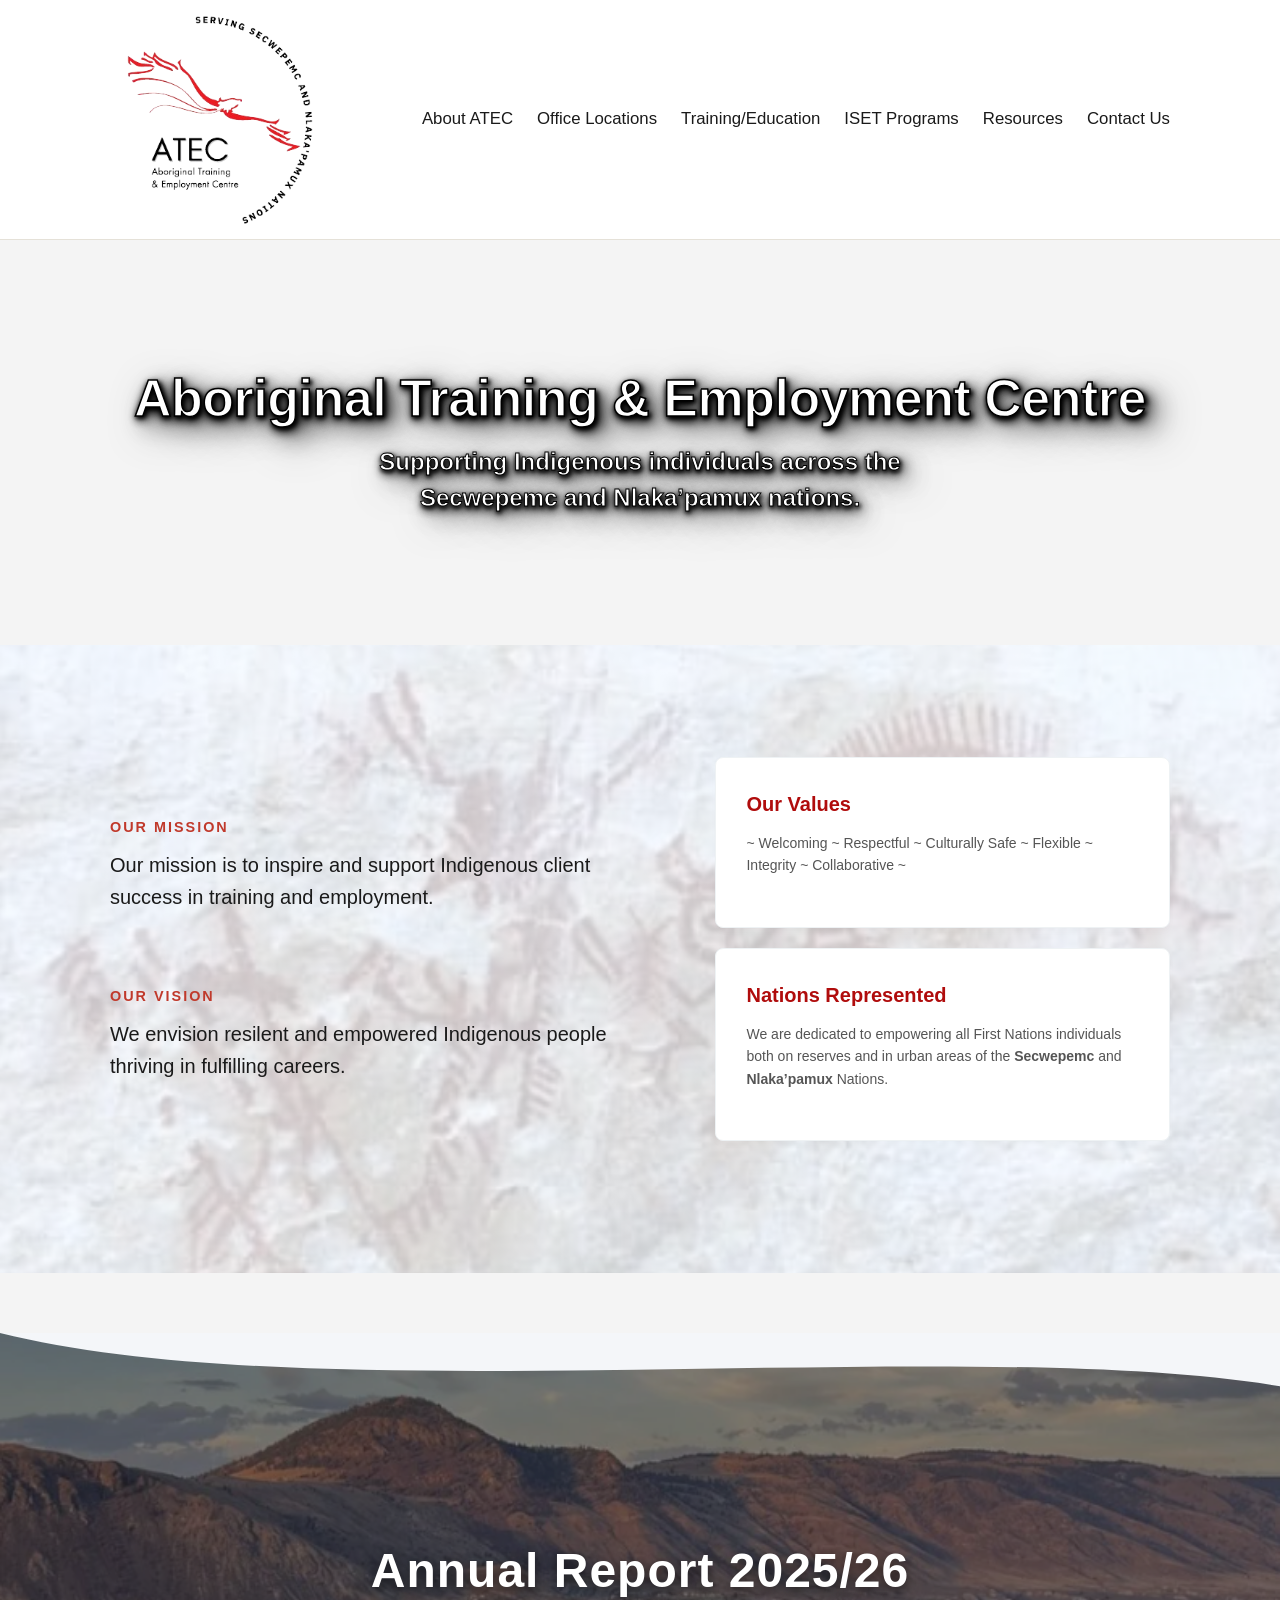
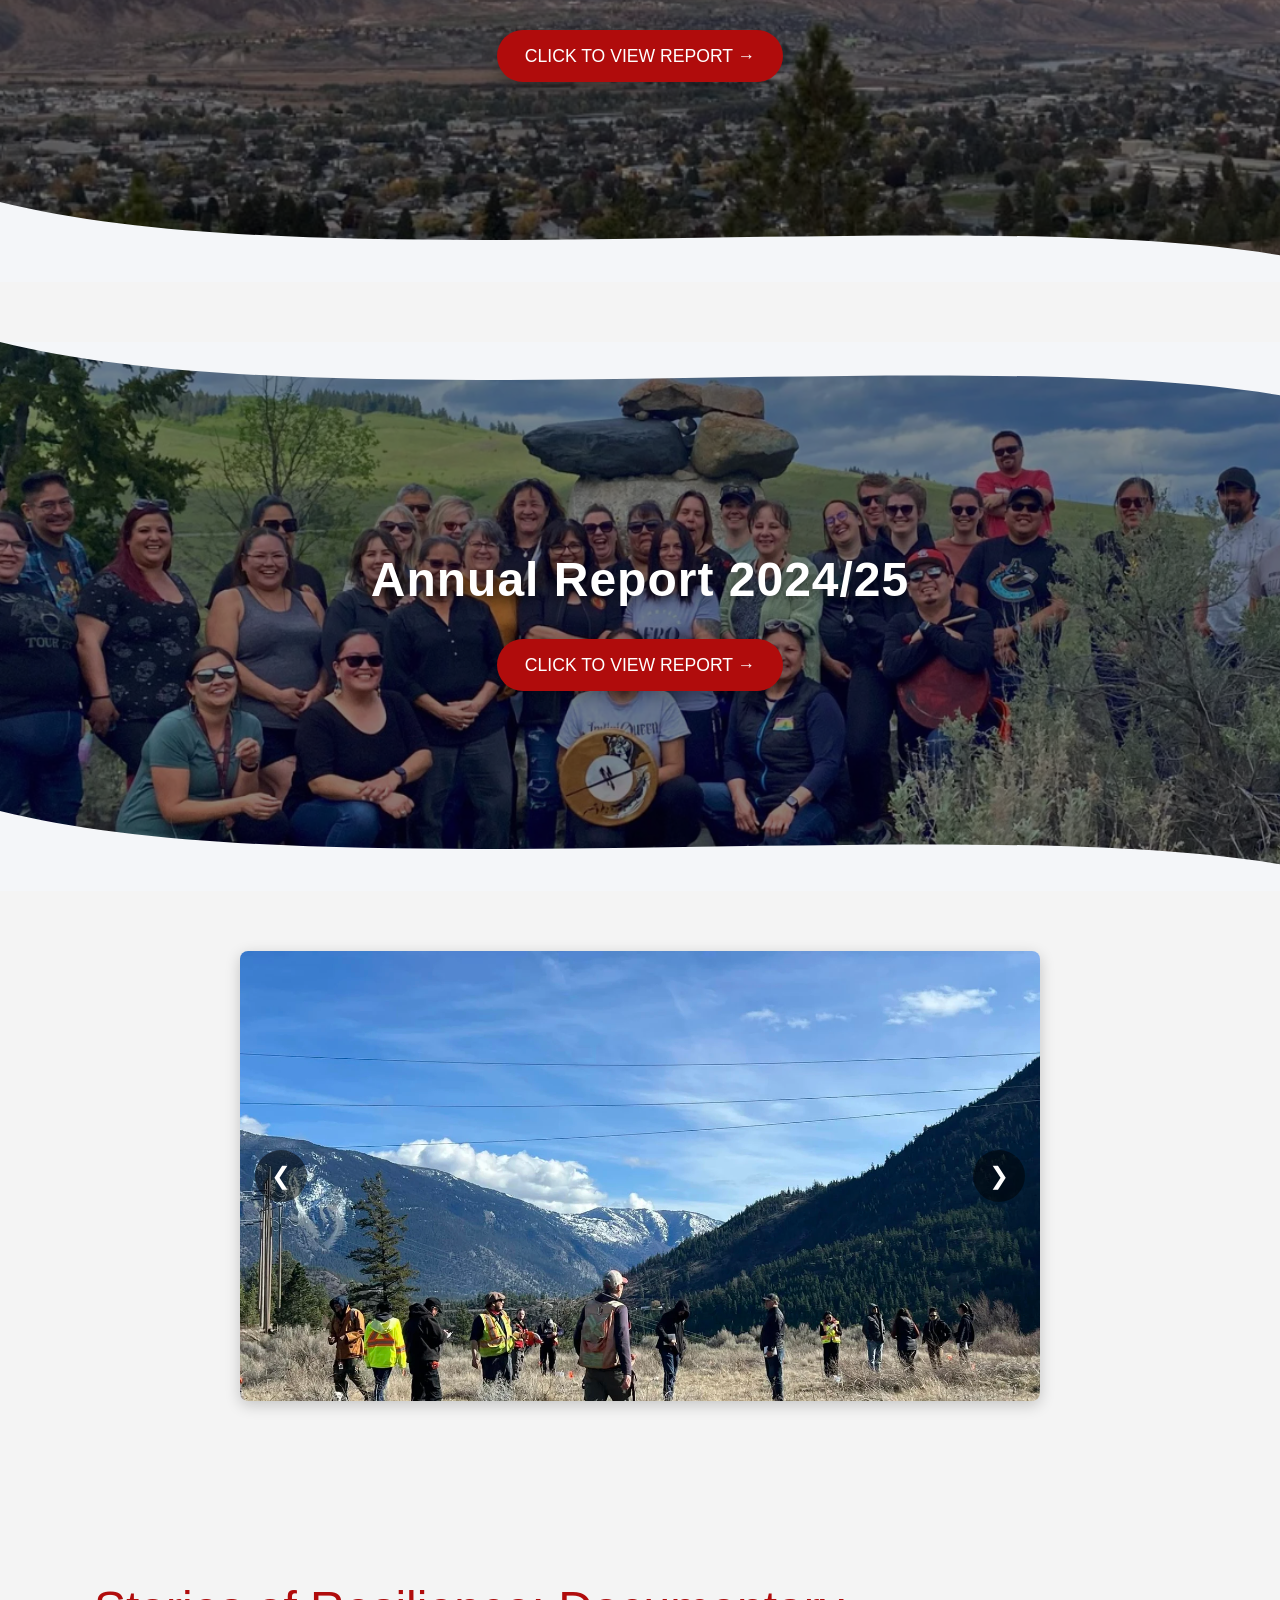
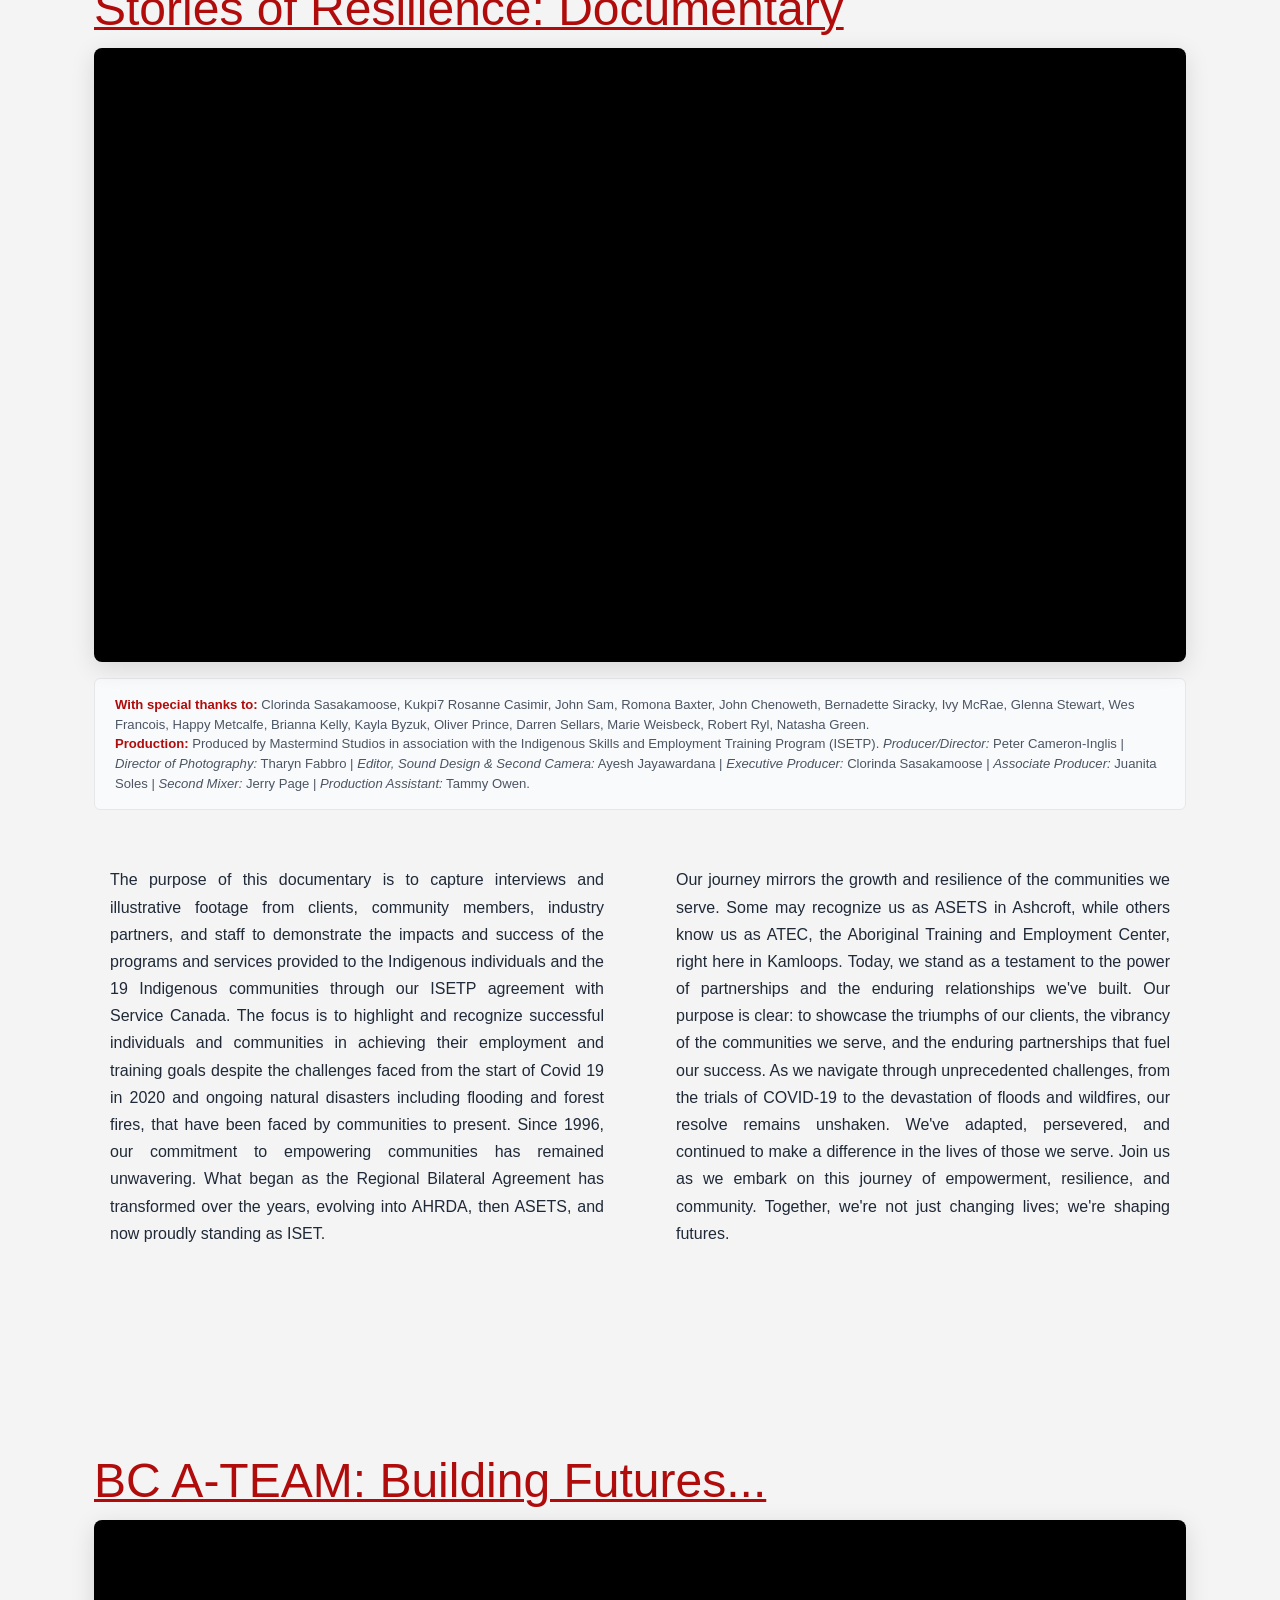
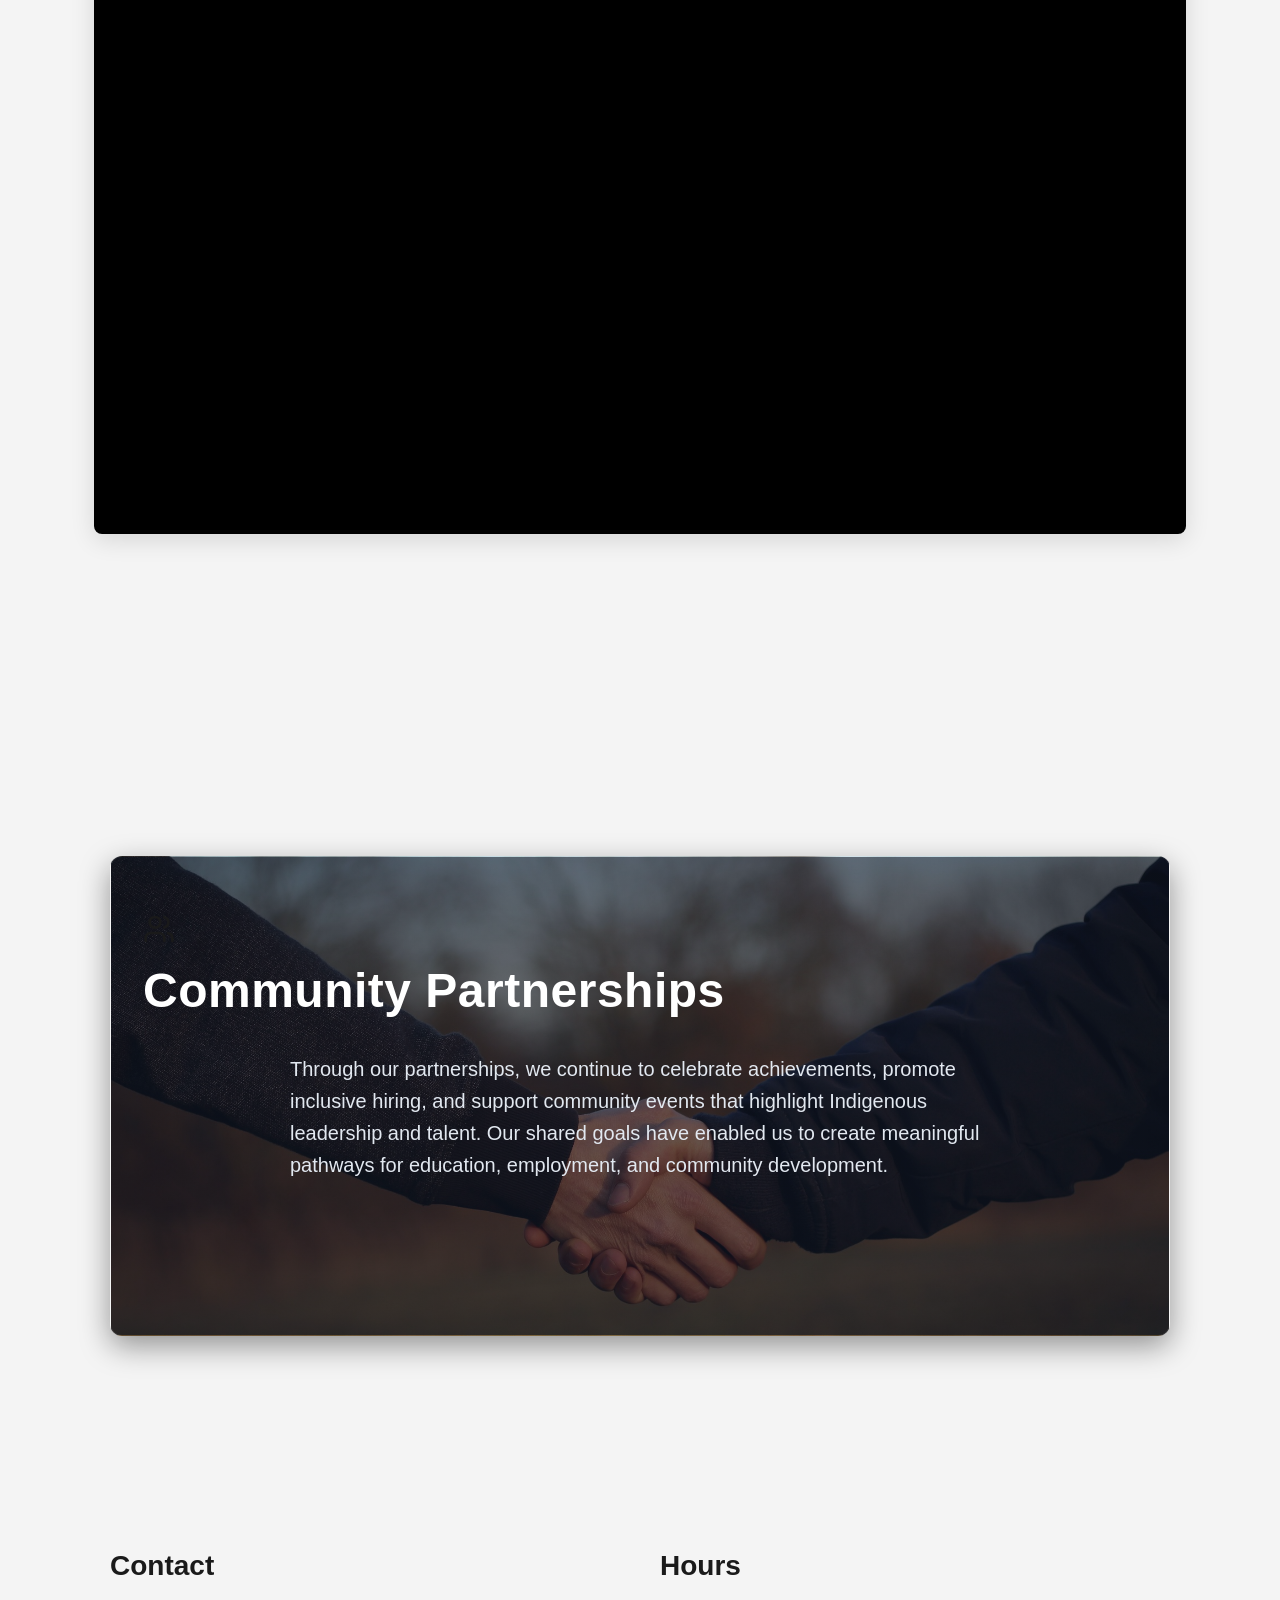
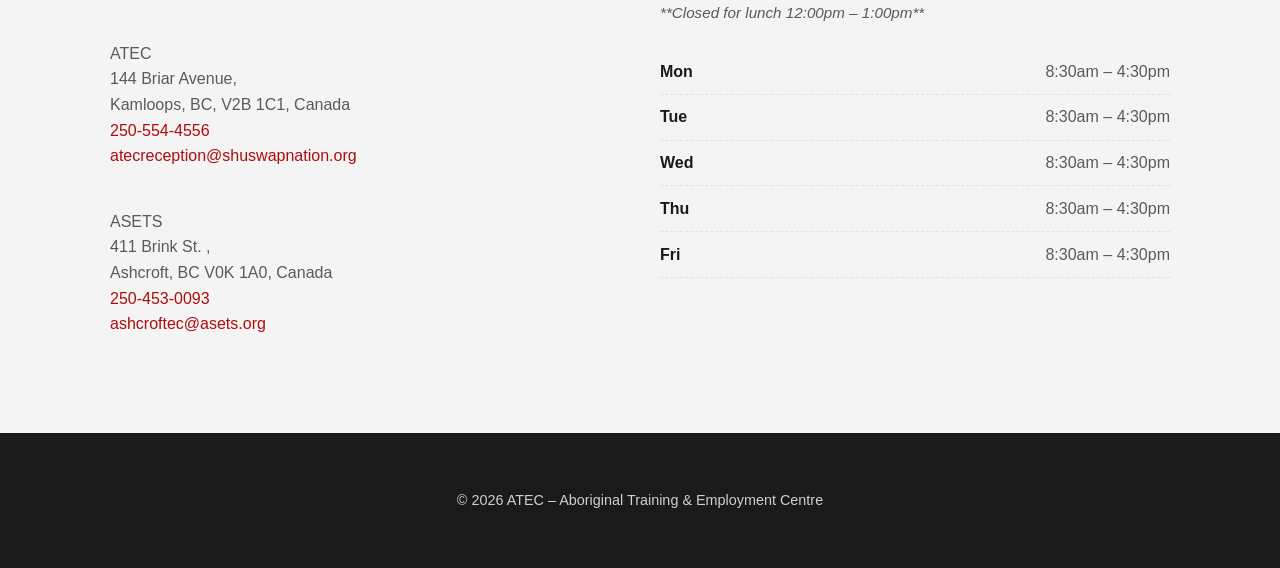
==== index.html @ bc49b2eb "Example change" ====
<!doctype html>
<html lang="en">
  <head>
    <meta charset="utf-8" />
    <meta name="viewport" content="width=device-width, initial-scale=1" />
    <title>ATEC – Home</title>
    <meta name="description" content="ATEC Programs &amp; Services: Access ISETS funding, job starts, training, tuition certificates, targeted wage subsidies, and summer student support." />
    <link rel="stylesheet" href="./styles.css" />
  </head>
  <body>
    <script async defer crossorigin="anonymous" 
        src="https://connect.facebook.net/en_US/sdk.js#xfbml=1&version=v18.0">
    </script>
    <header class="site-header">
      <div class="container header-inner">
        <div class="logo">
          <a href="../index.html" class="logo"><img src="./media/ATEC_LogoColor_SM-removebg-preview.webp" alt="ATEC Logo" height="225px"></a>
        </div>
        <button class="nav-toggle" id="menu-toggle" aria-label="Toggle Options Menu">
        <span></span>
        <span></span>
        <span></span>
        </button>
        <nav class="site-nav" aria-label="Primary">
          <ul>
            <li><a href="./pages/about.html">About ATEC</a></li>
            <li><a href="./pages/offices.html">Office Locations</a></li>
            <li><a href="./pages/train-educ.html">Training/Education</a></li>
            <li><a href="./pages/iset.html">ISET Programs</a></li>
            <li><a href="./pages/resources.html">Resources</a></li>
            <li><a href="./pages/contact.html">Contact Us</a></li>
          </ul>
        </nav>
      </div>
    </header>
    <main>
      <container class="hero-video-container">
        <div class="video-background">
          <iframe
            src="https://www.youtube.com/embed/l22CzhXIXtU?autoplay=1&mute=1&loop=1&playlist=l22CzhXIXtU&controls=0&rel=0&modestbranding=1&iv_load_policy=3&playsinline=1" 
            frameborder="0" 
            allow="autoplay; encrypted-media" 
            allowfullscreen>
          </iframe>
        </div>
        <div class="hero-content">
          <h1>Aboriginal Training &amp; Employment Centre</h1>
          <p class="tagline">Supporting Indigenous individuals across the<br> Secwepemc and Nlaka’pamux nations.</p>
        </div>
      </container>
      <section id="about" class="sntc-section">
        <div class="container sntc-grid">
          <div class="sntc-main-content">
            <span class="section-subtitle">Our Mission</span>
            <p>
            Our mission is to inspire and support Indigenous client success in training and employment.
            </p><br> <br>
            <span class="section-subtitle">Our Vision</span>
            <p>We envision resilent and empowered Indigenous people thriving in fulfilling careers.</p> 
          </div>
          <div class="sntc-sidebar-cards">
            <div class="info-card">
              <h3>Our Values</h3>
              <p>~ Welcoming ~ Respectful ~ Culturally Safe ~ Flexible ~ Integrity ~ Collaborative ~</p>
            </div>
            <div class="info-card">
              <h3>Nations Represented</h3>
              <p>We are dedicated to empowering all First Nations individuals both on reserves and in urban areas of the <strong>Secwepemc</strong> and <strong>Nlaka’pamux</strong> Nations.</p>
            </div>
          </div>
        </div>
      </section>
      <a href="https://www.canva.com/design/DAHDMt8v2Ac/VMEwxNXScUCpA0MEzL6cIg/view?utm_content=DAHDMt8v2Ac&utm_campaign=designshare&utm_medium=link2&utm_source=uniquelinks&utlId=h39ec8f95c3#1" class="wave-banner-link" aria-label="View Annual Report 2025/26" target="_blank" rel="noopener">
      <section class="wave-banner-section">
        <div class="banner-wave banner-wave-top">
          <svg viewBox="0 0 1200 120" preserveAspectRatio="none">
            <path d="M0,0 C300,120 900,0 1200,80 L1200,0 L0,0 Z"></path>
          </svg>
        </div>
        <div class="wave-banner-overlay"></div>
        <div class="wave-banner-content">
          <h2>Annual Report 2025/26</h2>
          <span class="wave-btn-text">Click to View Report &rarr;</span>
        </div>
        <div class="banner-wave banner-wave-bottom">
          <svg viewBox="0 0 1200 120" preserveAspectRatio="none">
            <path d="M0,0 C300,120 900,0 1200,80 L1200,120 L0,120 Z"></path>
          </svg>
        </div>
      </section>
      </a> 
      <a href="https://www.canva.com/design/DAGtdwN0d6k/UkdiqFKPItdoBWqsLdD60w/edit" class="wave-banner-link" aria-label="View Annual Report 2024/25" target="_blank" rel="noopener">
      <section class="wave-banner-section-second">
        <div class="banner-wave banner-wave-top">
          <svg viewBox="0 0 1200 120" preserveAspectRatio="none">
            <path d="M0,0 C300,120 900,0 1200,80 L1200,0 L0,0 Z"></path>
          </svg>
        </div>
        <div class="wave-banner-overlay"></div>
        <div class="wave-banner-content">
          <h2>Annual Report 2024/25</h2>
          <span class="wave-btn-text">Click to View Report &rarr;</span>
        </div>
        <div class="banner-wave banner-wave-bottom">
          <svg viewBox="0 0 1200 120" preserveAspectRatio="none">
            <path d="M0,0 C300,120 900,0 1200,80 L1200,120 L0,120 Z"></path>
          </svg>
        </div>
      </section>
      </a>
      <div class="slider-container">
        <div class="slider-track">
          <img src="./media/432918199_875356114390738_4407638475843739003_n.webp" alt="Slide 1">
          <img src="./media/434399449_880307880562228_9221238736794482046_n.webp" alt="Slide 2">
          <img src="media/apn+student.webp" alt="Slide 3">
          <img src="./media/20240222_133357.webp" alt="Slide 4">
          <img src="./media/20240306_134756.webp" alt="Slide 5">
          <img src="./media/433054110_875367834389566_7959805439407795964_n.webp" alt="Slide 6">
          <img src="./media/FB_IMG_1709776769969.webp" alt="Slide 7">
          <img src="./media/HEO-Grad.webp" alt="Slide 8">
          <img src="./media/HEO.webp" alt="Slide 8">
        </div>
        <button class="nav-btn prev-btn" id="prevBtn">&#10094;</button>
        <button class="nav-btn next-btn" id="nextBtn">&#10095;</button>
      </div>
      <section class="documentary-section">
        <p class="documentary-title">Stories of Resilience: Documentary</p>
        <div class="documentary-hero-media">
          <div class="video-responsive-wrapper">
            <iframe src="https://www.youtube.com/embed/l22CzhXIXtU" 
              title="Documentary: Stories of Resilience from SNTC and NNTC First Nations" frameborder="0" allow="accelerometer; autoplay; clipboard-write; encrypted-media; gyroscope; picture-in-picture; web-share" referrerpolicy="strict-origin-when-cross-origin" allowfullscreen>
            </iframe>
          </div>
            <p class="documentary-credits">
              <strong>With special thanks to:</strong> Clorinda Sasakamoose, Kukpi7 Rosanne Casimir, John Sam, Romona Baxter, John Chenoweth, Bernadette Siracky, Ivy McRae, Glenna Stewart, Wes Francois, Happy Metcalfe, Brianna Kelly, Kayla Byzuk, Oliver Prince, Darren Sellars, Marie Weisbeck, Robert Ryl, Natasha Green.<br>
              <strong>Production:</strong> Produced by Mastermind Studios in association with the Indigenous Skills and Employment Training Program (ISETP). <em>Producer/Director:</em> Peter Cameron-Inglis | <em>Director of Photography:</em> Tharyn Fabbro | <em>Editor, Sound Design & Second Camera:</em> Ayesh Jayawardana | <em>Executive Producer:</em> Clorinda Sasakamoose | <em>Associate Producer:</em> Juanita Soles | <em>Second Mixer:</em> Jerry Page | <em>Production Assistant:</em> Tammy Owen.
            </p>
        </div>
        <div class="documentary-text-columns">
          <p class="documentary-p">
            The purpose of this documentary is to capture interviews and illustrative footage from clients, community members, industry partners, and staff to demonstrate the impacts and success of the programs and services provided to the Indigenous individuals and the 19 Indigenous communities through our ISETP agreement with Service Canada. The focus is to highlight and recognize successful individuals and communities in achieving their employment and training goals despite the challenges faced from the start of Covid 19 in 2020 and ongoing natural disasters including flooding and forest fires, that have been faced by communities to present. Since 1996, our commitment to empowering communities has remained unwavering. What began as the Regional Bilateral Agreement has transformed over the years, evolving into AHRDA, then ASETS, and now proudly standing as ISET.
          </p>
          <p class="documentary-p">
            Our journey mirrors the growth and resilience of the communities we serve. Some may recognize us as ASETS in Ashcroft, while others know us as ATEC, the Aboriginal Training and Employment Center, right here in Kamloops. Today, we stand as a testament to the power of partnerships and the enduring relationships we've built. Our purpose is clear: to showcase the triumphs of our clients, the vibrancy of the communities we serve, and the enduring partnerships that fuel our success. As we navigate through unprecedented challenges, from the trials of COVID-19 to the devastation of floods and wildfires, our resolve remains unshaken. We've adapted, persevered, and continued to make a difference in the lives of those we serve. Join us as we embark on this journey of empowerment, resilience, and community. Together, we're not just changing lives; we're shaping futures.
          </p>
        </div>
      </section>
      <section class="bcateam-video-section">
        <p class="bcateam-title">BC A-TEAM: Building Futures...</p>
        <div class="documentary-hero-media">
          <div class="video-responsive-wrapper">
            <iframe src="https://www.youtube.com/embed/yAqPA67C9Ic" title="BCATEAM - Building Futures &amp; Strengthening Partnerships" frameborder="0" allow="accelerometer; autoplay; clipboard-write; encrypted-media; gyroscope; picture-in-picture; web-share" referrerpolicy="strict-origin-when-cross-origin" allowfullscreen>
            </iframe>
          </div>
        </div>
      </section>
      <section class="partners-section-alt">
        <div class="container">
          <div class="partners-glass-card">
            <div class="partners-icon">
              <svg xmlns="http://www.w3.org/2000/svg" width="32" height="32" viewBox="0 0 24 24" fill="none" stroke="currentColor" stroke-width="2" stroke-linecap="round" stroke-linejoin="round"><path d="M16 21v-2a4 4 0 0 0-4-4H6a4 4 0 0 0-4 4v2"/><circle cx="9" cy="7" r="4"/><path d="M22 21v-2a4 4 0 0 0-3-3.87"/><path d="M16 3.13a4 4 0 0 1 0 7.75"/></svg>
            </div>
            <h2>Community Partnerships</h2>
            <p>Through our partnerships, we continue to celebrate achievements, promote inclusive hiring, and support community events that highlight Indigenous leadership and talent. Our shared goals have enabled us to create meaningful pathways for education, employment, and community development.</p>
          </div>
        </div>
      </section>
      <section class="section" id="contact">
        <div class="container contact-grid">
          <div class="contact-grid">
            <h2>Contact</h2>
            <address>
              ATEC<br/>
              144 Briar Avenue,<br/>
              Kamloops, BC, V2B 1C1, Canada<br/>
              <a href="tel:+12505544556">250-554-4556</a><br />
              <a href="mailto:atecreception@shuswapnation.org">atecreception@shuswapnation.org</a>
            </address> 
            <address>
              ASETS<br/>
              411 Brink St. ,<br/>
              Ashcroft, BC V0K 1A0, Canada<br/>
              <a href="tel:+12504530093">250-453-0093</a><br/>
              <a href="mailto:ashcroftec@asets.org">ashcroftec@asets.org</a>
            </address>
          </div>
          <div>
            <h2>Hours</h2>
            <p>**Closed for lunch 12:00pm – 1:00pm**</p>
            <ul class="hours">
              <li><span>Mon</span><span>8:30am – 4:30pm</span></li>
              <li><span>Tue</span><span>8:30am – 4:30pm</span></li>
              <li><span>Wed</span><span>8:30am – 4:30pm</span></li>
              <li><span>Thu</span><span>8:30am – 4:30pm</span></li>
              <li><span>Fri</span><span>8:30am – 4:30pm</span></li>
            </ul>
          </div>
        </div>
      </section>
    </main>
    <footer class="site-footer">
      <div class="container">
        <p>&copy; <span id="year"></span> ATEC – Aboriginal Training &amp; Employment Centre</p>
      </div>
    </footer>
    <script src="./script.js"></script>
  </body>
</html>
---- styles.css ----
/* 1. GLOBAL RESETS & VARIABLES (Applies to all pages)*/
:root {
  --bg: #ffffff;
  --fg: #1a1a1a;
  --muted: #5a5a5a;
  --accent: rgba(176, 12, 12, 1);
  --accent-dark: #8a2614;
  --surface: #f6f4ef;
  --border: #e5e1d8;
  --maxw: 1100px;
  
  /* Resources Page Variables */
  --primary-color: rgba(176, 12, 12, 1);
  --accent-orange: rgba(176, 12, 12, 1);
  --accent-orange-hover: rgba(176, 12, 12, 1);
  --text-dark: #1f2937;
  --text-muted: #4b5563;
  --bg-light: #f9fafb;
  --bg-card: #ffffff;
  --bg-tint: #f3f4f6;
  --border-color: #e5e7eb;
  --max-width: 1140px;
  --font-stack: 'Plus+Jakarta+Sans', -apple-system, BlinkMacSystemFont, "Segoe UI", Roboto, sans-serif;
}

* { 
  box-sizing: border-box;
  margin: 0; 
  padding: 0; 
}

body {
  font-family: -apple-system, BlinkMacSystemFont, "Segoe UI", Roboto, Helvetica, Arial, sans-serif;
  color: var(--fg);
  background-color: #f4f4f4;
  line-height: 1.6;
  -webkit-font-smoothing: antialiased;
}

img {
  max-width: 100%; 
  display: block;
}

a { 
  color: var(--accent); 
  text-decoration: none; 
}

a:hover { 
  text-decoration: underline; 
}

/* Global Layout Components */
.container {
  width: 100%;
  max-width: var(--maxw);
  margin: 0 auto;
  padding: 2rem 1.25rem;
}

.section { 
  padding: 4rem 0; 
}

.section-alt { 
  background: var(--surface); 
}

.section h2 {
  font-size: 1.75rem;
  margin: 0 0 1rem;
}

.button {
  display: inline-block;
  background: var(--accent);
  color: #fff;
  padding: 0.7rem 1.4rem;
  border-radius: 6px;
  font-weight: 600;
  margin-top: 1rem;
}

.button:hover { 
  background: var(--accent-dark); 
  text-decoration: none; 
}


/*2. GLOBAL HEADER & NAVIGATION (Shared Across Pages)*/
.site-header {
  position: sticky;
  top: 0;
  background: var(--bg);
  height: auto; 
  min-height: 4.5rem;
  max-height: 15rem; 
  border-bottom: 1px solid var(--border);
  padding: 1rem 5%; 
  z-index: 100;
  display: flex;
  align-items: center;
}

.header-inner {
  display: flex;
  align-items: center;
  justify-content: space-between; 
  flex-direction: row;
  width: 100%; 
  max-width: var(--maxw);
  margin: 0 auto;
}

/* Explicitly enforces alignment for your logo container */
.logo {
  display: flex;
  align-items: center;
  justify-content: flex-start;
  margin-right: auto; 
  width: 220px;
  max-width: 280px;
}

/* Base structural sizing rule for image logos */
.logo img {
  display:block;
  height: auto;
  max-height: 3.5rem; 
  width: 100%;
  max-height:15rem;
  object-fit: contain;
}

.site-nav {
  margin-left: auto;
}

.site-nav ul {
  display: flex;
  flex-wrap: wrap; 
  gap: 1.5rem;
  list-style: none;
  margin: 0;
  padding: 0;
  align-items: center;
}

.site-nav a {
  color: var(--fg);
  font-size: 1.05rem; 
  font-weight: 500;
  white-space: nowrap; 
}

.site-nav a:hover { 
  color: var(--accent); 
  text-decoration: none; 
}

.nav-toggle {
  display: none;
  background: none;
  border: 0;
  width: 40px;
  height: 40px;
  cursor: pointer;
  padding: 0;
  margin-left: auto; 
}

.nav-toggle span {
  display: block;
  height: 2px;
  background: var(--fg);
  margin: 6px auto;
  width: 24px;
  transition: 0.2s;
}

/* Alternative Header Framework Variant Cleanup */
.main-header {
  background-color: #ffffff;
  box-shadow: 0 2px 10px rgba(0,0,0,0.05);
  position: sticky;
  top: 0;
  z-index: 100;
}

.header-container {
  max-width: 1200px;
  margin: 0 auto;
  padding: 15px 20px;
  display: flex;
  justify-content: space-between;
  align-items: center;
}
/* Interior Pages Main Branding Elements */
.page-hero.about-hero {
  position: relative;
  background-image: url('media/about-contact-hero.jpg'); 
  background-size: cover;
  background-position: center;
  background-repeat: no-repeat;
  padding: 5.5rem 0;
  border-bottom: none;
}

.about-hero .hero-overlay {
  position: absolute;
  top: 0;
  left: 0;
  width: 100%;
  height: 100%;
  background-color: rgba(0, 0, 0, 0.55); 
  z-index: 1;
}
/*changes */
.about-hero .hero-inner-content {
  position: relative;
  z-index: 2;
  text-align: center;
}

.about-hero h1 {
  color: #ffffff !important;
  font-size: clamp(2.25rem, 5vw, 3.25rem);
  font-weight: 800;
  margin-bottom: 0.75rem;
  letter-spacing: 0.5px;
  text-shadow: 0 2px 4px rgba(0,0,0,0.3);
}

.about-hero .tagline {
  color: #f3f4f6 !important;
  font-size: clamp(1.05rem, 2vw, 1.35rem);
  max-width: 800px;
  margin: 0 auto 1.25rem auto;
  line-height: 1.4;
}

.about-hero .hero-phrase {
  display: inline-block;
  color: #ffffff;
  font-size: clamp(1.15rem, 2.5vw, 1.55rem);
  font-weight: 600;
  font-style: italic;
  border-top: 2px solid rgba(255, 255, 255, 0.3);
  padding-top: 0.75rem;
  margin-top: 0.5rem;
  letter-spacing: 0.5px;
  opacity: 0.95;
  text-shadow: 0 2px 5px rgba(0, 0, 0, 0.4);
}
.page-hero.contact-hero {
  position: relative;
  background-image: url('media/about-contact-hero.jpg'); 
  background-size: cover;
  background-position: center;
  background-repeat: no-repeat;
  padding: 5.5rem 0; 
  border-bottom: none;
}
/* Connects the overlay layer to the contact hero */
.contact-hero .hero-overlay {
  position: absolute;
  top: 0;
  left: 0;
  width: 100%;
  height: 100%;
  background-color: rgba(0, 0, 0, 0.55); 
  z-index: 1;
}
/* Positions text above the veil layer */
.contact-hero .hero-inner-content {
  position: relative;
  z-index: 2;
  text-align: center;
}
/* Header text consistency rules */
.contact-hero h1 {
  color: #ffffff !important;
  font-size: clamp(2.25rem, 5vw, 3.25rem);
  font-weight: 800;
  margin-bottom: 0.75rem;
  letter-spacing: 0.5px;
  text-shadow: 0 2px 4px rgba(0,0,0,0.3);
}

.contact-hero .tagline {
  color: #f3f4f6 !important;
  font-size: clamp(1.05rem, 2vw, 1.35rem);
  max-width: 800px;
  margin: 0 auto 1.25rem auto;
  line-height: 1.4;
}
/* Signature tagline styling */
.contact-hero .hero-phrase {
  display: inline-block;
  color: #ffffff;
  font-size: clamp(1.15rem, 2.5vw, 1.55rem);
  font-weight: 600;
  font-style: italic;
  border-top: 2px solid rgba(255, 255, 255, 0.3);
  padding-top: 0.75rem;
  margin-top: 0.5rem;
  letter-spacing: 0.5px;
  opacity: 0.95;
  text-shadow: 0 2px 5px rgba(0, 0, 0, 0.4);
}
/*3. HOME PAGE (INDEX) UNIQUE COMPONENTS */
/* Hero Video Section */
.hero-video-container {
  position: relative;
  width: 100%;
  height: 45vh; 
  overflow: hidden;
  display: flex;
  align-items: center;
  justify-content: center;
}

.hero-video-container::before {
  content: '';
  position: absolute;
  top: 0;
  left: 0;
  width: 100%;
  height: 100%;
  z-index: 2;
  pointer-events: auto;
}

.video-background {
  position: absolute;
  top: 0;
  left: 0;
  width: 100%;
  height: 100%;
  z-index: 1; 
  pointer-events: none; 
}

.video-background iframe {
  position: absolute;
  top: 50%;
  left: 50%;
  width: 100vw;
  height: 56.25vw; 
  min-height: 100vh;
  min-width: 177.77vh; 
  transform: translate(-50%, -50%) scale(1.0); 
  pointer-events: none;
}

.hero-content {
  position: relative;
  z-index: 1;
  color: #ffffff;
  text-align: center;
  text-shadow: 0 6px 10px rgba(0,0,0,0.6); 
}

.hero-content h1 {
  font-size: clamp(2rem, 5vw, 3.25rem);
  margin: 0 0 1rem;
  line-height: 1.15;
  font-weight: 900;
  letter-spacing: -0.5px;
  -webkit-text-stroke: 1.5px #000000;
  text-shadow: 0 2px 4px rgba(0, 0, 0, 1),          
               0 4px 8px rgb(0, 0, 0),
               3px 2px 4px rgba(0, 0, 0, 0.9),  
               6px 4px 12px rgba(0, 0, 0, 0.85), 
               10px 8px 24px rgba(0, 0, 0, 0.8),  
               14px 12px 40px rgba(0, 0, 0, 0.7);
}

.hero-content .tagline {
  font-size: clamp(1rem, 2.5vw, 1.5rem);
  margin: 0;
  line-height: 1.5;
  font-weight: 600;
  -webkit-text-stroke: 0.9px #000000;
  text-shadow: 0 2px 4px rgba(0, 0, 0, 1), 
               0 4px 8px rgb(0, 0, 0),
               2px 2px 4px rgba(0, 0, 0, 0.9),  
               5px 4px 12px rgba(0, 0, 0, 0.85),
               8px 8px 24px rgba(0, 0, 0, 0.8), 
               12px 12px 40px rgba(0, 0, 0, 0.7);
}

/* Image Carousel / Slider Component */
.slider-container {
  max-width: 800px;
  width: 100%;
  height: 450px !important;
  position: relative;
  overflow: hidden;    
  border-radius: 8px;
  box-shadow: 0 4px 15px rgba(0,0,0,0.2);
  margin: 2rem auto;
}

.slider-track {
  display: flex;        
  width: 100% !important;
  transition: transform 0.4s ease-in-out; 
}

.slider-track img {
  height: 100% !important;
  width: 100% !important;
  object-fit: cover !important;
  flex-shrink: 0;       
}

.nav-btn {
  position: absolute;
  top: 50%;
  transform: translateY(-50%);
  background-color: rgba(0, 0, 0, 0.5);
  color: white;
  border: none;
  font-size: 24px;
  padding: 12px 16px;
  cursor: pointer;
  border-radius: 50%;
  transition: background-color 0.2s;
  z-index: 10;
}

.nav-btn:hover {
  background-color: rgba(0, 0, 0, 0.8);
}

.prev-btn { left: 15px; }
.next-btn { right: 15px; }

.carousel img, 
.slider img {
  width: 100%;
  height: 100rem; 
  object-fit: cover; 
  object-position: center; 
}

/* SNTC section */
.sntc-section {
  padding: 80px 0;
  background-color: #f9f9f9;
  background-image: linear-gradient(rgba(255, 255, 255, 0.75), rgba(255, 255, 255, 0.75)), url('media/oakland.secwepemc.1.jpg');
  background-size: cover;
  background-position: center;
  background-repeat: no-repeat;
}

.sntc-main-content p {
  font-size: 1.25rem;
  line-height: 1.6;
  margin-bottom: 20px;
}

.section-subtitle {
  display: block;
  font-size: 0.9rem;
  text-transform: uppercase;
  letter-spacing: 2px;
  color: #c0392b; 
  margin-bottom: 10px;
  font-weight: bold;
}

.sntc-grid {
  display: grid;
  grid-template-columns: 1fr;
  gap: 40px;
}

.info-card {
  background: rgba(255, 255, 255, 0.75); 
  backdrop-filter: blur(8px); 
  padding: 25px;
  border-left: 4px solid #c0392b; 
  border-radius: 4px;
  margin-bottom: 20px;
  box-shadow: 0 8px 20px rgba(0,0,0,0.06);
}

.info-card h3 {
  margin-top: 0;
  font-size: 1.2rem;
  margin-bottom: 10px;
}
/* DOCUMENTARY VIDEO UNIQUE COMPONENTS*/
.documentary-section, 
.bcateam-video-section {
  max-width: var(--max-width, 1140px);
  margin: 50px auto;
  padding: 10px 24px;
  margin-top: 10rem;
  margin-bottom: 10rem;
}

.documentary-title,
.bcateam-title {
  color: var(--accent);
  font-size: 3rem;
  text-align: start;
  text-decoration: underline 3px;
}

.documentary-hero-media {
  width: 100%;
  margin-bottom: 40px; 
}

.video-responsive-wrapper {
  position: relative;
  width: 100%;
  padding-bottom: 56.25%; 
  height: 0;
  overflow: hidden;
  border-radius: 8px;
  box-shadow: 0 6px 25px rgba(0, 0, 0, 0.12);
  background: #000000;
}

.video-responsive-wrapper iframe {
  position: absolute;
  top: 0;
  left: 0;
  width: 100%;
  height: 100%;
  border: 0;
}

.documentary-credits {
  margin-top: 16px;
  font-size: 0.82rem;
  line-height: 1.5;
  color: var(--text-muted, #6b7280);
  background: var(--bg-light, #f9fafb);
  padding: 16px 20px;
  border-radius: 6px;
  border: 1px solid var(--border-color, #e5e7eb);
}

.documentary-credits strong {
  color: var(--primary-color, #1b4d3e);
}

.documentary-text-columns {
  display: grid;
  grid-template-columns: 1fr 1fr; 
  gap: 40px;
}

.documentary-p {
  font-size: 1rem;
  line-height: 1.7;
  color: var(--text-dark, #1f2937);
  margin: 1rem;
  text-align: justify;
}
/* Wave photo */
.wave-banner-link {
  text-decoration: none;
  display: block;
  margin: 60px 0; 
}

/* Base Banner Setup */
.wave-banner-section {
  position: relative;
  min-height: 380px;
  display: flex;
  align-items: center;
  justify-content: center;
  background-image: url('./media/Screenshot 2026-07-02 142215.png'); 
  background-size: cover;
  background-position: center;
  padding: 200px 20px;
  box-sizing: border-box;
  overflow: hidden; 
}

.wave-banner-section-second {
  position: relative;
  min-height: 380px;
  display: flex;
  align-items: center;
  justify-content: center;
  background-image: url('media/Screenshot 2026-07-06 134817.png'); 
  background-size: cover;
  background-position: center;
  padding: 200px 20px;
  box-sizing: border-box;
  overflow: hidden; 
}

/* The SVG Wave Structural Engine */
.banner-wave {
  position: absolute;
  left: 0;
  width: 100%;
  height: 80px; 
  line-height: 0;
  z-index: 2;
}

.banner-wave svg {
  position: relative;
  display: block;
  width: 100%;
  height: 100%;
}

.banner-wave svg path {
  fill: var(--body-bg, #f4f6f9) !important; 
}

.banner-wave-top {
  top: 0;
}

.banner-wave-bottom {
  bottom: 0;
}

.wave-banner-overlay {
  position: absolute;
  top: 0;
  left: 0;
  width: 100%;
  height: 100%;
  background: rgba(0, 0, 0, 0.45);
  z-index: 1;
}

.wave-banner-content {
  position: relative;
  z-index: 3; 
  text-align: center;
  color: #ffffff;
}

.wave-banner-content h2 {
  font-size: 3rem;
  font-weight: 700;
  margin: 0 0 20px 0;
  letter-spacing: 1px;
  text-shadow: 0 4px 12px rgba(0, 0, 0, 0.6);
}

.wave-btn-text {
  font-size: 1.1rem;
  font-weight: 500;
  text-transform: uppercase;
  background: var(--accent, #c9a054);
  color: #ffffff;
  padding: 12px 28px;
  border-radius: 30px;
  display: inline-block;
  box-shadow: 0 4px 15px rgba(0,0,0,0.3);
  transition: all 0.3s ease;
}

.wave-banner-link:hover .wave-btn-text {
  transform: translateY(-2px);
  box-shadow: 0 8px 20px rgba(0,0,0,0.4);
  filter: brightness(1.15); 
}

.partners-section-alt {
  padding: 5rem 0;
}

.partners-glass-card {
  max-width: 75rem;
  height: 30rem;
  margin: 0 auto;
  padding: 3.5rem 2rem;
  border-radius: 12px;
  background-image: linear-gradient(rgba(17, 24, 39, 0.6), rgba(17, 24, 39, 0.68)), url('media/un-perfekt-handshake-4002834_1920.jpg');
  background-size: cover;
  background-position: center;
  background-repeat: no-repeat;
  border: 1px solid rgba(255, 255, 255, 0.1);
  box-shadow: 0 10px 30px rgba(0, 0, 0, 0.4);
}

.partners-glass-card h2 {
  font-size: 3rem;
  margin-bottom: 1.5rem;
  letter-spacing: 0.5px;
  color: #ffffff;
  font-weight: 700;
}

.partners-glass-card p {
  font-size: 1.25rem;
  line-height: 1.6;
  color: #e2e8f0;
  max-width: 700px;
  margin: 0 auto;
  display: flex;
  justify-content: center;
  align-items: center;
}

/*4. ABOUT PAGE PANEL SPECIFIC PAGE LAYOUT*/
.about-split-row {
  display: grid;
  grid-template-columns: 1fr;
  gap: 2.5rem;
  align-items: center; 
  max-width: 1100px;
  margin: 2rem auto;
  margin-bottom: 7rem;
  padding: 0 1rem;
}

/* Typography refinements */
.about-lead {
  font-size: 1.15rem;
  line-height: 1.6;
  margin-bottom: 1rem;
}

.about-sub-lead {
  font-size: 1.05rem;
  color: var(--muted);
  line-height: 1.5;
  margin: 0;
}

.impact-statement {
  background-color: rgba(255, 255, 255, 0.04);
  border-left: 4px solid var(--accent, #b38234);
  padding: 1.75rem 2rem;
  border-radius: 4px;
}

.impact-statement h3 {
  font-size: 1.2rem;
  margin-top: 0;
  margin-bottom: 1rem;
}

.impact-list {
  list-style: none;
  padding-left: 0;
  margin: 0;
}

.impact-list li {
  position: relative;
  padding-left: 1.5rem;
  margin-bottom: 0.75rem;
  font-size: 0.95rem;
}

.impact-list li:last-child {
  margin-bottom: 0;
}

.impact-list li::before {
  content: "•";
  position: absolute;
  left: 0;
  color: var(--accent, #b38234);
  font-weight: bold;
}

@media (min-width: 768px) {
  .about-split-row {
    grid-template-columns: 1.2fr 0.8fr;
  }
}

.nations-bg-section {
  background-image: linear-gradient(rgba(17, 24, 39, 0.60), rgba(17, 24, 39, 0.70)), url('media/oakland.secwepemc.2.png');
  background-size: cover;
  background-position: center;
  background-repeat: no-repeat;
  padding: 5rem 1.5rem;
  color: #ffffff;
}

.nations-container {
  max-width: 65rem;
  margin: 0 auto;
}

.nations-intro {
  font-size: 1.5rem;
  line-height: 1.6;
  margin-bottom: 2.5rem;
  font-weight: 500;
}

.nations {
  display: grid;
  gap: 3rem;
  grid-template-columns: repeat(auto-fit, minmax(250px, 1fr));
}

.nations h2 {
  font-size: 1.35rem;
  color: #ffffff; 
  border-bottom: 2px solid rgba(255, 255, 255, 0.2);
  padding-bottom: 0.5rem;
  margin-bottom: 1rem;
  text-transform: uppercase;
  letter-spacing: 1px;
}

.nations ul {
  list-style: none;
  padding: 0;
  margin: 0;
}


.nations li {
  padding: 0.45rem 0;
  border-bottom: 1px dashed rgba(255, 255, 255, 0.15);
}

.nations li a {
  color: rgba(255, 255, 255, 0.85);
  text-decoration: none;
  transition: all 0.2s ease-in-out;
  display: inline-block;
  font-size: 1.5rem;
}

.nations li a:hover {
  color: #ffffff;
  transform: translateX(4px);
  text-decoration: underline;
}

.client-info {
  padding: 4rem 0;
  background-color: var(--bg, #ffffff);
}

.client-info-main-title {
  text-align: center;
  font-size: clamp(1.5rem, 4vw, 2.25rem);
  color: var(--accent, #b00c0c);
  margin-bottom: 1rem;
  font-weight: 700;
  text-transform: uppercase;
}

.client-info-intro {
  text-align: center;
  font-size: 1.15rem;
  margin-bottom: 4rem;
  color: var(--muted, #5a5a5a);
}

.section-block-title {
  font-size: 1.35rem;
  color: var(--fg, #1a1a1a);
  text-align: center;
  max-width: 800px;
  margin: 4rem auto 2rem auto; 
  padding: 0.75rem 0;
  text-transform: uppercase;
  letter-spacing: 0.5px;
  line-height: 1.4;
  border-top: 2px solid var(--border, #e5e1d8);
  border-bottom: 2px solid var(--border, #e5e1d8);
}

.self-directed-header-group {
  text-align: center;
  margin-top: 5rem;
}

.section-block-subtitle {
  font-size: 1.1rem;
  color: var(--muted, #5a5a5a);
  margin: -1rem auto 2rem auto;
  max-width: 700px;
}

.client-info-grid {
  display: flex;
  margin-bottom: 4rem;
  border-radius: 10px;
  overflow: hidden;
  box-shadow: 0 4px 15px rgba(0, 0, 0, 0.05);
}

.client-info-grid.reverse {
  flex-direction: row-reverse;
}

.client-info-media, 
.client-info-box {
  flex: 1;
  min-width: 50%;
}

.client-info-image {
  width: 100%;
  height: 100%;
  min-height: 400px;
  object-fit: cover;
  display: block;
}

.client-info-box {
  padding: 3rem;
  display: flex;
  flex-direction: column;
  justify-content: center;
}

.client-info-box .box-intro-text {
  color: #ffffff;
  font-size: 1.1rem;
  font-weight: 600;
  margin-bottom: 1.25rem;
  line-height: 1.4;
  border-bottom: 1px solid rgba(255, 255, 255, 0.2);
  padding-bottom: 0.75rem;
}

.client-info-box.accent-box,
.client-info-box.brand-box {
  background-color: #b8341b; 
}

.client-info-list {
  list-style: disc;
  padding-left: 1.5rem;
  margin: 0;
}

.client-info-list li {
  margin-bottom: 0.75rem;
  font-size: 1.05rem;
  line-height: 1.5;
  color: #ffffff;
}

/*5.Office & Map Split Section styles */
.office-section {
  padding: 3rem 0;
}

.service-main-title {
  text-align: center;
  font-size: 2rem;
  margin-bottom: 0.5rem;
  color: rgba(176, 12, 12, 1);
}

.service-sub-title {
  text-align: center;
  font-size: 1.15rem;
  color: #5a5a5a;
  margin-bottom: 3rem;
  font-weight: 400;
}

.office-map-split {
  display: flex;
  gap: 3.5rem;
  align-items: flex-start; 
}

.map-column { flex: 1.2; }
.offices-column { flex: 1; }

.about-map {
  margin: 0;
  padding: 0;
  width: 100%;
  height: auto; 
  border-radius: 8px;
  box-shadow: 0 4px 15px rgba(0, 0, 0, 0.08);
}

.offices {
  display: flex;
  flex-direction: column;
  gap: 1.5rem;            
}

.office-card {
  background: #fdfdfd;
  padding: 1.5rem;
  border-left: 4px solid #b8341b; 
  border-radius: 4px;
  box-shadow: 0 2px 8px rgba(0, 0, 0, 0.04);
}

.office-card h3 {
  margin-top: 0;
  margin-bottom: 0.75rem;
  font-size: 1.25rem;
  color: #b8341b;
}

.office-card p {
  margin: 0 0 0.5rem 0;
  font-size: 1rem;
  line-height: 1.4;
}

.office-card p:last-child {
  margin-bottom: 0;
}

.notice-text {
  font-style: italic;
  color: #666;
  font-size: 0.95rem !important;
}
/*6.TRAINING/EDUCATION PAGE Generic Info Cards Grid Layout */

/* Main page Container holding the individual fb live feeds */
.facebook-card-wrapper {
  background: #ffffff;
  border-radius: 8px;
  box-shadow: 0 4px 12px rgba(0, 0, 0, 0.08);
  padding: 20px;
  width: 100%;
  box-sizing: border-box;
}

/* Forces the inner Facebook dynamic framework to scale smoothly */
.facebook-card-wrapper iframe {
  width: 100% !important;
  border: none !important;
}

/* Keeps your existing cards layout crisp and responsive */
.facebook-content .cards {
  display: grid;
  grid-template-columns: repeat(auto-fit, minmax(320px, 1fr));
  gap: 30px;
  margin-top: 20px;
}
/* Isolated layout grid for the glass links fb pages on training/edu */
.facebook-bg-section {
  position: relative;
  background-image: url('media/FB_IMG_1709776769969.webp');
  background-size: cover;
  background-position: center;
  background-repeat: no-repeat;
  padding: 150px 0;
  color: #ffffff ; 
  text-align: center;
  overflow: hidden;
}

.back-btn-container {
  position: relative;
  z-index: 3; 
  text-align: left; 
  margin-top: 7rem; 
}

.facebook-bg-section h2 {
  color: #fff !important;
  text-shadow: 0 2px 4px rgba(0, 0, 0, 0.4);
}
.facebook-bg-section .facebook-content {
  position: relative;
  z-index: 3; 
}
/* Dark tint over the background image */
.facebook-bg-section .section-overlay {
  position: absolute;
  top: 0;
  left: 0;
  width: 100%;
  height: 100%;
  background-color: rgba(0, 0, 0, 0.65);  
  z-index: 1;
}

.edu-glass-links-grid {
  display: grid;
  grid-template-columns: repeat(auto-fit, minmax(280px, 1fr));
  gap: 30px;
  max-width: 800px;
  margin: 40px auto 0 auto;
  position: relative;
  z-index: 2; 
}

/* The Frosted Glass Card Design */
.glass-action-card {
  display: block;
  text-decoration: none; 
  background: rgba(255, 255, 255, 0.15); 
  backdrop-filter: blur(12px);          
  -webkit-backdrop-filter: blur(12px);  
  border: 1px solid rgba(255, 255, 255, 0.3); 
  border-radius: 12px;
  padding: 30px 20px;
  box-shadow: 0 8px 32px 0 rgba(0, 0, 0, 0.2);
  transition: all 0.3s cubic-bezier(0.25, 0.8, 0.25, 1);
  text-align: center;
  box-sizing: border-box;
}

/* Interactive Hover State */
.glass-action-card:hover {
  transform: translateY(-5px);
  background: rgba(255, 255, 255, 0.25); /* Brightens up slightly on hover */
  border-color: rgba(255, 255, 255, 0.5); /* Crisp edge glow */
  box-shadow: 0 15px 35px rgba(0, 0, 0, 0.3);
}

/* Typography styles to ensure high contrast against the photo background */
.glass-action-card h3 {
  color: #ffffff;
  font-size: 1.4rem;
  margin: 0 0 10px 0;
  font-weight: 600;
  text-shadow: 0 2px 4px rgba(0, 0, 0, 0.3);
}

.glass-action-card p {
  color: rgba(255, 255, 255, 0.85);
  font-size: 1rem;
  margin: 0;
  font-weight: 400;
}

/*7. ISET / OFFICE INFO & PROGRAM BLOCK PAGE LAYOUTS*/
/* Layout Structural Wrapper */
.content-wrapper {
  max-width: 1200px;
  margin: 40px auto;
  padding: 0 20px;
}

.intro-section {
  text-align: center;
  margin-bottom: 50px;
}

.intro-section h2 {
  font-size: 32px;
  color: rgba(176, 12, 12, 1);
  margin-bottom: 15px;
}

.subtitle {
  font-size: 16px;
  color: #666;
  max-width: 700px;
  margin: 0 auto;
}

/* Flexbox/Grid Program Block layout */
.grid-section {
  display: grid;
  grid-template-columns: repeat(auto-fit, minmax(320px, 1fr));
  gap: 30px;
  margin-bottom: 60px;
}

.info-card {
  background-color: #ffffff;
  border-radius: 8px;
  padding: 30px;
  box-shadow: 0 4px 6px rgba(0,0,0,0.02);
  border: 1px solid #eef2f4;
  transition: transform 0.2s, box-shadow 0.2s;
}

.info-card:hover {
  transform: translateY(-4px);
  box-shadow: 0 10px 20px rgba(0,0,0,0.05);
}

.card-icon {
  font-size: 36px;
  margin-bottom: 15px;
}

/* ISET Program Photos specific adjustment inside card containers */
.card-icon img {
  width: 100%;          
  height: 220px;        
  object-fit: cover;    
  border-radius: 6px;   
  margin-bottom: 1.25rem; 
  display: block;
}

.info-card h3 {
  font-size: 20px;
  color: rgba(176, 12, 12, 1);
  margin-bottom: 12px;
}

.info-card p {
  color: #555;
  font-size: 14px;
  margin-bottom: 20px;
}

.card-btn {
  background-color: #e2e8f0;
  border: none;
  color: #4a5568;
  padding: 10px 16px;
  font-weight: 600;
  border-radius: 4px;
  cursor: pointer;
  width: 100%;
  transition: background-color 0.2s;
}

.card-btn:hover {
  background-color: #cbd5e0;
}

/* JS Interactive Dropdowns */
.details-content {
  display: none;
  margin-top: 15px;
  padding: 12px;
  border-top: 1px dashed #e2e8f0;
  font-size: 13.5px;
  background-color: #fafbfc;
  border-radius: 4px;
}

/*8. RESOURCES PAGE*/
.resource-hero .resource-h1 {
  color: rgba(176, 12, 12, 1);
  padding: 60px 0 50px 0;
  text-align: center;
}

.resource-hero-content h1 {
  color: #ffffff;
  font-size: 2.5rem;
  font-weight: 700;
  margin-bottom: 16px;
  letter-spacing: -0.03em;
}

.resource-hero-subtitle {
  font-size: 1.15rem;
  max-width: 800px;
  margin: 0 auto 30px auto;
  opacity: 0.9;
  font-weight: 300;
}

.toc {
  background: rgba(176, 12, 12, 1);
  padding: 16px 24px;
  margin: 0 auto 20px auto; 
  border-radius: 8px;
  display: flex;
  justify-content: center;
  align-items: center;
  gap: 15px;
  max-width: 70%;
  backdrop-filter: blur(5px);
}

.toc-title {
  font-weight: 600;
  font-size: 0.9rem;
  text-transform: uppercase;
  letter-spacing: 0.05em;
  color: #ffffff;
}

.toc-links {
  display: flex;
  gap: 15px;
  flex-wrap: wrap;
}

.toc-links a {
  color: #ffffff;
  text-decoration: none;
  font-size: 0.95rem;
  background: rgba(255, 255, 255, 0.15);
  padding: 6px 14px;
  border-radius: 20px;
  transition: all 0.2s ease;
}

.toc-links a:hover {
  background: #ffffff;
  color: var(--primary-color);
}

.main-content-wrapper {
  padding-top: 40px;
  padding-bottom: 60px;
}

.section-block {
  margin-bottom: 50px;
  background: var(--bg-card);
  padding: 35px;
  border-radius: 12px;
  box-shadow: 0 4px 20px rgba(0,0,0,0.02);
  border: 1px solid var(--border-color);
}

.section-block h2 {
  font-size: 1.85rem;
  color: var(--primary-color);
  margin-bottom: 25px;
  border-bottom: 2px solid var(--border-color);
  padding-bottom: 10px;
}

.section-block h3 {
  font-size: 1.4rem;
  color: var(--primary-color);
  margin-bottom: 15px;
}

.section-header {
  margin-bottom: 20px;
}

.check-card h4 {
  font-size: 1.1rem;
  margin-bottom: 15px;
  color: var(--primary-color);
}

ul.checks {
  list-style: none;
}

ul.checks li {
  position: relative;
  padding-left: 28px;
  margin-bottom: 12px;
}

ul.checks li::before {
  content: "✓";
  position: absolute;
  left: 0;
  top: -1px;
  color: var(--accent-orange);
  font-weight: bold;
  font-size: 1.2rem;
}

.highlight-text {
  margin-top: 15px;
  font-weight: 500;
  color: var(--primary-color);
}

.styled-list {
  padding-left: 20px;
  margin: 15px 0;
}

.styled-list li {
  margin-bottom: 8px;
}

/* Interview Guides Styling */
.interview-guide-group {
  display: flex;
  flex-direction: column;
  gap: 20px;
  margin-top: 20px;
}

.guide-block {
  display: flex;
  gap: 20px;
  background: var(--bg-light, #f9fafb);
  border: 1px solid var(--border-color, #e5e7eb);
  padding: 24px;
  border-radius: 8px;
  align-items: flex-start;
  transition: transform 0.2s ease, box-shadow 0.2s ease;
}

.guide-block:hover {
  transform: translateX(4px);
  border-color: var(--primary-color, #1b4d3e);
  background: #ffffff;
  box-shadow: 0 4px 12px rgba(0, 0, 0, 0.02);
}

.guide-number {
  background: var(--primary-color, #1b4d3e);
  color: #ffffff;
  font-weight: 700;
  font-size: 1.1rem;
  width: 36px;
  height: 36px;
  display: flex;
  align-items: center;
  justify-content: center;
  border-radius: 50%;
  flex-shrink: 0;
}

.guide-body {
  flex: 1;
}

.guide-body h4 {
  font-size: 1.15rem;
  color: var(--primary-color, #1b4d3e);
  margin-bottom: 6px;
  font-weight: 600;
}

.guide-body p {
  color: var(--text-dark, #1f2937);
  font-size: 0.98rem;
  line-height: 1.5;
}

.avoid-box {
  margin-top: 15px;
  background: #fff5f5;
  border: 1px solid #fed7d7;
  padding: 15px;
  border-radius: 6px;
  color: #c53030;
  font-size: 0.92rem;
  line-height: 1.5;
}

.avoid-box strong {
  display: block;
  margin-bottom: 4px;
  color: #9b2c2c;
}
/* Main Section Header Styling */
.interview-section-title {
  color: var(--primary-color, #1b4d3e);
  font-size: 2rem;
  font-weight: 700;
  text-align: center;
  margin-bottom: 20px;
}

.guide-body details summary {
  outline: none;
  cursor: pointer;
  list-style: none; 
}

.guide-body details summary::-webkit-details-marker {
  display: none;
}

.guide-body details summary:hover h4 {
  opacity: 0.85;
}

.guide-body h4 {
  display: inline-block;
  margin: 0;
  padding-top: 6px; 
}

.dropdown-content {
  padding-top: 12px;
  animation: fadeSlideIn 0.3s ease-out;
}

.guide-trigger {
  position: relative;
  padding-right: 40px; 
  cursor: pointer;
  outline: none;
  list-style: none; 
  display: block;   
}

/* Safari standard triangle marker reset */
.guide-trigger::-webkit-details-marker {
  display: none;
}

/* Create and anchor the icon in the top-right corner of the text space */
.guide-trigger::after {
  content: '+';
  position: absolute;
  top: 0;          
  right: 5px;      
  font-size: 1.5rem;
  font-weight: 500;
  line-height: 1;
  color: var(--primary-color, #1b4d3e);
  transition: transform 0.3s ease, content 0.3s ease;
}

/* Flip to a minus sign smoothly when the guide card drops open */
.guide-block details[open] .guide-trigger::after {
  content: '−';
  transform: rotate(180deg);
}

/* Optional: Smooth entry animation for the dropped-down copy */
@keyframes fadeSlideIn {
  from {
    opacity: 0;
    transform: translateY(-4px);
  }
  to {
    opacity: 1;
    transform: translateY(0);
  }
}

.video-wrapper {
  margin-top: 30px;
  width: 100%;
  max-width: 1000px;
  align-self: center;
}

.video-wrapper iframe {
  max-width: 100%;
  height: auto;
  aspect-ratio: 16 / 9;
}
/* Link Matrices and Callouts */
.link-grid {
  display: grid;
  grid-template-columns: repeat(auto-fill, minmax(240px, 1fr));
  gap: 14px;
  margin: 20px 0 0 0;
}

.link-grid a {
  display: flex;
  align-items: center;
  justify-content: center;
  background: #ffffff;
  color: var(--text-dark);
  text-decoration: none;
  font-weight: 500;
  font-size: 0.95rem;
  padding: 16px 20px;
  border-radius: 8px;
  border: 1px solid var(--border-color);
  text-align: center;
  box-shadow: 0 2px 4px rgba(0,0,0,0.01);
  transition: all 0.2s ease-in-out;
}

.link-grid a:hover {
  border-color: var(--primary-color);
  color: var(--primary-color);
  transform: translateY(-2px);
  box-shadow: 0 4px 12px rgba(27, 77, 62, 0.1);
}
/* Container Spacing */
.job-board-dropdown {
  width: 100%;
  border-bottom: 1px solid var(--border-color, #e5e7eb) !important;
  padding-bottom: 20px;
  margin-bottom: 20px;
}

/* Turns headings into wide interactive triggers */
.job-board-trigger {
  position: relative;
  cursor: pointer;
  outline: none;
  list-style: none; 
  display: block;
  padding-right: 40px; 
}

/* Specific Webkit/Safari indicator reset override */
.job-board-trigger::-webkit-details-marker {
  display: none;
}

/* Targets the h3 to clean up standard margin gaps */
.job-board-trigger h3 {
  margin: 0;
  display: inline-block;
}

/* Inject and style the initial plus icon */
.job-board-trigger::after {
  content: '+';
  position: absolute;
  top: 0;          
  right: 5px;       
  font-size: 1.6rem;
  font-weight: 500;
  line-height: 1;
  color: var(--primary-color, #1b4d3e);
  transition: transform 0.3s ease, content 0.3s ease;
}

/* Swap into a minus sign and spin it cleanly when open */
.job-board-dropdown[open] .job-board-trigger::after {
  content: '−';
  transform: rotate(180deg);
}

/* Sets a smooth slide reveal padding container for the grids */
.dropdown-link-content {
  padding-top: 15px;
  animation: slideGridDown 0.35s cubic-bezier(0.25, 1, 0.5, 1);
}

@keyframes slideGridDown {
  from {
    opacity: 0;
    transform: translateY(-8px);
  }
  to {
    opacity: 1;
    transform: translateY(0);
  }
  
}
/* Turn the entire Employment and Training sections into image banners */
#employment, #training {
  background-size: cover;
  background-position: center;
  background-repeat: no-repeat;
  border-radius: 12px;
  padding: 50px 40px; 
  margin-bottom: 40px;
  box-shadow: 0 4px 20px rgba(0,0,0,0.08);
}

/* Image 1: Employment Opportunities Panel Background */
#employment {
  background-image: linear-gradient(rgba(17, 24, 39, 0.75), rgba(17, 24, 39, 0.85)), url('media/433234102_875367477722935_4318586014014157203_n.webp');
}

/* Image 2: Training & Resources Panel Background */
#training {
  background-image: linear-gradient(rgba(17, 24, 39, 0.75), rgba(17, 24, 39, 0.85)), url('media/HEO-Grad.webp');
}

/* Force all standard titles within these sections to stand out in bright white */
#employment h2, #training h2,
.job-board-trigger h3, .driver-prep-container h3 {
  color: #ffffff !important;
}

/* Ensure the divider lines fade subtly into the image instead of being dark borders */
.job-board-dropdown {
  border-bottom: 1px solid rgba(255, 255, 255, 0.15) !important;
  margin-bottom: 20px;
  padding-bottom: 20px;
  width: 100%;
}

/* Adjust the Driver's Prep line to match the bright divider theme */
.driver-prep-container {
  border-top: 1px solid rgba(255, 255, 255, 0.15) !important;
  margin-top: 20px;
  padding-top: 20px;
}

/* Make the trigger text blocks transparent backgrounds with white text */
.job-board-trigger {
  position: relative;
  cursor: pointer;
  outline: none;
  list-style: none;
  display: block;
  padding-right: 40px;
}

.job-board-trigger::-webkit-details-marker {
  display: none;
}

/* Turn the interactive plus sign icon pure white */
.job-board-trigger::after {
  content: '+';
  position: absolute;
  top: 0;
  right: 5px;
  font-size: 1.6rem;
  font-weight: 500;
  line-height: 1;
  color: #ffffff; /* Turns icon white */
  transition: transform 0.3s ease, content 0.3s ease;
}
/* Open configuration: spin and convert to minus */
.job-board-dropdown[open] .job-board-trigger::after {
  content: '−';
  transform: rotate(180deg);
}
/* Padding to give the dropped down grids space inside the panel */
.dropdown-link-content {
  padding-top: 20px;
  animation: slideGridDown 0.35s cubic-bezier(0.25, 1, 0.5, 1);
}

.driver-prep-container {
  padding-top: 15px;
  border-top: none !important;
  margin-top: 20px;
  padding-top: 20px;
}

.driver-prep-container h3 {
  margin: 0 0 20px 0;
}

.indigenous-callout {
  background: rgba(176, 12, 12, 0.15);
  border-left: 4px solid var(--accent-orange);
  padding: 20px;
  border-radius: 0 8px 8px 0;
  margin: 40px;
  
}

.community-dropdown {
  width: 100%;
  margin-bottom: 20px;
}

summary.indigenous-callout {
  cursor: pointer;
  outline: none;
  list-style: none; 
  user-select: none;
}

summary.indigenous-callout::-webkit-details-marker {
  display: none;
}

summary.indigenous-callout:hover {
  filter: brightness(0.97);
}

.community-grid a {
  background: rgba(176, 12, 12, 0.15);
}

.community-grid a:hover {
  border-color: var(--accent-orange);
  color: var(--accent-orange-hover);
  box-shadow: 0 4px 12px rgba(217, 119, 6, 0.1);
}
summary.indigenous-callout {
  position: relative;
  padding-right: 50px !important; 
}

/* 2. Create and position the interactive symbol */
summary.indigenous-callout::after {
  content: '+';
  position: absolute;
  top: 25px;
  right: 25px;
  transform: translateY(-50%);
  font-size: 1.6rem;
  font-weight: 500;
  line-height: 1;
  color: var(--primary-color, #1b4d3e); 
  transition: transform 0.3s ease, content 0.3s ease;
}

/* 3. Swap the plus to a minus and rotate it smoothly when the container opens */
.community-dropdown[open] summary.indigenous-callout::after {
  content: '−'; 
  transform: rotate(180deg);
}

.btn {
  display: inline-block;
  text-decoration: none;
  padding: 12px 28px;
  font-weight: 600;
  border-radius: 6px;
  transition: all 0.2s ease;
  text-align: center;
  cursor: pointer;
}

.btn-primary {
  background-color: var(--accent-orange);
  color: #ffffff;
}

.btn-primary:hover {
  background-color: var(--accent-orange-hover);
  transform: translateY(-1px);
}

.btn-secondary {
  background-color: var(--primary-color);
  color: #ffffff;
}

.btn-secondary:hover {
  background-color: var(--accent-orange-hover);
}

.inline-cta-card {
  display: flex;
  justify-content: space-between;
  align-items: center;
  flex-wrap: wrap;
  gap: 20px;
}

.primary-cta-card {
  background: var(--primary-color);
  color: #ffffff;
  border: none;
  border-radius: 12px;
  padding: 40px;
  text-align: center;
}

.primary-cta-card h2 {
  color: #ffffff !important;
  border: none !important;
  margin-bottom: 10px;
}

.primary-cta-card p {
  margin-bottom: 25px;
  opacity: 0.9;
  font-size: 1.1rem;
}

.back-home-wrap {
  margin-top: 20px;
}

.back-link {
  color: var(--primary-color);
  text-decoration: none;
  font-weight: 500;
}

.back-link:hover {
  text-decoration: underline;
}

/*9. CONTACT PAGE FORM LAYOUTS */
.contact-section {
  display: flex;
  align-items: flex-end;
  padding: 60px 20px; 
  width: 100%;
  background-color: #f9f9f9;
  background-image: url('media/unsplash-image-npxXWgQ33ZQ.webp');
  background-size: cover;
  background-position: center;
}

.contact-layout-wrapper {
  max-width: 1200px;
  width: 100%;
  margin: 0 auto;
  display: grid;
  grid-template-columns: 1fr 2fr; 
  gap: 55px; 
  align-items: center;
}

.form-container {
  background: #b8341b;
  padding: 40px;
  border-radius: 10px;
  display: flex;
  flex-direction: column;
  align-items: center;
  width: 100%;
  margin: 40px auto;
  max-width: 650px;
}

.form-container h2 {
  color: #fff;
  margin-bottom: 10px;
  font-size: 40px;
}

.form-container p {
  color: #fff;
  margin-bottom: 30px;
  font-size: 14px;
  display: flex;
  flex-direction: column;
  align-items: center;
  padding: 2rem;
}

.form-row {
  display: flex;
  gap: 20px;
  width: 100%;
}

.form-row .form-group {
  flex: 1;
}

.form-group {
  display: flex;
  flex-direction: column;
  margin-bottom: 20px;
  width: 100%;
}

label {
  margin-bottom: 8px;
  font-weight: 600;
  color: #fff;
  font-size: 14px;
}

input[type="text"],
input[type="email"],
input[type="tel"],
select,
textarea {
  width: 100%;
  padding: 12px;
  border: 1px solid #ccc;
  border-radius: 6px;
  font-size: 15px;
  background-color: #fff;
  transition: border-color 0.2s ease, box-shadow 0.2s ease;
}

input:focus, select:focus, textarea:focus {
  outline: none;
  border-color: #00766c;
  box-shadow: 0 0 0 3px rgba(0, 118, 108, 0.15);
}

textarea {
  resize: vertical;
}

/*10.CONTACT FORM PAGE Validation System Messages */
.error-message {
  color: #fff;
  font-size: 12px;
  margin-top: 5px;
  display: none;
}

.form-group.invalid input, 
.form-group.invalid select, 
.form-group.invalid textarea {
  border-color: #d93025;
  background-color: #fff8f8;
}

.form-group.invalid .error-message {
  display: block;
}

button[type="submit"] {
  background-color: black;
  color: white;
  border: none;
  padding: 14px 20px;
  font-size: 16px;
  font-weight: 600;
  border-radius: 6px;
  cursor: pointer;
  width: 100%;
  transition: background-color 0.2s ease;
}

button[type="submit"]:hover {
  background-color: #626867;
}

.form-status {
  margin-top: 20px;
  padding: 12px;
  border-radius: 6px;
  font-size: 14px;
  text-align: center;
  display: none;
}

.form-status.success {
  display: block;
  background-color: #e6f4ea;
  color: #137333;
  border: 1px solid #ceead6;
}

/* Operational Contact Grid above footer */
.contact-grid {
  display: grid;
  gap: 2.5rem;
  grid-template-columns: repeat(auto-fit, minmax(260px, 1fr));
}

.contact-grid h2 {
  grid-column: 1 / -1;
  margin-bottom: -1rem;
}

address { 
  font-style: normal; 
  color: var(--muted); 
}

#contact h2 {
  margin-bottom: 0.75rem;
}

#contact p {
  font-style:italic;
  font-size: 0.95rem;
  color: var(--muted);
  margin-bottom: 1.5rem;
}

.hours { 
  list-style: none; 
}

.hours li {
  display: flex;
  justify-content: space-between;
  border-bottom: 1px dashed var(--border);
  padding: 0.6rem 0;
  color: var(--muted);
}

.hours li span:first-child { 
  color: var(--fg); 
  font-weight: 600; 
}
/* 11. GLOBAL FOOTER (Shared Across Pages)*/
.site-footer {
  background: #1a1a1a;
  color: #cfcfcf;
  padding: 1.5rem 0;
  text-align: center;
  font-size: 0.9rem;
}
/* 12. SYSTEM MEDIA QUERIES (Global Responsiveness*/
/* Layout Shift on Medium Desktop & Tablet viewports */
@media (max-width: 920px) {
  .site-header {
    padding: 0.75rem 1.5rem;
    min-height: auto;
    height: auto; 
    position: relative;
  }

  .header-inner {
    height: 100%;
    display: flex;
    justify-content: space-between;
    align-items: center;
  }

  /* Reveal the Options Tab Button */
  .nav-toggle {
    display: block;
    z-index: 110;
  }

  /* Turn Navigation List into a Hidden Dropdown Pane */
  .site-nav {
    position: absolute;
    top: 100%; 
    left: 0;
    right: 0;
    background: #ffffff;
    border-bottom: 2px solid var(--border);
    max-height: 0; 
    overflow: hidden;
    z-index: 100;
    box-shadow: 0 10px 15px rgba(0,0,0,0.08);
    transition: max-height 0.35s ease-in-out; 
  }

  /* The class JavaScript will apply to show the options dropdown */
  .site-nav.open {
    max-height: 400px;
  }

  .site-nav ul {
    flex-direction: column; 
    gap: 0;
    padding: 1rem 1.5rem;
  }

  .site-nav li {
    width: 100%;
    border-bottom: 1px solid rgba(0, 0, 0, 0.05);
  }

  .site-nav li:last-child {
    border-bottom: none;
  }

  .site-nav a {
    display: block;
    padding: 0.85rem 0;
    font-size: 1.15rem;
    width: 100%;
    color: var(--fg);
  }

  /* Animate the Hamburger button into an 'X' when open */
  .site-nav.open ~ .nav-toggle span:nth-child(1),
  .site-nav.open + .nav-toggle span:nth-child(1) {
    transform: translateY(8px) rotate(45deg);
  }
  .site-nav.open ~ .nav-toggle span:nth-child(2),
  .site-nav.open + .nav-toggle span:nth-child(2) {
    opacity: 0;
  }
  .site-nav.open ~ .nav-toggle span:nth-child(3),
  .site-nav.open + .nav-toggle span:nth-child(3) {
    transform: translateY(-8px) rotate(-45deg);
  }
}

/* Tablet & Mobile Fallbacks for Page Layouts */
@media (max-width: 768px) {
  .contact-layout-wrapper,
  .office-map-split,
  .documentary-text-columns,
  .client-info-grid,
  .client-info-grid.reverse {
    grid-template-columns: 1fr;
    flex-direction: column;
    gap: 30px;
  }

  .client-info-media, .client-info-box { width: 100%; }
  .client-info-image { min-height: 280px; }
  .carousel img, .slider img { height: 300px !important; }
}
/* Switches to side-by-side layout on desktop for sntc section*/
@media (min-width: 768px) {
  .sntc-grid {
    grid-template-columns: 1.2fr 1fr;
    align-items: center;
    gap: 60px;
  }
}
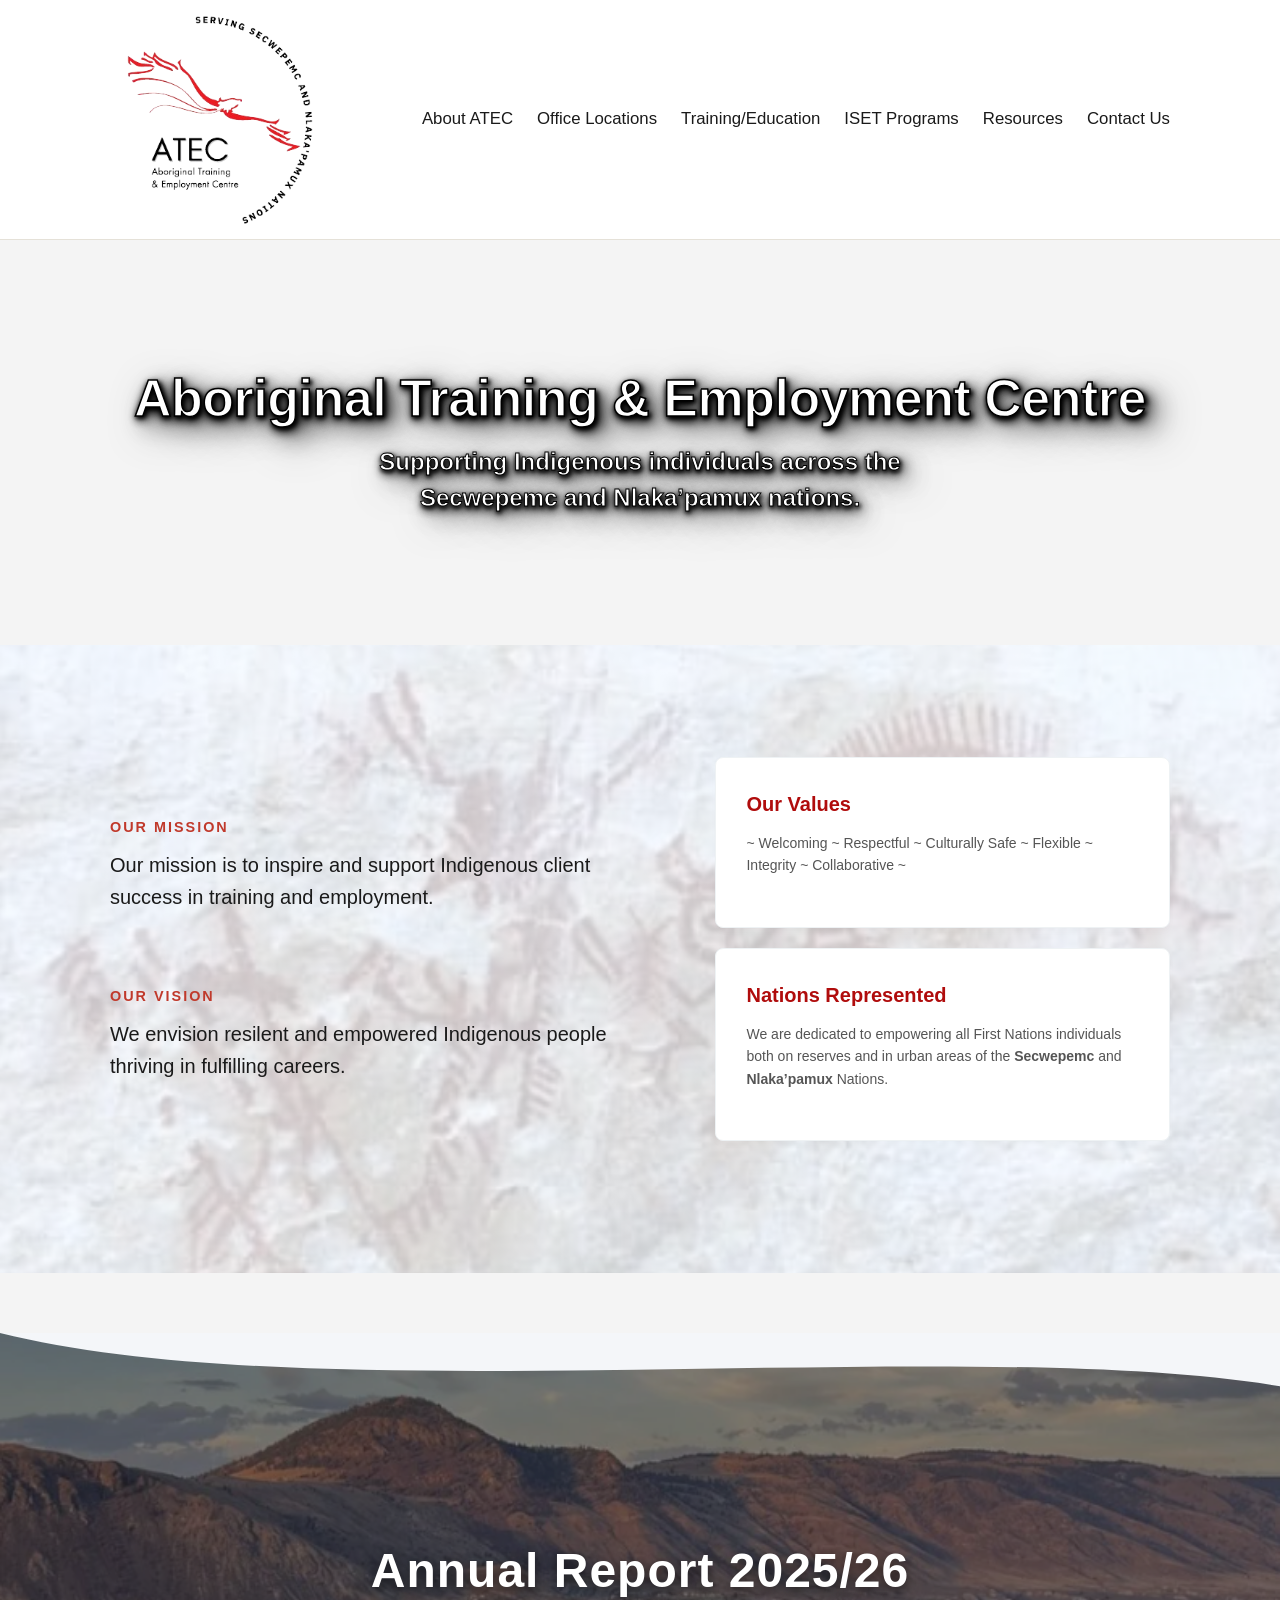
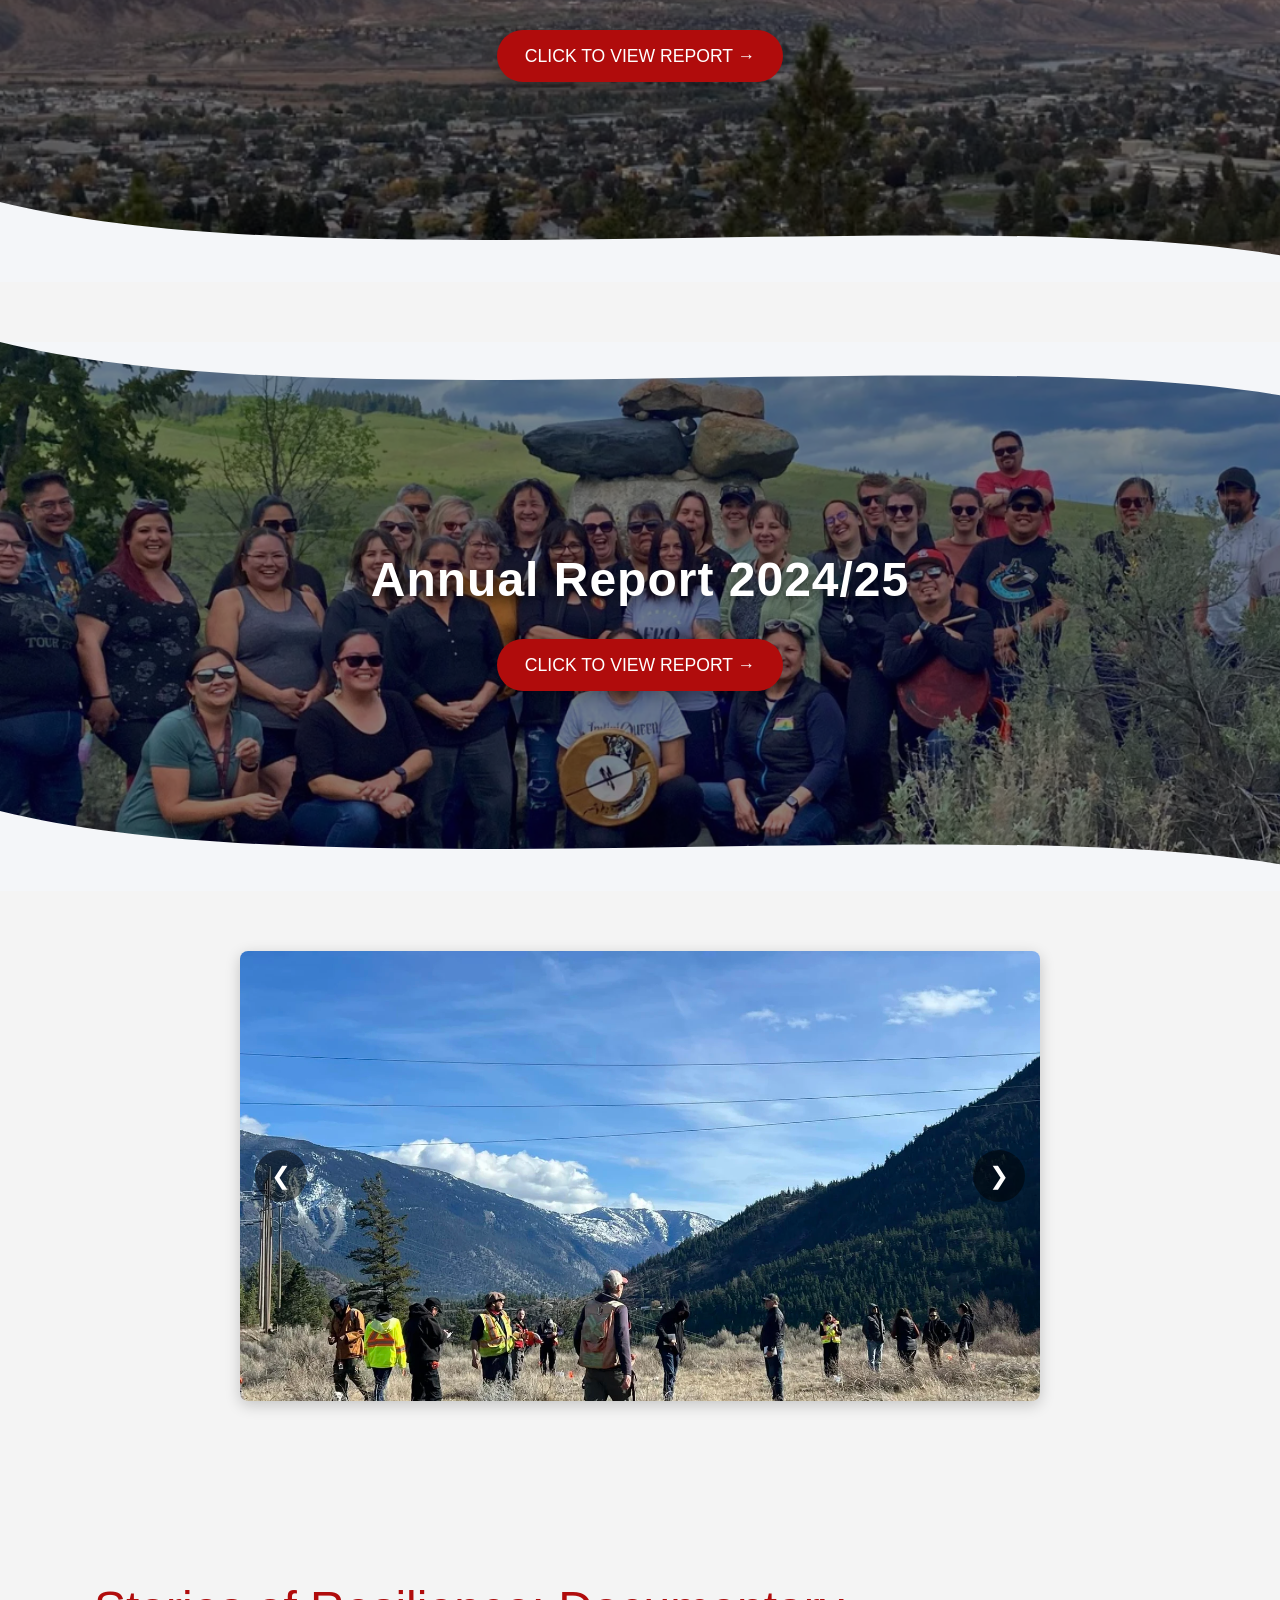
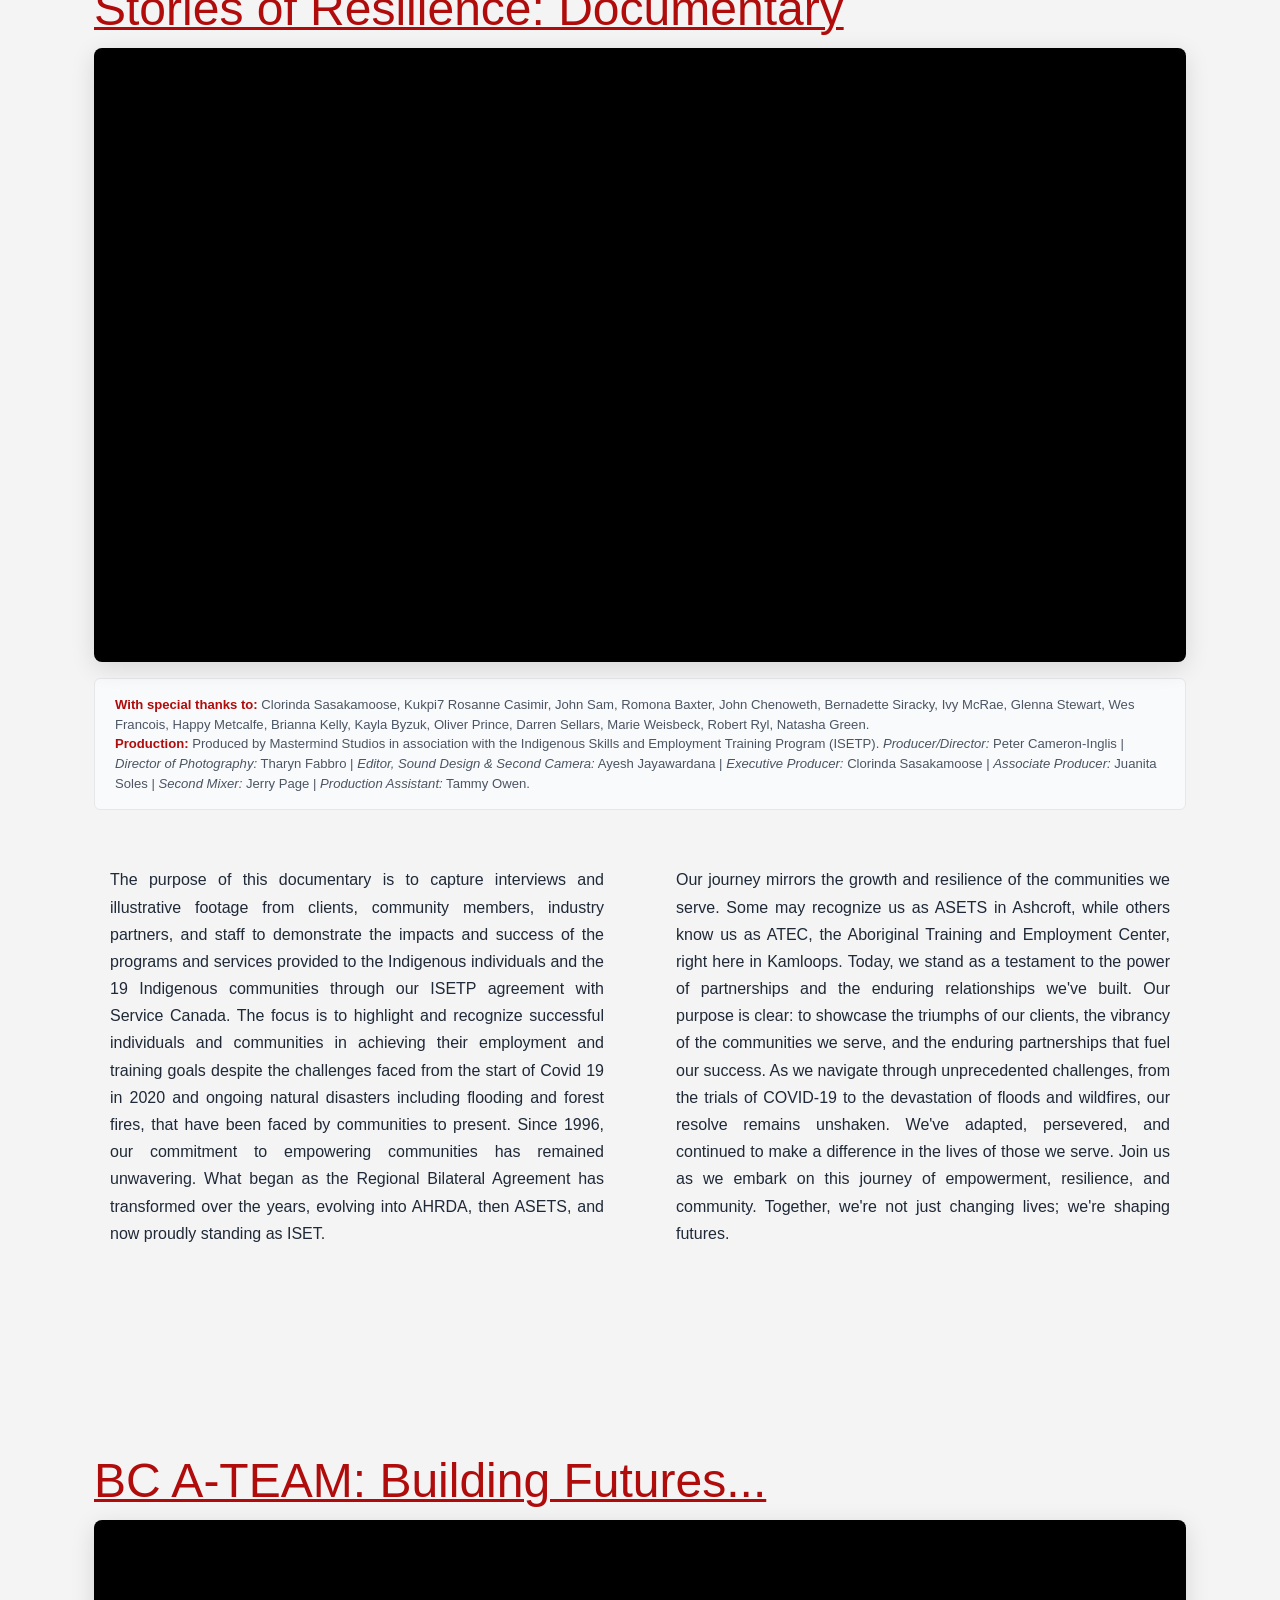
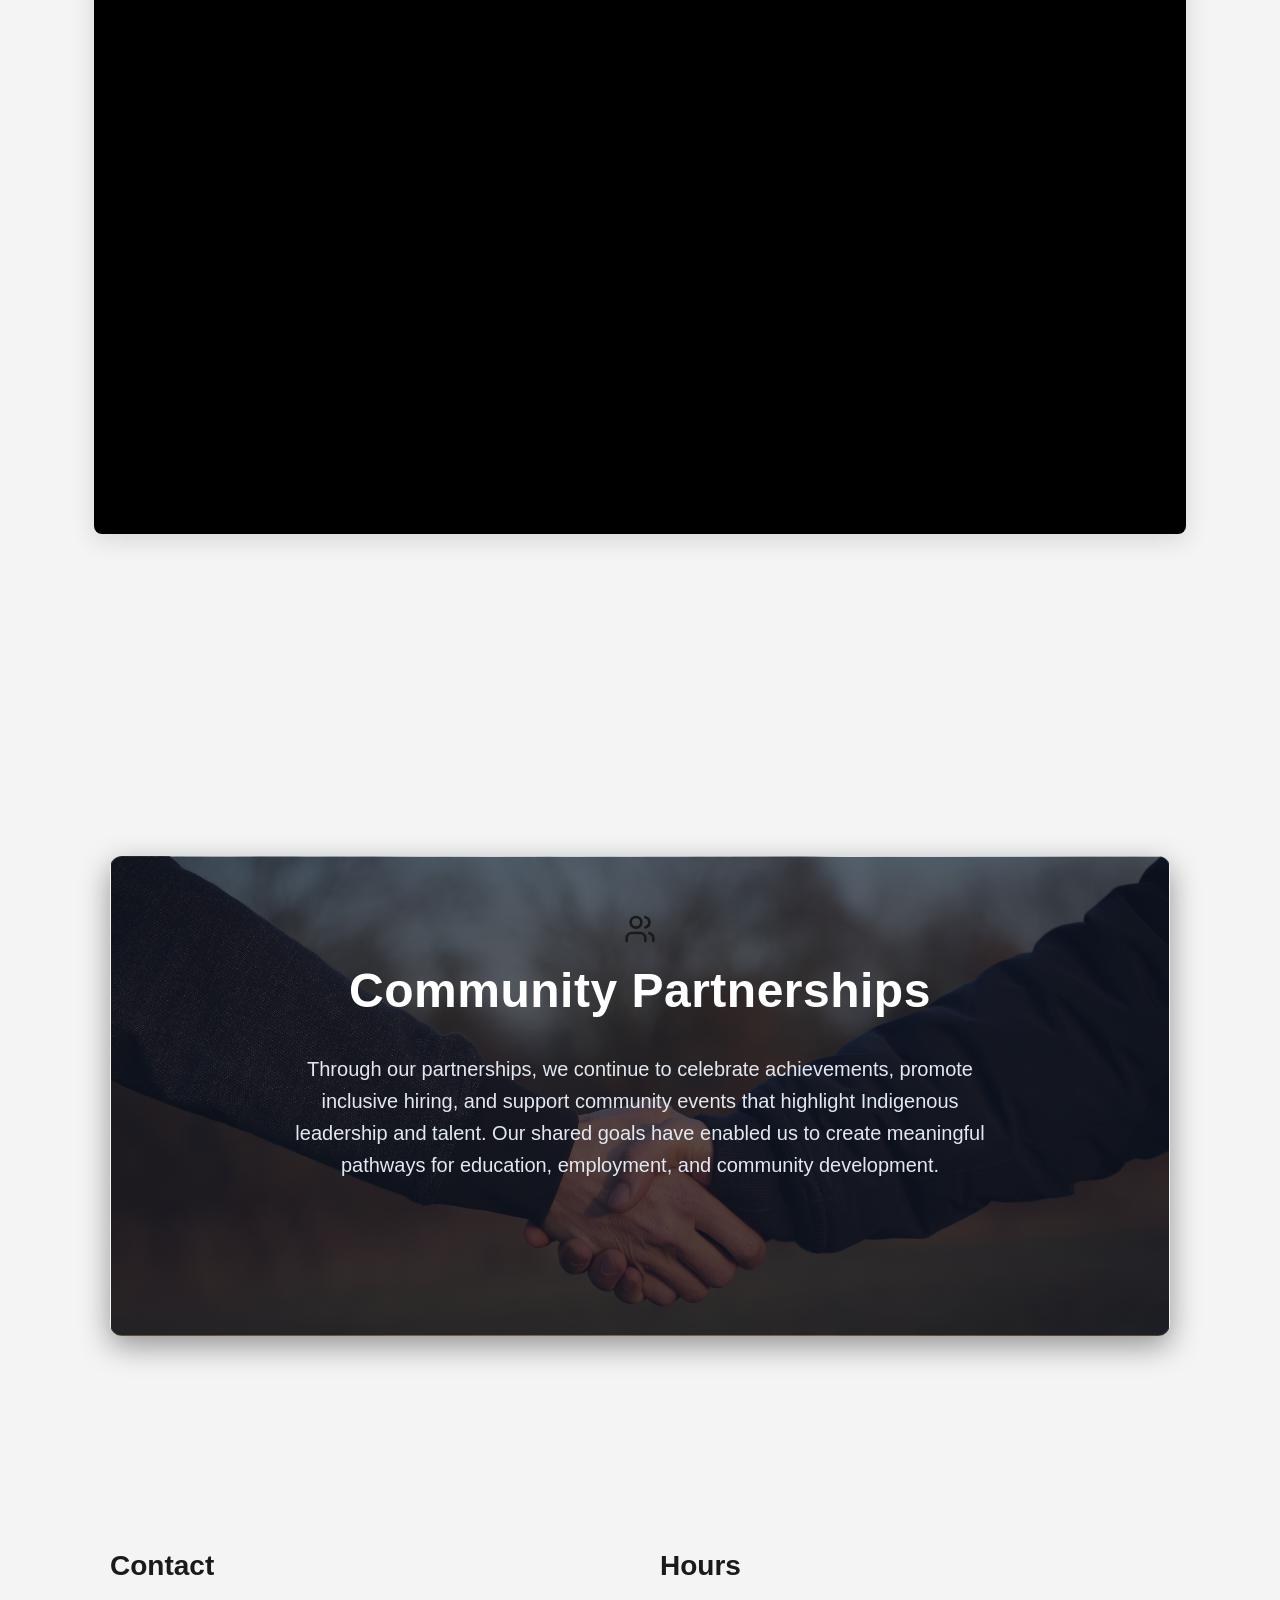
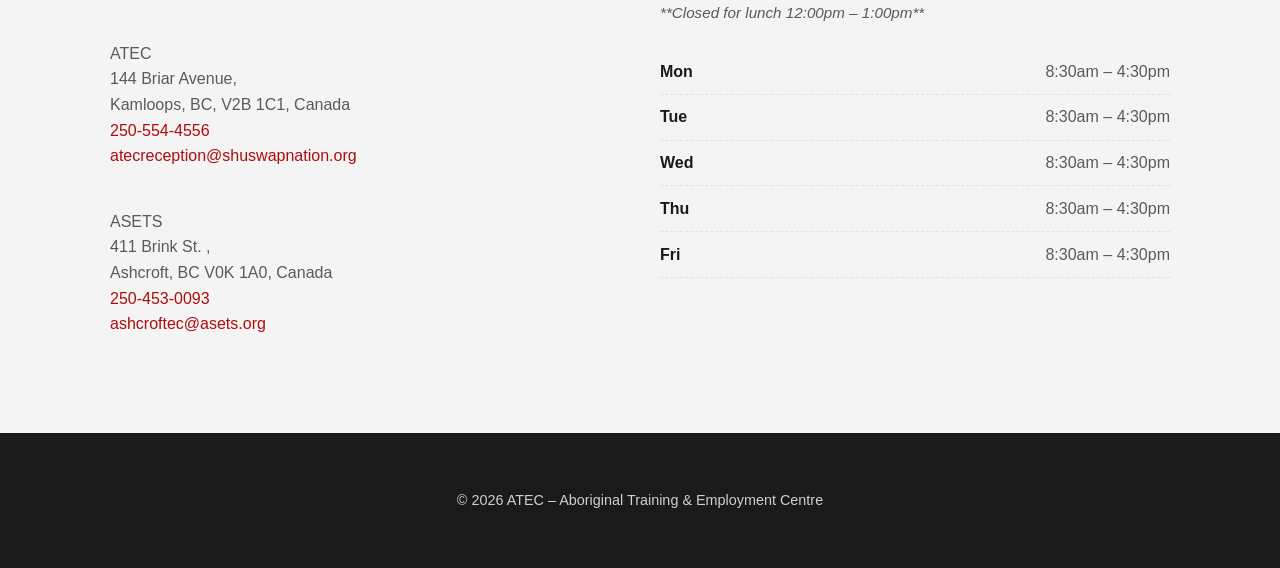
==== commit 0c9e8311: "mobile device media fix" ====
--- a/index.html
+++ b/index.html
@@ -118,7 +118,7 @@
           <img src="./media/433054110_875367834389566_7959805439407795964_n.webp" alt="Slide 6">
           <img src="./media/FB_IMG_1709776769969.webp" alt="Slide 7">
           <img src="./media/HEO-Grad.webp" alt="Slide 8">
-          <img src="./media/HEO.webp" alt="Slide 8">
+          <img src="./media/HEO.webp" alt="Slide 9">
         </div>
         <button class="nav-btn prev-btn" id="prevBtn">&#10094;</button>
         <button class="nav-btn next-btn" id="nextBtn">&#10095;</button>
--- a/styles.css
+++ b/styles.css
@@ -199,7 +199,7 @@
 /* Interior Pages Main Branding Elements */
 .page-hero.about-hero {
   position: relative;
-  background-image: url('media/about-contact-hero.jpg'); 
+  background-image: url('media/507652268_3507046752765410_8198095611458683913_n.jpg'); 
   background-size: cover;
   background-position: center;
   background-repeat: no-repeat;
@@ -255,7 +255,7 @@
 }
 .page-hero.contact-hero {
   position: relative;
-  background-image: url('media/about-contact-hero.jpg'); 
+  background-image: url('media/507652268_3507046752765410_8198095611458683913_n.jpg'); 
   background-size: cover;
   background-position: center;
   background-repeat: no-repeat;
@@ -578,7 +578,7 @@
   display: flex;
   align-items: center;
   justify-content: center;
-  background-image: url('./media/Screenshot 2026-07-02 142215.png'); 
+  background-image: url('media/Screenshot 2026-07-02 142215.png'); 
   background-size: cover;
   background-position: center;
   padding: 200px 20px;
@@ -679,16 +679,18 @@
 
 .partners-glass-card {
   max-width: 75rem;
-  height: 30rem;
+  min-height: 30rem; 
+  height: auto; 
   margin: 0 auto;
   padding: 3.5rem 2rem;
   border-radius: 12px;
-  background-image: linear-gradient(rgba(17, 24, 39, 0.6), rgba(17, 24, 39, 0.68)), url('media/un-perfekt-handshake-4002834_1920.jpg');
+  background-image: linear-gradient(rgba(17, 24, 39, 0.65), rgba(17, 24, 39, 0.75)), url('media/un-perfekt-handshake-4002834_1920.jpg');
   background-size: cover;
   background-position: center;
   background-repeat: no-repeat;
   border: 1px solid rgba(255, 255, 255, 0.1);
   box-shadow: 0 10px 30px rgba(0, 0, 0, 0.4);
+  text-align: center; 
 }
 
 .partners-glass-card h2 {
@@ -705,9 +707,26 @@
   color: #e2e8f0;
   max-width: 700px;
   margin: 0 auto;
-  display: flex;
-  justify-content: center;
-  align-items: center;
+}
+
+/* FIX 3: Mobile Media Query */
+@media (max-width: 768px) {
+  .partners-section-alt {
+    padding: 3rem 0; 
+  }
+  
+  .partners-glass-card {
+    min-height: auto; 
+    padding: 2.5rem 1.5rem; 
+  }
+  
+  .partners-glass-card h2 {
+    font-size: 2rem; 
+  }
+  
+  .partners-glass-card p {
+    font-size: 1.1rem; 
+  }
 }
 
 /*4. ABOUT PAGE PANEL SPECIFIC PAGE LAYOUT*/
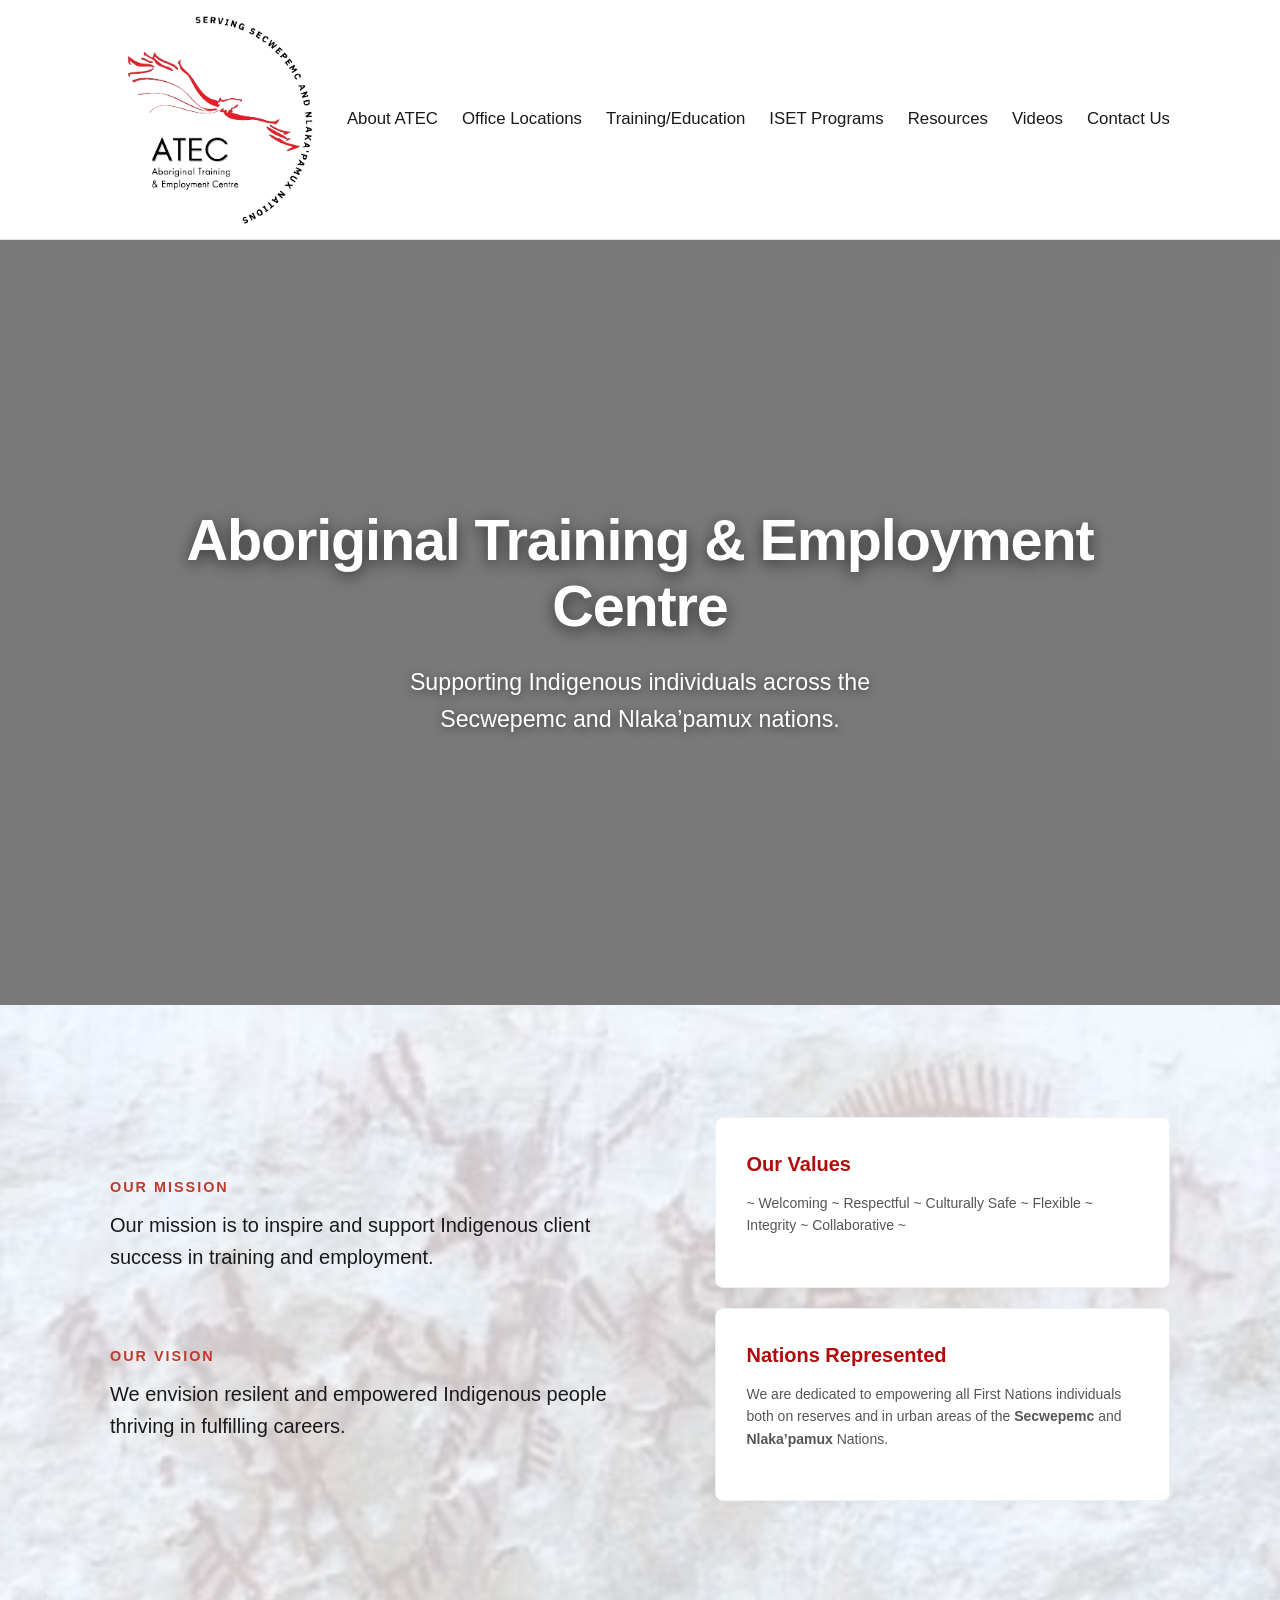
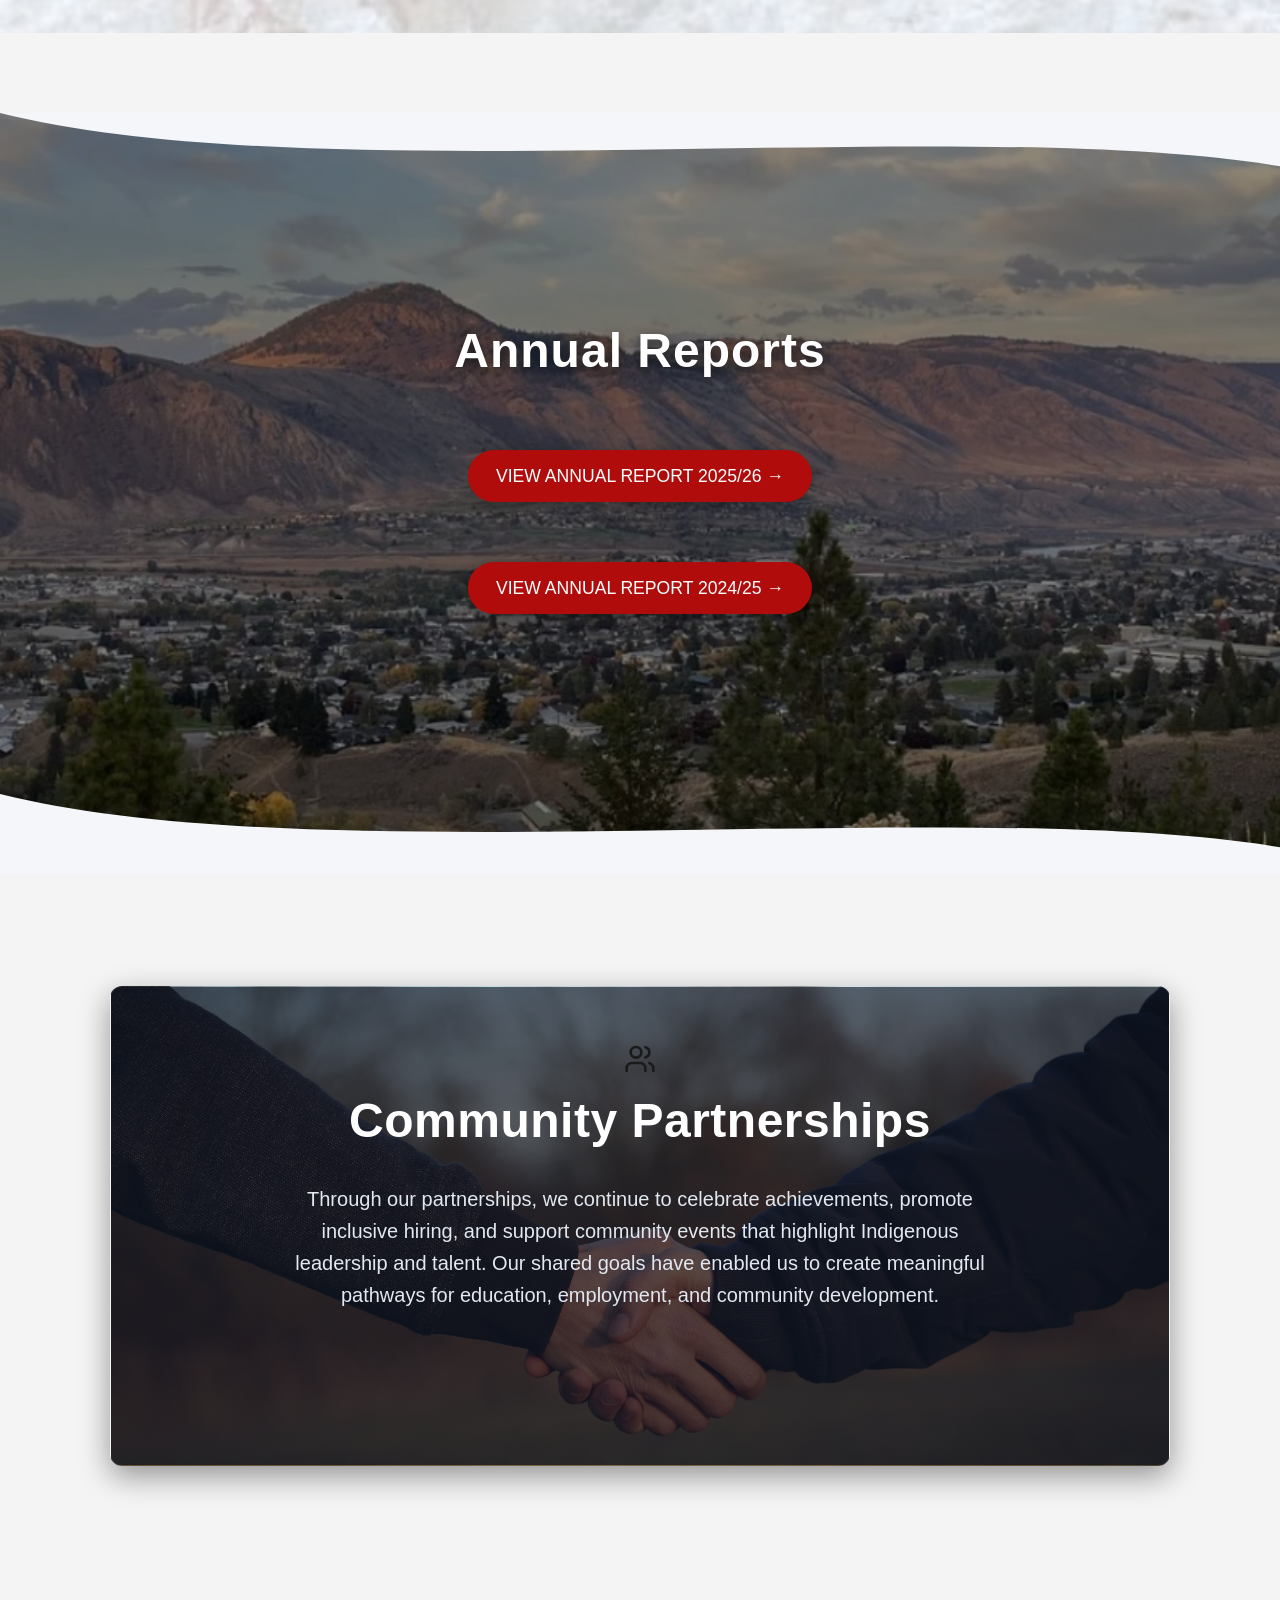
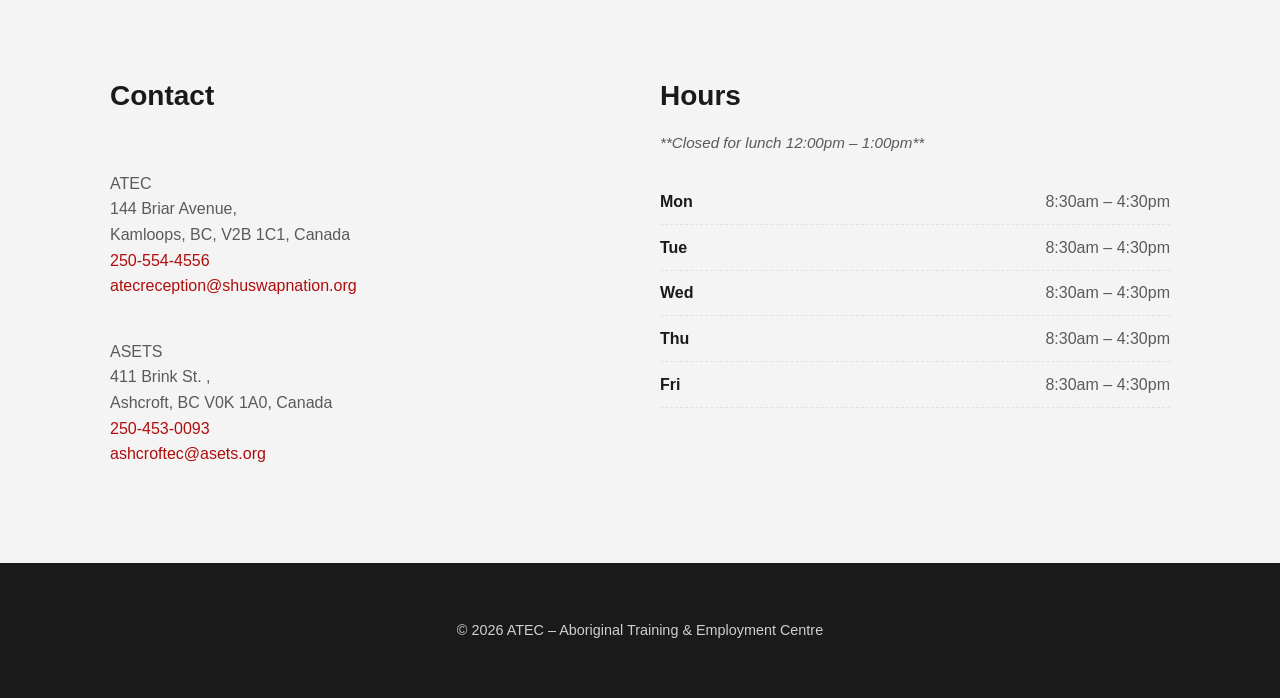
==== commit 53eb302f: "suggestions update" ====
--- a/index.html
+++ b/index.html
@@ -28,26 +28,31 @@
             <li><a href="./pages/train-educ.html">Training/Education</a></li>
             <li><a href="./pages/iset.html">ISET Programs</a></li>
             <li><a href="./pages/resources.html">Resources</a></li>
+            <li><a href="../pages/videos.html">Videos</a></li>
             <li><a href="./pages/contact.html">Contact Us</a></li>
           </ul>
         </nav>
       </div>
     </header>
     <main>
-      <container class="hero-video-container">
-        <div class="video-background">
-          <iframe
-            src="https://www.youtube.com/embed/l22CzhXIXtU?autoplay=1&mute=1&loop=1&playlist=l22CzhXIXtU&controls=0&rel=0&modestbranding=1&iv_load_policy=3&playsinline=1" 
-            frameborder="0" 
-            allow="autoplay; encrypted-media" 
-            allowfullscreen>
-          </iframe>
-        </div>
-        <div class="hero-content">
-          <h1>Aboriginal Training &amp; Employment Centre</h1>
-          <p class="tagline">Supporting Indigenous individuals across the<br> Secwepemc and Nlaka’pamux nations.</p>
-        </div>
-      </container>
+    <section class="hero-video-container">
+      <div class="hero-slideshow-background">
+        <img src="./media/432918199_875356114390738_4407638475843739003_n.webp" alt="ATEC Training Background 1">
+        <img src="./media/434399449_880307880562228_9221238736794482046_n.webp" alt="ATEC Training Background 2">
+        <img src="media/apn+student.webp" alt="Indigenous Student Working">
+        <img src="./media/20240222_133357.webp" alt="ATEC Programs Overview">
+        <img src="./media/20240306_134756.webp" alt="Classroom Interaction">
+        <img src="./media/433054110_875367834389566_7959805439407795964_n.webp" alt="ATEC Group Event">
+        <img src="./media/FB_IMG_1709776769969.webp" alt="Secwepemc Community Event">
+        <img src="./media/HEO-Grad.webp" alt="Heavy Equipment Operator Graduation">
+        <img src="./media/HEO.webp" alt="Heavy Equipment Operator Training">
+      </div>
+      <div class="hero-overlay"></div>
+      <div class="hero-content">
+        <h1>Aboriginal Training &amp; Employment Centre</h1>
+        <p class="tagline">Supporting Indigenous individuals across the<br> Secwepemc and Nlaka’pamux nations.</p>
+      </div>
+    </section>
       <section id="about" class="sntc-section">
         <div class="container sntc-grid">
           <div class="sntc-main-content">
@@ -70,7 +75,6 @@
           </div>
         </div>
       </section>
-      <a href="https://www.canva.com/design/DAHDMt8v2Ac/VMEwxNXScUCpA0MEzL6cIg/view?utm_content=DAHDMt8v2Ac&utm_campaign=designshare&utm_medium=link2&utm_source=uniquelinks&utlId=h39ec8f95c3#1" class="wave-banner-link" aria-label="View Annual Report 2025/26" target="_blank" rel="noopener">
       <section class="wave-banner-section">
         <div class="banner-wave banner-wave-top">
           <svg viewBox="0 0 1200 120" preserveAspectRatio="none">
@@ -79,79 +83,26 @@
         </div>
         <div class="wave-banner-overlay"></div>
         <div class="wave-banner-content">
-          <h2>Annual Report 2025/26</h2>
-          <span class="wave-btn-text">Click to View Report &rarr;</span>
+          <h2>Annual Reports</h2>
+          <a href="https://www.canva.com/design/DAHDMt8v2Ac/VMEwxNXScUCpA0MEzL6cIg/view?utm_content=DAHDMt8v2Ac&utm_campaign=designshare&utm_medium=link2&utm_source=uniquelinks&utlId=h39ec8f95c3#1" 
+            class="wave-banner-link" 
+            aria-label="View Annual Report 2025/26" 
+            target="_blank" 
+            rel="noopener">
+            <span class="wave-btn-text">View Annual Report 2025/26 &rarr;</span>
+          </a>
+          <a href="https://www.canva.com/design/DAGtdwN0d6k/UkdiqFKPItdoBWqsLdD60w/edit" 
+            class="wave-banner-link" 
+            aria-label="View Annual Report 2024/25" 
+            target="_blank" 
+            rel="noopener">
+            <span class="wave-btn-text">View Annual Report 2024/25 &rarr;</span>
+          </a>
         </div>
         <div class="banner-wave banner-wave-bottom">
           <svg viewBox="0 0 1200 120" preserveAspectRatio="none">
             <path d="M0,0 C300,120 900,0 1200,80 L1200,120 L0,120 Z"></path>
           </svg>
-        </div>
-      </section>
-      </a> 
-      <a href="https://www.canva.com/design/DAGtdwN0d6k/UkdiqFKPItdoBWqsLdD60w/edit" class="wave-banner-link" aria-label="View Annual Report 2024/25" target="_blank" rel="noopener">
-      <section class="wave-banner-section-second">
-        <div class="banner-wave banner-wave-top">
-          <svg viewBox="0 0 1200 120" preserveAspectRatio="none">
-            <path d="M0,0 C300,120 900,0 1200,80 L1200,0 L0,0 Z"></path>
-          </svg>
-        </div>
-        <div class="wave-banner-overlay"></div>
-        <div class="wave-banner-content">
-          <h2>Annual Report 2024/25</h2>
-          <span class="wave-btn-text">Click to View Report &rarr;</span>
-        </div>
-        <div class="banner-wave banner-wave-bottom">
-          <svg viewBox="0 0 1200 120" preserveAspectRatio="none">
-            <path d="M0,0 C300,120 900,0 1200,80 L1200,120 L0,120 Z"></path>
-          </svg>
-        </div>
-      </section>
-      </a>
-      <div class="slider-container">
-        <div class="slider-track">
-          <img src="./media/432918199_875356114390738_4407638475843739003_n.webp" alt="Slide 1">
-          <img src="./media/434399449_880307880562228_9221238736794482046_n.webp" alt="Slide 2">
-          <img src="media/apn+student.webp" alt="Slide 3">
-          <img src="./media/20240222_133357.webp" alt="Slide 4">
-          <img src="./media/20240306_134756.webp" alt="Slide 5">
-          <img src="./media/433054110_875367834389566_7959805439407795964_n.webp" alt="Slide 6">
-          <img src="./media/FB_IMG_1709776769969.webp" alt="Slide 7">
-          <img src="./media/HEO-Grad.webp" alt="Slide 8">
-          <img src="./media/HEO.webp" alt="Slide 9">
-        </div>
-        <button class="nav-btn prev-btn" id="prevBtn">&#10094;</button>
-        <button class="nav-btn next-btn" id="nextBtn">&#10095;</button>
-      </div>
-      <section class="documentary-section">
-        <p class="documentary-title">Stories of Resilience: Documentary</p>
-        <div class="documentary-hero-media">
-          <div class="video-responsive-wrapper">
-            <iframe src="https://www.youtube.com/embed/l22CzhXIXtU" 
-              title="Documentary: Stories of Resilience from SNTC and NNTC First Nations" frameborder="0" allow="accelerometer; autoplay; clipboard-write; encrypted-media; gyroscope; picture-in-picture; web-share" referrerpolicy="strict-origin-when-cross-origin" allowfullscreen>
-            </iframe>
-          </div>
-            <p class="documentary-credits">
-              <strong>With special thanks to:</strong> Clorinda Sasakamoose, Kukpi7 Rosanne Casimir, John Sam, Romona Baxter, John Chenoweth, Bernadette Siracky, Ivy McRae, Glenna Stewart, Wes Francois, Happy Metcalfe, Brianna Kelly, Kayla Byzuk, Oliver Prince, Darren Sellars, Marie Weisbeck, Robert Ryl, Natasha Green.<br>
-              <strong>Production:</strong> Produced by Mastermind Studios in association with the Indigenous Skills and Employment Training Program (ISETP). <em>Producer/Director:</em> Peter Cameron-Inglis | <em>Director of Photography:</em> Tharyn Fabbro | <em>Editor, Sound Design & Second Camera:</em> Ayesh Jayawardana | <em>Executive Producer:</em> Clorinda Sasakamoose | <em>Associate Producer:</em> Juanita Soles | <em>Second Mixer:</em> Jerry Page | <em>Production Assistant:</em> Tammy Owen.
-            </p>
-        </div>
-        <div class="documentary-text-columns">
-          <p class="documentary-p">
-            The purpose of this documentary is to capture interviews and illustrative footage from clients, community members, industry partners, and staff to demonstrate the impacts and success of the programs and services provided to the Indigenous individuals and the 19 Indigenous communities through our ISETP agreement with Service Canada. The focus is to highlight and recognize successful individuals and communities in achieving their employment and training goals despite the challenges faced from the start of Covid 19 in 2020 and ongoing natural disasters including flooding and forest fires, that have been faced by communities to present. Since 1996, our commitment to empowering communities has remained unwavering. What began as the Regional Bilateral Agreement has transformed over the years, evolving into AHRDA, then ASETS, and now proudly standing as ISET.
-          </p>
-          <p class="documentary-p">
-            Our journey mirrors the growth and resilience of the communities we serve. Some may recognize us as ASETS in Ashcroft, while others know us as ATEC, the Aboriginal Training and Employment Center, right here in Kamloops. Today, we stand as a testament to the power of partnerships and the enduring relationships we've built. Our purpose is clear: to showcase the triumphs of our clients, the vibrancy of the communities we serve, and the enduring partnerships that fuel our success. As we navigate through unprecedented challenges, from the trials of COVID-19 to the devastation of floods and wildfires, our resolve remains unshaken. We've adapted, persevered, and continued to make a difference in the lives of those we serve. Join us as we embark on this journey of empowerment, resilience, and community. Together, we're not just changing lives; we're shaping futures.
-          </p>
-        </div>
-      </section>
-      <section class="bcateam-video-section">
-        <p class="bcateam-title">BC A-TEAM: Building Futures...</p>
-        <div class="documentary-hero-media">
-          <div class="video-responsive-wrapper">
-            <iframe src="https://www.youtube.com/embed/yAqPA67C9Ic" title="BCATEAM - Building Futures &amp; Strengthening Partnerships" frameborder="0" allow="accelerometer; autoplay; clipboard-write; encrypted-media; gyroscope; picture-in-picture; web-share" referrerpolicy="strict-origin-when-cross-origin" allowfullscreen>
-            </iframe>
-          </div>
         </div>
       </section>
       <section class="partners-section-alt">
--- a/styles.css
+++ b/styles.css
@@ -314,138 +314,102 @@
 .hero-video-container {
   position: relative;
   width: 100%;
-  height: 45vh; 
-  overflow: hidden;
+  height: 85vh; /* Increased slightly for a grand look */
+  min-height: 500px;
   display: flex;
   align-items: center;
   justify-content: center;
-}
-
-.hero-video-container::before {
-  content: '';
+  overflow: hidden;
+}
+
+/* --- BACKGROUND SLIDESHOW LAYER --- */
+.hero-video-container {
+  position: relative;
+  width: 100%;
+  height: 85vh;
+  min-height: 500px;
+  display: flex;
+  align-items: center;
+  justify-content: center;
+  overflow: hidden;
+}
+
+/* --- BACKGROUND SLIDESHOW --- */
+.hero-slideshow-background {
   position: absolute;
   top: 0;
   left: 0;
   width: 100%;
   height: 100%;
-  z-index: 2;
-  pointer-events: auto;
-}
-
-.video-background {
+  z-index: 1;
+}
+
+.hero-slideshow-background img {
   position: absolute;
   top: 0;
   left: 0;
   width: 100%;
   height: 100%;
-  z-index: 1; 
-  pointer-events: none; 
-}
-
-.video-background iframe {
+  object-fit: cover;
+  opacity: 0;
+  animation: heroFadeSequence 45s infinite ease-in-out;
+}
+
+/* --- TIMING DELAYS FOR EACH OF THE 9 IMAGES --- */
+.hero-slideshow-background img:nth-child(1) { animation-delay: 0s; }
+.hero-slideshow-background img:nth-child(2) { animation-delay: 5s; }
+.hero-slideshow-background img:nth-child(3) { animation-delay: 10s; }
+.hero-slideshow-background img:nth-child(4) { animation-delay: 15s; }
+.hero-slideshow-background img:nth-child(5) { animation-delay: 20s; }
+.hero-slideshow-background img:nth-child(6) { animation-delay: 25s; }
+.hero-slideshow-background img:nth-child(7) { animation-delay: 30s; }
+.hero-slideshow-background img:nth-child(8) { animation-delay: 35s; }
+.hero-slideshow-background img:nth-child(9) { animation-delay: 40s; }
+
+/* --- SMOOTH CROSS-FADE KEYFRAMES --- */
+@keyframes heroFadeSequence {
+  0% { opacity: 0; }
+  2% { opacity: 1; }    /* Smooth fade in */
+  11% { opacity: 1; }   /* Stay fully visible (~4-5 seconds) */
+  13% { opacity: 0; }   /* Smooth fade out */
+  100% { opacity: 0; }  /* Stay hidden until the loop repeats */
+}
+
+/* --- CONTRAST PROTECTION & TYPOGRAPHY --- */
+.hero-overlay {
   position: absolute;
-  top: 50%;
-  left: 50%;
-  width: 100vw;
-  height: 56.25vw; 
-  min-height: 100vh;
-  min-width: 177.77vh; 
-  transform: translate(-50%, -50%) scale(1.0); 
-  pointer-events: none;
+  top: 0;
+  left: 0;
+  width: 100%;
+  height: 100%;
+  background: rgba(0, 0, 0, 0.5);
+  z-index: 2;
 }
 
 .hero-content {
   position: relative;
-  z-index: 1;
+  z-index: 3; 
+  text-align: center;
   color: #ffffff;
-  text-align: center;
-  text-shadow: 0 6px 10px rgba(0,0,0,0.6); 
+  padding: 0 30px;
+  max-width: 1100px;
 }
 
 .hero-content h1 {
-  font-size: clamp(2rem, 5vw, 3.25rem);
-  margin: 0 0 1rem;
+  font-size: 3.6rem;
+  font-weight: 800;
   line-height: 1.15;
-  font-weight: 900;
-  letter-spacing: -0.5px;
-  -webkit-text-stroke: 1.5px #000000;
-  text-shadow: 0 2px 4px rgba(0, 0, 0, 1),          
-               0 4px 8px rgb(0, 0, 0),
-               3px 2px 4px rgba(0, 0, 0, 0.9),  
-               6px 4px 12px rgba(0, 0, 0, 0.85), 
-               10px 8px 24px rgba(0, 0, 0, 0.8),  
-               14px 12px 40px rgba(0, 0, 0, 0.7);
+  margin-bottom: 1.5rem;
+  letter-spacing: -0.02em;
+  text-shadow: 0 4px 15px rgba(0, 0, 0, 0.6);
 }
 
 .hero-content .tagline {
-  font-size: clamp(1rem, 2.5vw, 1.5rem);
-  margin: 0;
-  line-height: 1.5;
-  font-weight: 600;
-  -webkit-text-stroke: 0.9px #000000;
-  text-shadow: 0 2px 4px rgba(0, 0, 0, 1), 
-               0 4px 8px rgb(0, 0, 0),
-               2px 2px 4px rgba(0, 0, 0, 0.9),  
-               5px 4px 12px rgba(0, 0, 0, 0.85),
-               8px 8px 24px rgba(0, 0, 0, 0.8), 
-               12px 12px 40px rgba(0, 0, 0, 0.7);
-}
-
-/* Image Carousel / Slider Component */
-.slider-container {
-  max-width: 800px;
-  width: 100%;
-  height: 450px !important;
-  position: relative;
-  overflow: hidden;    
-  border-radius: 8px;
-  box-shadow: 0 4px 15px rgba(0,0,0,0.2);
-  margin: 2rem auto;
-}
-
-.slider-track {
-  display: flex;        
-  width: 100% !important;
-  transition: transform 0.4s ease-in-out; 
-}
-
-.slider-track img {
-  height: 100% !important;
-  width: 100% !important;
-  object-fit: cover !important;
-  flex-shrink: 0;       
-}
-
-.nav-btn {
-  position: absolute;
-  top: 50%;
-  transform: translateY(-50%);
-  background-color: rgba(0, 0, 0, 0.5);
-  color: white;
-  border: none;
-  font-size: 24px;
-  padding: 12px 16px;
-  cursor: pointer;
-  border-radius: 50%;
-  transition: background-color 0.2s;
-  z-index: 10;
-}
-
-.nav-btn:hover {
-  background-color: rgba(0, 0, 0, 0.8);
-}
-
-.prev-btn { left: 15px; }
-.next-btn { right: 15px; }
-
-.carousel img, 
-.slider img {
-  width: 100%;
-  height: 100rem; 
-  object-fit: cover; 
-  object-position: center; 
-}
-
+  font-size: 1.45rem;
+  font-weight: 500;
+  line-height: 1.6;
+  text-shadow: 0 2px 8px rgba(0, 0, 0, 0.5);
+}
 /* SNTC section */
 .sntc-section {
   padding: 80px 0;
@@ -493,84 +457,12 @@
   font-size: 1.2rem;
   margin-bottom: 10px;
 }
-/* DOCUMENTARY VIDEO UNIQUE COMPONENTS*/
-.documentary-section, 
-.bcateam-video-section {
-  max-width: var(--max-width, 1140px);
-  margin: 50px auto;
-  padding: 10px 24px;
-  margin-top: 10rem;
-  margin-bottom: 10rem;
-}
-
-.documentary-title,
-.bcateam-title {
-  color: var(--accent);
-  font-size: 3rem;
-  text-align: start;
-  text-decoration: underline 3px;
-}
-
-.documentary-hero-media {
-  width: 100%;
-  margin-bottom: 40px; 
-}
-
-.video-responsive-wrapper {
-  position: relative;
-  width: 100%;
-  padding-bottom: 56.25%; 
-  height: 0;
-  overflow: hidden;
-  border-radius: 8px;
-  box-shadow: 0 6px 25px rgba(0, 0, 0, 0.12);
-  background: #000000;
-}
-
-.video-responsive-wrapper iframe {
-  position: absolute;
-  top: 0;
-  left: 0;
-  width: 100%;
-  height: 100%;
-  border: 0;
-}
-
-.documentary-credits {
-  margin-top: 16px;
-  font-size: 0.82rem;
-  line-height: 1.5;
-  color: var(--text-muted, #6b7280);
-  background: var(--bg-light, #f9fafb);
-  padding: 16px 20px;
-  border-radius: 6px;
-  border: 1px solid var(--border-color, #e5e7eb);
-}
-
-.documentary-credits strong {
-  color: var(--primary-color, #1b4d3e);
-}
-
-.documentary-text-columns {
-  display: grid;
-  grid-template-columns: 1fr 1fr; 
-  gap: 40px;
-}
-
-.documentary-p {
-  font-size: 1rem;
-  line-height: 1.7;
-  color: var(--text-dark, #1f2937);
-  margin: 1rem;
-  text-align: justify;
-}
 /* Wave photo */
 .wave-banner-link {
   text-decoration: none;
   display: block;
   margin: 60px 0; 
 }
-
 /* Base Banner Setup */
 .wave-banner-section {
   position: relative;
@@ -584,22 +476,8 @@
   padding: 200px 20px;
   box-sizing: border-box;
   overflow: hidden; 
-}
-
-.wave-banner-section-second {
-  position: relative;
-  min-height: 380px;
-  display: flex;
-  align-items: center;
-  justify-content: center;
-  background-image: url('media/Screenshot 2026-07-06 134817.png'); 
-  background-size: cover;
-  background-position: center;
-  padding: 200px 20px;
-  box-sizing: border-box;
-  overflow: hidden; 
-}
-
+  margin-top: 5rem;
+}
 /* The SVG Wave Structural Engine */
 .banner-wave {
   position: absolute;
@@ -672,7 +550,7 @@
   box-shadow: 0 8px 20px rgba(0,0,0,0.4);
   filter: brightness(1.15); 
 }
-
+/* PARTNERS SECTION */
 .partners-section-alt {
   padding: 5rem 0;
 }
@@ -708,27 +586,6 @@
   max-width: 700px;
   margin: 0 auto;
 }
-
-/* FIX 3: Mobile Media Query */
-@media (max-width: 768px) {
-  .partners-section-alt {
-    padding: 3rem 0; 
-  }
-  
-  .partners-glass-card {
-    min-height: auto; 
-    padding: 2.5rem 1.5rem; 
-  }
-  
-  .partners-glass-card h2 {
-    font-size: 2rem; 
-  }
-  
-  .partners-glass-card p {
-    font-size: 1.1rem; 
-  }
-}
-
 /*4. ABOUT PAGE PANEL SPECIFIC PAGE LAYOUT*/
 .about-split-row {
   display: grid;
@@ -791,12 +648,6 @@
   left: 0;
   color: var(--accent, #b38234);
   font-weight: bold;
-}
-
-@media (min-width: 768px) {
-  .about-split-row {
-    grid-template-columns: 1.2fr 0.8fr;
-  }
 }
 
 .nations-bg-section {
@@ -1045,30 +896,6 @@
   font-size: 0.95rem !important;
 }
 /*6.TRAINING/EDUCATION PAGE Generic Info Cards Grid Layout */
-
-/* Main page Container holding the individual fb live feeds */
-.facebook-card-wrapper {
-  background: #ffffff;
-  border-radius: 8px;
-  box-shadow: 0 4px 12px rgba(0, 0, 0, 0.08);
-  padding: 20px;
-  width: 100%;
-  box-sizing: border-box;
-}
-
-/* Forces the inner Facebook dynamic framework to scale smoothly */
-.facebook-card-wrapper iframe {
-  width: 100% !important;
-  border: none !important;
-}
-
-/* Keeps your existing cards layout crisp and responsive */
-.facebook-content .cards {
-  display: grid;
-  grid-template-columns: repeat(auto-fit, minmax(320px, 1fr));
-  gap: 30px;
-  margin-top: 20px;
-}
 /* Isolated layout grid for the glass links fb pages on training/edu */
 .facebook-bg-section {
   position: relative;
@@ -1142,7 +969,6 @@
   box-shadow: 0 15px 35px rgba(0, 0, 0, 0.3);
 }
 
-/* Typography styles to ensure high contrast against the photo background */
 .glass-action-card h3 {
   color: #ffffff;
   font-size: 1.4rem;
@@ -1259,7 +1085,6 @@
   background-color: #fafbfc;
   border-radius: 4px;
 }
-
 /*8. RESOURCES PAGE*/
 .resource-hero .resource-h1 {
   color: rgba(176, 12, 12, 1);
@@ -1347,207 +1172,8 @@
   padding-bottom: 10px;
 }
 
-.section-block h3 {
-  font-size: 1.4rem;
-  color: var(--primary-color);
-  margin-bottom: 15px;
-}
-
 .section-header {
   margin-bottom: 20px;
-}
-
-.check-card h4 {
-  font-size: 1.1rem;
-  margin-bottom: 15px;
-  color: var(--primary-color);
-}
-
-ul.checks {
-  list-style: none;
-}
-
-ul.checks li {
-  position: relative;
-  padding-left: 28px;
-  margin-bottom: 12px;
-}
-
-ul.checks li::before {
-  content: "✓";
-  position: absolute;
-  left: 0;
-  top: -1px;
-  color: var(--accent-orange);
-  font-weight: bold;
-  font-size: 1.2rem;
-}
-
-.highlight-text {
-  margin-top: 15px;
-  font-weight: 500;
-  color: var(--primary-color);
-}
-
-.styled-list {
-  padding-left: 20px;
-  margin: 15px 0;
-}
-
-.styled-list li {
-  margin-bottom: 8px;
-}
-
-/* Interview Guides Styling */
-.interview-guide-group {
-  display: flex;
-  flex-direction: column;
-  gap: 20px;
-  margin-top: 20px;
-}
-
-.guide-block {
-  display: flex;
-  gap: 20px;
-  background: var(--bg-light, #f9fafb);
-  border: 1px solid var(--border-color, #e5e7eb);
-  padding: 24px;
-  border-radius: 8px;
-  align-items: flex-start;
-  transition: transform 0.2s ease, box-shadow 0.2s ease;
-}
-
-.guide-block:hover {
-  transform: translateX(4px);
-  border-color: var(--primary-color, #1b4d3e);
-  background: #ffffff;
-  box-shadow: 0 4px 12px rgba(0, 0, 0, 0.02);
-}
-
-.guide-number {
-  background: var(--primary-color, #1b4d3e);
-  color: #ffffff;
-  font-weight: 700;
-  font-size: 1.1rem;
-  width: 36px;
-  height: 36px;
-  display: flex;
-  align-items: center;
-  justify-content: center;
-  border-radius: 50%;
-  flex-shrink: 0;
-}
-
-.guide-body {
-  flex: 1;
-}
-
-.guide-body h4 {
-  font-size: 1.15rem;
-  color: var(--primary-color, #1b4d3e);
-  margin-bottom: 6px;
-  font-weight: 600;
-}
-
-.guide-body p {
-  color: var(--text-dark, #1f2937);
-  font-size: 0.98rem;
-  line-height: 1.5;
-}
-
-.avoid-box {
-  margin-top: 15px;
-  background: #fff5f5;
-  border: 1px solid #fed7d7;
-  padding: 15px;
-  border-radius: 6px;
-  color: #c53030;
-  font-size: 0.92rem;
-  line-height: 1.5;
-}
-
-.avoid-box strong {
-  display: block;
-  margin-bottom: 4px;
-  color: #9b2c2c;
-}
-/* Main Section Header Styling */
-.interview-section-title {
-  color: var(--primary-color, #1b4d3e);
-  font-size: 2rem;
-  font-weight: 700;
-  text-align: center;
-  margin-bottom: 20px;
-}
-
-.guide-body details summary {
-  outline: none;
-  cursor: pointer;
-  list-style: none; 
-}
-
-.guide-body details summary::-webkit-details-marker {
-  display: none;
-}
-
-.guide-body details summary:hover h4 {
-  opacity: 0.85;
-}
-
-.guide-body h4 {
-  display: inline-block;
-  margin: 0;
-  padding-top: 6px; 
-}
-
-.dropdown-content {
-  padding-top: 12px;
-  animation: fadeSlideIn 0.3s ease-out;
-}
-
-.guide-trigger {
-  position: relative;
-  padding-right: 40px; 
-  cursor: pointer;
-  outline: none;
-  list-style: none; 
-  display: block;   
-}
-
-/* Safari standard triangle marker reset */
-.guide-trigger::-webkit-details-marker {
-  display: none;
-}
-
-/* Create and anchor the icon in the top-right corner of the text space */
-.guide-trigger::after {
-  content: '+';
-  position: absolute;
-  top: 0;          
-  right: 5px;      
-  font-size: 1.5rem;
-  font-weight: 500;
-  line-height: 1;
-  color: var(--primary-color, #1b4d3e);
-  transition: transform 0.3s ease, content 0.3s ease;
-}
-
-/* Flip to a minus sign smoothly when the guide card drops open */
-.guide-block details[open] .guide-trigger::after {
-  content: '−';
-  transform: rotate(180deg);
-}
-
-/* Optional: Smooth entry animation for the dropped-down copy */
-@keyframes fadeSlideIn {
-  from {
-    opacity: 0;
-    transform: translateY(-4px);
-  }
-  to {
-    opacity: 1;
-    transform: translateY(0);
-  }
 }
 
 .video-wrapper {
@@ -1562,7 +1188,7 @@
   height: auto;
   aspect-ratio: 16 / 9;
 }
-/* Link Matrices and Callouts */
+
 .link-grid {
   display: grid;
   grid-template-columns: repeat(auto-fill, minmax(240px, 1fr));
@@ -1593,180 +1219,193 @@
   transform: translateY(-2px);
   box-shadow: 0 4px 12px rgba(27, 77, 62, 0.1);
 }
-/* Container Spacing */
-.job-board-dropdown {
-  width: 100%;
-  border-bottom: 1px solid var(--border-color, #e5e7eb) !important;
-  padding-bottom: 20px;
+/*SECTION: RESUME*/
+.check-card h4 {
+  font-size: 1.1rem;
+  margin-bottom: 15px;
+  color: var(--primary-color);
+}
+
+ul.checks {
+  list-style: none;
+}
+
+ul.checks li {
+  position: relative;
+  padding-left: 28px;
+  margin-bottom: 12px;
+}
+
+ul.checks li::before {
+  content: "✓";
+  position: absolute;
+  left: 0;
+  top: -1px;
+  color: var(--accent-orange);
+  font-weight: bold;
+  font-size: 1.2rem;
+}
+/*INTERVIEWS */
+.interview-guide-group {
+  display: flex;
+  flex-direction: column;
+  gap: 20px;
+  margin-top: 20px;
+}
+
+.interview-section-title {
+  color: var(--primary-color, #1b4d3e);
+  font-size: 2rem;
+  font-weight: 700;
+  text-align: center;
   margin-bottom: 20px;
 }
 
-/* Turns headings into wide interactive triggers */
-.job-board-trigger {
+.guide-block {
+  display: flex;
+  gap: 20px;
+  background: var(--bg-light, #f9fafb);
+  border: 1px solid var(--border-color, #e5e7eb);
+  padding: 24px;
+  border-radius: 8px;
+  align-items: flex-start;
+  transition: transform 0.2s ease, box-shadow 0.2s ease;
+}
+
+.guide-block:hover {
+  transform: translateX(4px);
+  border-color: var(--primary-color, #1b4d3e);
+  background: #ffffff;
+  box-shadow: 0 4px 12px rgba(0, 0, 0, 0.02);
+}
+
+.guide-number {
+  background: var(--primary-color, #1b4d3e);
+  color: #ffffff;
+  font-weight: 700;
+  font-size: 1.1rem;
+  width: 36px;
+  height: 36px;
+  display: flex;
+  align-items: center;
+  justify-content: center;
+  border-radius: 50%;
+  flex-shrink: 0;
+}
+
+.guide-body {
+  flex: 1;
+}
+
+.guide-body h4 {
+  display: inline-block;
+  margin: 0;
+  padding-top: 6px; 
+  font-size: 1.15rem;
+  color: var(--primary-color, #1b4d3e);
+  font-weight: 600;
+}
+
+.guide-body p {
+  color: var(--text-dark, #1f2937);
+  font-size: 0.98rem;
+  line-height: 1.5;
+}
+
+.guide-body details summary {
+  outline: none;
+  cursor: pointer;
+  list-style: none; 
+}
+
+.guide-body details summary::-webkit-details-marker {
+  display: none;
+}
+
+.guide-body details summary:hover h4 {
+  opacity: 0.85;
+}
+
+.guide-trigger {
   position: relative;
+  padding-right: 40px; 
   cursor: pointer;
   outline: none;
   list-style: none; 
-  display: block;
-  padding-right: 40px; 
-}
-
-/* Specific Webkit/Safari indicator reset override */
-.job-board-trigger::-webkit-details-marker {
+  display: block;   
+}
+
+.guide-trigger::-webkit-details-marker {
   display: none;
 }
 
-/* Targets the h3 to clean up standard margin gaps */
-.job-board-trigger h3 {
-  margin: 0;
-  display: inline-block;
-}
-
-/* Inject and style the initial plus icon */
-.job-board-trigger::after {
+.guide-trigger::after {
   content: '+';
   position: absolute;
   top: 0;          
-  right: 5px;       
-  font-size: 1.6rem;
+  right: 5px;      
+  font-size: 1.5rem;
   font-weight: 500;
   line-height: 1;
   color: var(--primary-color, #1b4d3e);
   transition: transform 0.3s ease, content 0.3s ease;
 }
 
-/* Swap into a minus sign and spin it cleanly when open */
-.job-board-dropdown[open] .job-board-trigger::after {
+.guide-block details[open] .guide-trigger::after {
   content: '−';
   transform: rotate(180deg);
 }
 
-/* Sets a smooth slide reveal padding container for the grids */
-.dropdown-link-content {
-  padding-top: 15px;
-  animation: slideGridDown 0.35s cubic-bezier(0.25, 1, 0.5, 1);
-}
-
-@keyframes slideGridDown {
-  from {
-    opacity: 0;
-    transform: translateY(-8px);
-  }
-  to {
-    opacity: 1;
-    transform: translateY(0);
-  }
-  
-}
-/* Turn the entire Employment and Training sections into image banners */
-#employment, #training {
-  background-size: cover;
-  background-position: center;
-  background-repeat: no-repeat;
-  border-radius: 12px;
-  padding: 50px 40px; 
-  margin-bottom: 40px;
-  box-shadow: 0 4px 20px rgba(0,0,0,0.08);
-}
-
-/* Image 1: Employment Opportunities Panel Background */
-#employment {
-  background-image: linear-gradient(rgba(17, 24, 39, 0.75), rgba(17, 24, 39, 0.85)), url('media/433234102_875367477722935_4318586014014157203_n.webp');
-}
-
-/* Image 2: Training & Resources Panel Background */
-#training {
-  background-image: linear-gradient(rgba(17, 24, 39, 0.75), rgba(17, 24, 39, 0.85)), url('media/HEO-Grad.webp');
-}
-
-/* Force all standard titles within these sections to stand out in bright white */
-#employment h2, #training h2,
-.job-board-trigger h3, .driver-prep-container h3 {
-  color: #ffffff !important;
-}
-
-/* Ensure the divider lines fade subtly into the image instead of being dark borders */
-.job-board-dropdown {
-  border-bottom: 1px solid rgba(255, 255, 255, 0.15) !important;
+.dropdown-content {
+  padding-top: 12px;
+  animation: fadeSlideIn 0.3s ease-out;
+}
+
+.avoid-box {
+  margin-top: 15px;
+  background: #fff5f5;
+  border: 1px solid #fed7d7;
+  padding: 15px;
+  border-radius: 6px;
+  color: #c53030;
+  font-size: 0.92rem;
+  line-height: 1.5;
+}
+
+.avoid-box strong {
+  display: block;
+  margin-bottom: 4px;
+  color: #9b2c2c;
+}
+/*FOLLOW UP SPECIFIC*/
+.styled-list {
+  padding-left: 20px;
+  margin: 15px 0;
+}
+
+.highlight-text {
+  margin-top: 15px;
+  font-weight: 500;
+  color: var(--primary-color);
+}
+/*FIRST NATIONS COMMUNITIES DROPDOWN*/
+.community-dropdown {
+  width: 100%;
   margin-bottom: 20px;
-  padding-bottom: 20px;
-  width: 100%;
-}
-
-/* Adjust the Driver's Prep line to match the bright divider theme */
-.driver-prep-container {
-  border-top: 1px solid rgba(255, 255, 255, 0.15) !important;
-  margin-top: 20px;
-  padding-top: 20px;
-}
-
-/* Make the trigger text blocks transparent backgrounds with white text */
-.job-board-trigger {
-  position: relative;
-  cursor: pointer;
-  outline: none;
-  list-style: none;
-  display: block;
-  padding-right: 40px;
-}
-
-.job-board-trigger::-webkit-details-marker {
-  display: none;
-}
-
-/* Turn the interactive plus sign icon pure white */
-.job-board-trigger::after {
-  content: '+';
-  position: absolute;
-  top: 0;
-  right: 5px;
-  font-size: 1.6rem;
-  font-weight: 500;
-  line-height: 1;
-  color: #ffffff; /* Turns icon white */
-  transition: transform 0.3s ease, content 0.3s ease;
-}
-/* Open configuration: spin and convert to minus */
-.job-board-dropdown[open] .job-board-trigger::after {
-  content: '−';
-  transform: rotate(180deg);
-}
-/* Padding to give the dropped down grids space inside the panel */
-.dropdown-link-content {
-  padding-top: 20px;
-  animation: slideGridDown 0.35s cubic-bezier(0.25, 1, 0.5, 1);
-}
-
-.driver-prep-container {
-  padding-top: 15px;
-  border-top: none !important;
-  margin-top: 20px;
-  padding-top: 20px;
-}
-
-.driver-prep-container h3 {
-  margin: 0 0 20px 0;
-}
-
-.indigenous-callout {
+}
+
+summary.indigenous-callout {
   background: rgba(176, 12, 12, 0.15);
   border-left: 4px solid var(--accent-orange);
   padding: 20px;
   border-radius: 0 8px 8px 0;
   margin: 40px;
-  
-}
-
-.community-dropdown {
-  width: 100%;
-  margin-bottom: 20px;
-}
-
-summary.indigenous-callout {
   cursor: pointer;
   outline: none;
   list-style: none; 
   user-select: none;
+  position: relative;
+  padding-right: 50px !important; 
 }
 
 summary.indigenous-callout::-webkit-details-marker {
@@ -1777,21 +1416,6 @@
   filter: brightness(0.97);
 }
 
-.community-grid a {
-  background: rgba(176, 12, 12, 0.15);
-}
-
-.community-grid a:hover {
-  border-color: var(--accent-orange);
-  color: var(--accent-orange-hover);
-  box-shadow: 0 4px 12px rgba(217, 119, 6, 0.1);
-}
-summary.indigenous-callout {
-  position: relative;
-  padding-right: 50px !important; 
-}
-
-/* 2. Create and position the interactive symbol */
 summary.indigenous-callout::after {
   content: '+';
   position: absolute;
@@ -1805,12 +1429,368 @@
   transition: transform 0.3s ease, content 0.3s ease;
 }
 
-/* 3. Swap the plus to a minus and rotate it smoothly when the container opens */
 .community-dropdown[open] summary.indigenous-callout::after {
   content: '−'; 
   transform: rotate(180deg);
 }
 
+.community-grid a {
+  background: rgba(176, 12, 12, 0.15);
+}
+
+.community-grid a:hover {
+  border-color: var(--accent-orange);
+  color: var(--accent-orange-hover);
+  box-shadow: 0 4px 12px rgba(217, 119, 6, 0.1);
+}
+/*EMPLOYMENT & TRAINING (IMAGE BANNERS)*/
+#employment, #training {
+  background-size: cover;
+  background-position: center;
+  background-repeat: no-repeat;
+  border-radius: 12px;
+  padding: 50px 40px; 
+  margin-bottom: 40px;
+  box-shadow: 0 4px 20px rgba(0,0,0,0.08);
+}
+
+#employment {
+  background-image: linear-gradient(rgba(17, 24, 39, 0.75), rgba(17, 24, 39, 0.85)), url('media/433234102_875367477722935_4318586014014157203_n.webp');
+}
+
+#training {
+  background-image: linear-gradient(rgba(17, 24, 39, 0.75), rgba(17, 24, 39, 0.85)), url('media/HEO-Grad.webp');
+}
+
+#employment h2, #training h2,
+.job-board-trigger h3, .driver-prep-container h3 {
+  color: #ffffff !important;
+}
+/* Shared inner dropdown styles for Employment & Training blocks */
+.job-board-dropdown {
+  width: 100%;
+  border-bottom: 1px solid rgba(255, 255, 255, 0.15) !important;
+  margin-bottom: 20px;
+  padding-bottom: 20px;
+}
+
+.job-board-trigger {
+  position: relative;
+  cursor: pointer;
+  outline: none;
+  list-style: none;
+  display: block;
+  padding-right: 40px;
+}
+
+.job-board-trigger::-webkit-details-marker {
+  display: none;
+}
+
+.job-board-trigger h3 {
+  margin: 0;
+  display: inline-block;
+}
+
+.job-board-trigger::after {
+  content: '+';
+  position: absolute;
+  top: 0;
+  right: 5px;
+  font-size: 1.6rem;
+  font-weight: 500;
+  line-height: 1;
+  color: #ffffff; 
+  transition: transform 0.3s ease, content 0.3s ease;
+}
+
+.job-board-dropdown[open] .job-board-trigger::after {
+  content: '−';
+  transform: rotate(180deg);
+}
+
+.dropdown-link-content {
+  padding-top: 20px;
+  animation: slideGridDown 0.35s cubic-bezier(0.25, 1, 0.5, 1);
+}
+*/DRIVER PREP SUBSECTION*/
+.driver-prep-container {
+  margin-top: 20px;
+  padding-top: 20px;
+}
+
+.driver-prep-container h3 {
+  margin: 0 0 20px 0;
+}
+
+.inline-cta-card {
+  display: flex;
+  justify-content: space-between;
+  align-items: center;
+  flex-wrap: wrap;
+  gap: 20px;
+}
+/* 9.VIDEOS PAGE*/
+/*DOCUMENTARY VIDEO SECTION*/
+.documentary-section, 
+.bcateam-video-section {
+  max-width: var(--max-width, 1140px);
+  margin: 50px auto;
+  padding: 10px 24px;
+  margin-top: 10rem;
+  margin-bottom: 10rem;
+}
+
+.documentary-title,
+.bcateam-title {
+  color: var(--accent);
+  font-size: 3rem;
+  text-align: start;
+  text-decoration: underline 3px;
+}
+
+.documentary-hero-media {
+  width: 100%;
+  margin-bottom: 40px; 
+}
+
+.video-responsive-wrapper {
+  position: relative;
+  width: 100%;
+  padding-bottom: 56.25%; 
+  height: 0;
+  overflow: hidden;
+  border-radius: 8px;
+  box-shadow: 0 6px 25px rgba(0, 0, 0, 0.12);
+  background: #000000;
+}
+
+.video-responsive-wrapper iframe {
+  position: absolute;
+  top: 0;
+  left: 0;
+  width: 100%;
+  height: 100%;
+  border: 0;
+}
+
+.documentary-credits {
+  margin-top: 16px;
+  font-size: 0.82rem;
+  line-height: 1.5;
+  color: var(--text-muted, #6b7280);
+  background: var(--bg-light, #f9fafb);
+  padding: 16px 20px;
+  border-radius: 6px;
+  border: 1px solid var(--border-color, #e5e7eb);
+}
+
+.documentary-credits strong {
+  color: var(--primary-color, #1b4d3e);
+}
+
+.documentary-text-columns {
+  display: grid;
+  grid-template-columns: 1fr 1fr; 
+  gap: 40px;
+}
+
+.documentary-p {
+  font-size: 1rem;
+  line-height: 1.7;
+  color: var(--text-dark, #1f2937);
+  margin: 1rem;
+  text-align: justify;
+}
+/*10. CONTACT PAGE FORM LAYOUTS */
+.contact-section {
+  display: flex;
+  justify-content: center;
+  align-items: center;
+  padding: 60px 20px; 
+  width: 100%;
+  background-color: #f9f9f9;
+  background-image: url('media/unsplash-image-npxXWgQ33ZQ.webp');
+  background-size: cover;
+  background-position: center;
+}
+
+.form-container {
+  background: #b8341b;
+  padding: 40px;
+  border-radius: 10px;
+  display: flex;
+  flex-direction: column;
+  align-items: center;
+  width: 100%;
+  margin: 40px auto;
+  max-width: 650px;
+}
+
+.form-container h2 {
+  color: #fff;
+  margin-bottom: 10px;
+  font-size: 40px;
+}
+
+.form-container p {
+  color: #fff;
+  margin-bottom: 30px;
+  font-size: 14px;
+  text-align: center;
+}
+/* --- FORM ELEMENTS & INTERACTION --- */
+.form-row {
+  display: flex;
+  gap: 20px;
+  width: 100%;
+}
+
+.form-row .form-group {
+  flex: 1;
+}
+
+.form-group {
+  display: flex;
+  flex-direction: column;
+  margin-bottom: 20px;
+  width: 100%;
+}
+
+label {
+  margin-bottom: 8px;
+  font-weight: 600;
+  color: #fff;
+  font-size: 14px;
+}
+
+input[type="text"],
+input[type="email"],
+input[type="tel"],
+select,
+textarea {
+  width: 100%;
+  padding: 12px;
+  border: 1px solid #ccc;
+  border-radius: 6px;
+  font-size: 15px;
+  background-color: #fff;
+  transition: border-color 0.2s ease, box-shadow 0.2s ease;
+}
+
+input:focus, select:focus, textarea:focus {
+  outline: none;
+  border-color: #00766c;
+  box-shadow: 0 0 0 3px rgba(0, 118, 108, 0.15);
+}
+
+textarea {
+  resize: vertical;
+}
+
+button[type="submit"] {
+  background-color: black;
+  color: white;
+  border: none;
+  padding: 14px 20px;
+  font-size: 16px;
+  font-weight: 600;
+  border-radius: 6px;
+  cursor: pointer;
+  width: 100%;
+  transition: background-color 0.2s ease;
+}
+
+button[type="submit"]:hover {
+  background-color: #626867;
+}
+/*11. CONTACT FORM PAGE VALIDATION SYSTEM MESSAGES */
+.error-message {
+  color: #fff;
+  font-size: 12px;
+  margin-top: 5px;
+  display: none;
+}
+
+.form-group.invalid input, 
+.form-group.invalid select, 
+.form-group.invalid textarea {
+  border-color: #d93025;
+  background-color: #fff8f8;
+}
+
+.form-group.invalid .error-message {
+  display: block;
+}
+
+.form-status {
+  margin-top: 20px;
+  padding: 12px;
+  border-radius: 6px;
+  font-size: 14px;
+  text-align: center;
+  display: none;
+}
+
+.form-status.success {
+  display: block;
+  background-color: #e6f4ea;
+  color: #137333;
+  border: 1px solid #ceead6;
+}
+/*12. OPERATIONAL CONTACT GRID & HOURS*/
+#contact h2 {
+  margin-bottom: 0.75rem;
+}
+
+#contact p {
+  font-style: italic;
+  font-size: 0.95rem;
+  color: var(--muted);
+  margin-bottom: 1.5rem;
+}
+
+.contact-grid {
+  display: grid;
+  gap: 2.5rem;
+  grid-template-columns: repeat(auto-fit, minmax(260px, 1fr));
+}
+
+.contact-grid h2 {
+  grid-column: 1 / -1;
+  margin-bottom: -1rem;
+}
+
+address { 
+  font-style: normal; 
+  color: var(--muted); 
+}
+
+.hours { 
+  list-style: none; 
+}
+
+.hours li {
+  display: flex;
+  justify-content: space-between;
+  border-bottom: 1px dashed var(--border);
+  padding: 0.6rem 0;
+  color: var(--muted);
+}
+
+.hours li span:first-child { 
+  color: var(--fg); 
+  font-weight: 600; 
+}
+/* 13. GLOBAL FOOTER (Shared Across Pages)*/
+.site-footer {
+  background: #1a1a1a;
+  color: #cfcfcf;
+  padding: 1.5rem 0;
+  text-align: center;
+  font-size: 0.9rem;
+}
+/* Back Button UI elements */
 .btn {
   display: inline-block;
   text-decoration: none;
@@ -1822,16 +1802,6 @@
   cursor: pointer;
 }
 
-.btn-primary {
-  background-color: var(--accent-orange);
-  color: #ffffff;
-}
-
-.btn-primary:hover {
-  background-color: var(--accent-orange-hover);
-  transform: translateY(-1px);
-}
-
 .btn-secondary {
   background-color: var(--primary-color);
   color: #ffffff;
@@ -1840,36 +1810,7 @@
 .btn-secondary:hover {
   background-color: var(--accent-orange-hover);
 }
-
-.inline-cta-card {
-  display: flex;
-  justify-content: space-between;
-  align-items: center;
-  flex-wrap: wrap;
-  gap: 20px;
-}
-
-.primary-cta-card {
-  background: var(--primary-color);
-  color: #ffffff;
-  border: none;
-  border-radius: 12px;
-  padding: 40px;
-  text-align: center;
-}
-
-.primary-cta-card h2 {
-  color: #ffffff !important;
-  border: none !important;
-  margin-bottom: 10px;
-}
-
-.primary-cta-card p {
-  margin-bottom: 25px;
-  opacity: 0.9;
-  font-size: 1.1rem;
-}
-
+/*BACK-HOME LINK*/
 .back-home-wrap {
   margin-top: 20px;
 }
@@ -1883,210 +1824,7 @@
 .back-link:hover {
   text-decoration: underline;
 }
-
-/*9. CONTACT PAGE FORM LAYOUTS */
-.contact-section {
-  display: flex;
-  align-items: flex-end;
-  padding: 60px 20px; 
-  width: 100%;
-  background-color: #f9f9f9;
-  background-image: url('media/unsplash-image-npxXWgQ33ZQ.webp');
-  background-size: cover;
-  background-position: center;
-}
-
-.contact-layout-wrapper {
-  max-width: 1200px;
-  width: 100%;
-  margin: 0 auto;
-  display: grid;
-  grid-template-columns: 1fr 2fr; 
-  gap: 55px; 
-  align-items: center;
-}
-
-.form-container {
-  background: #b8341b;
-  padding: 40px;
-  border-radius: 10px;
-  display: flex;
-  flex-direction: column;
-  align-items: center;
-  width: 100%;
-  margin: 40px auto;
-  max-width: 650px;
-}
-
-.form-container h2 {
-  color: #fff;
-  margin-bottom: 10px;
-  font-size: 40px;
-}
-
-.form-container p {
-  color: #fff;
-  margin-bottom: 30px;
-  font-size: 14px;
-  display: flex;
-  flex-direction: column;
-  align-items: center;
-  padding: 2rem;
-}
-
-.form-row {
-  display: flex;
-  gap: 20px;
-  width: 100%;
-}
-
-.form-row .form-group {
-  flex: 1;
-}
-
-.form-group {
-  display: flex;
-  flex-direction: column;
-  margin-bottom: 20px;
-  width: 100%;
-}
-
-label {
-  margin-bottom: 8px;
-  font-weight: 600;
-  color: #fff;
-  font-size: 14px;
-}
-
-input[type="text"],
-input[type="email"],
-input[type="tel"],
-select,
-textarea {
-  width: 100%;
-  padding: 12px;
-  border: 1px solid #ccc;
-  border-radius: 6px;
-  font-size: 15px;
-  background-color: #fff;
-  transition: border-color 0.2s ease, box-shadow 0.2s ease;
-}
-
-input:focus, select:focus, textarea:focus {
-  outline: none;
-  border-color: #00766c;
-  box-shadow: 0 0 0 3px rgba(0, 118, 108, 0.15);
-}
-
-textarea {
-  resize: vertical;
-}
-
-/*10.CONTACT FORM PAGE Validation System Messages */
-.error-message {
-  color: #fff;
-  font-size: 12px;
-  margin-top: 5px;
-  display: none;
-}
-
-.form-group.invalid input, 
-.form-group.invalid select, 
-.form-group.invalid textarea {
-  border-color: #d93025;
-  background-color: #fff8f8;
-}
-
-.form-group.invalid .error-message {
-  display: block;
-}
-
-button[type="submit"] {
-  background-color: black;
-  color: white;
-  border: none;
-  padding: 14px 20px;
-  font-size: 16px;
-  font-weight: 600;
-  border-radius: 6px;
-  cursor: pointer;
-  width: 100%;
-  transition: background-color 0.2s ease;
-}
-
-button[type="submit"]:hover {
-  background-color: #626867;
-}
-
-.form-status {
-  margin-top: 20px;
-  padding: 12px;
-  border-radius: 6px;
-  font-size: 14px;
-  text-align: center;
-  display: none;
-}
-
-.form-status.success {
-  display: block;
-  background-color: #e6f4ea;
-  color: #137333;
-  border: 1px solid #ceead6;
-}
-
-/* Operational Contact Grid above footer */
-.contact-grid {
-  display: grid;
-  gap: 2.5rem;
-  grid-template-columns: repeat(auto-fit, minmax(260px, 1fr));
-}
-
-.contact-grid h2 {
-  grid-column: 1 / -1;
-  margin-bottom: -1rem;
-}
-
-address { 
-  font-style: normal; 
-  color: var(--muted); 
-}
-
-#contact h2 {
-  margin-bottom: 0.75rem;
-}
-
-#contact p {
-  font-style:italic;
-  font-size: 0.95rem;
-  color: var(--muted);
-  margin-bottom: 1.5rem;
-}
-
-.hours { 
-  list-style: none; 
-}
-
-.hours li {
-  display: flex;
-  justify-content: space-between;
-  border-bottom: 1px dashed var(--border);
-  padding: 0.6rem 0;
-  color: var(--muted);
-}
-
-.hours li span:first-child { 
-  color: var(--fg); 
-  font-weight: 600; 
-}
-/* 11. GLOBAL FOOTER (Shared Across Pages)*/
-.site-footer {
-  background: #1a1a1a;
-  color: #cfcfcf;
-  padding: 1.5rem 0;
-  text-align: center;
-  font-size: 0.9rem;
-}
-/* 12. SYSTEM MEDIA QUERIES (Global Responsiveness*/
+/* 14. SYSTEM MEDIA QUERIES (Global Responsiveness*/
 /* Layout Shift on Medium Desktop & Tablet viewports */
 @media (max-width: 920px) {
   .site-header {
@@ -2190,4 +1928,51 @@
     align-items: center;
     gap: 60px;
   }
+}
+/*Mobile Media Query */
+@media (max-width: 768px) {
+  .partners-section-alt {
+    padding: 3rem 0; 
+  }
+  
+  .partners-glass-card {
+    min-height: auto; 
+    padding: 2.5rem 1.5rem; 
+  }
+  
+  .partners-glass-card h2 {
+    font-size: 2rem; 
+  }
+  
+  .partners-glass-card p {
+    font-size: 1.1rem; 
+  }
+}
+
+@media (min-width: 768px) {
+  .about-split-row {
+    grid-template-columns: 1.2fr 0.8fr;
+  }
+}
+/* Optional: Smooth entry animation for the dropped-down copy */
+@keyframes fadeSlideIn {
+  from {
+    opacity: 0;
+    transform: translateY(-4px);
+  }
+  to {
+    opacity: 1;
+    transform: translateY(0);
+  }
+}
+
+@keyframes slideGridDown {
+  from {
+    opacity: 0;
+    transform: translateY(-8px);
+  }
+  to {
+    opacity: 1;
+    transform: translateY(0);
+  }
 }
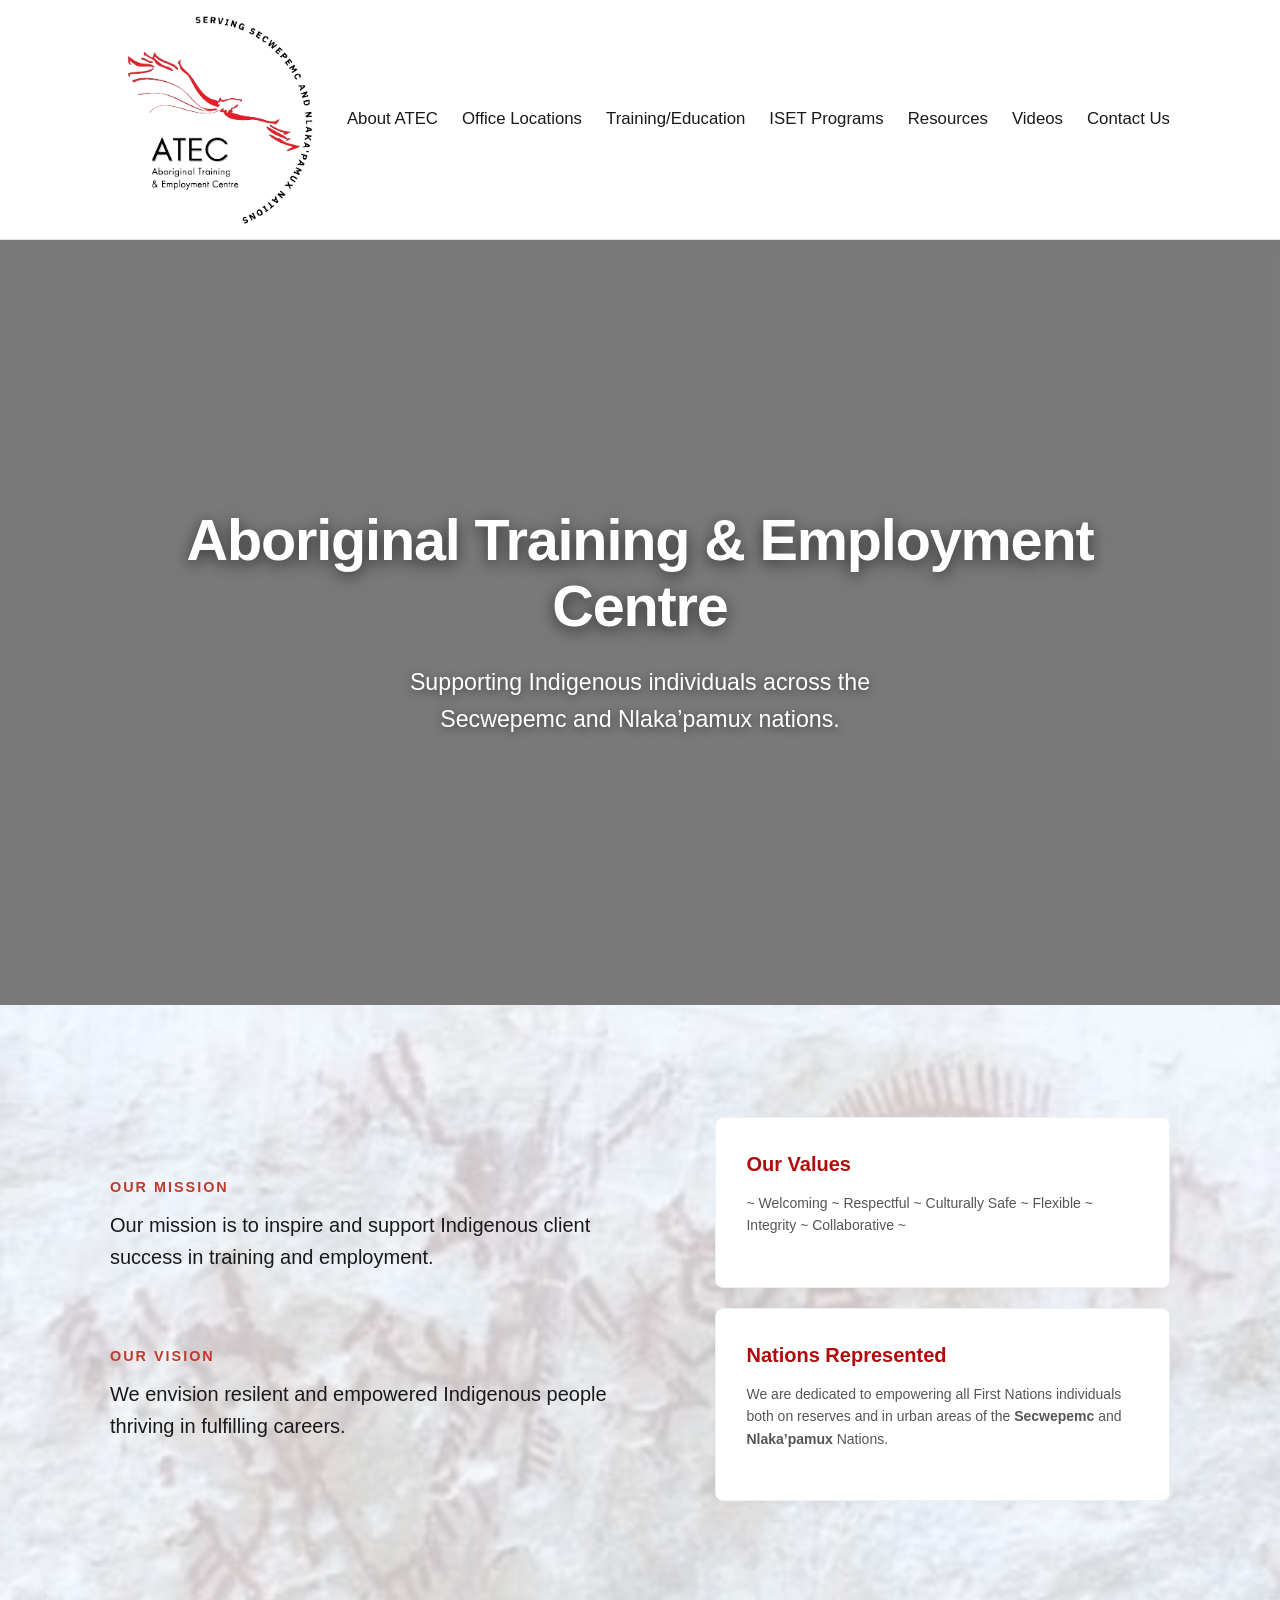
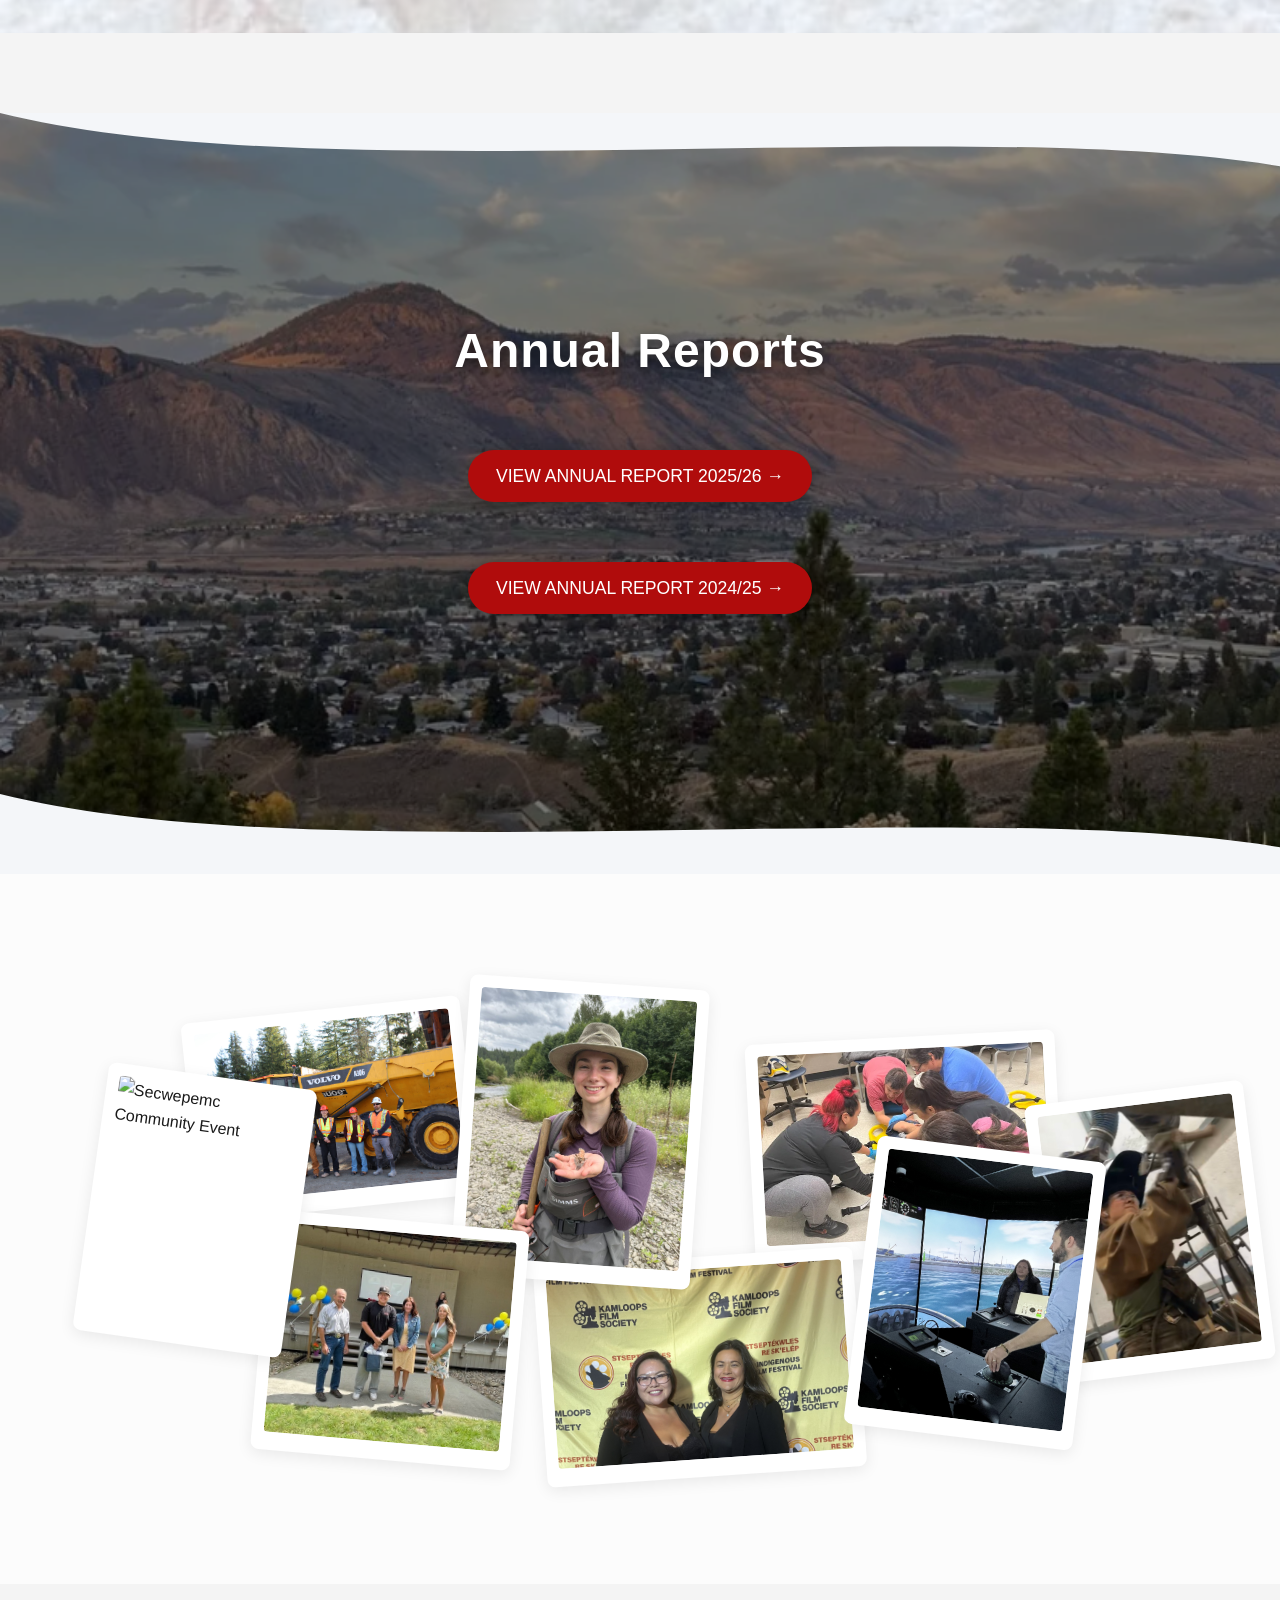
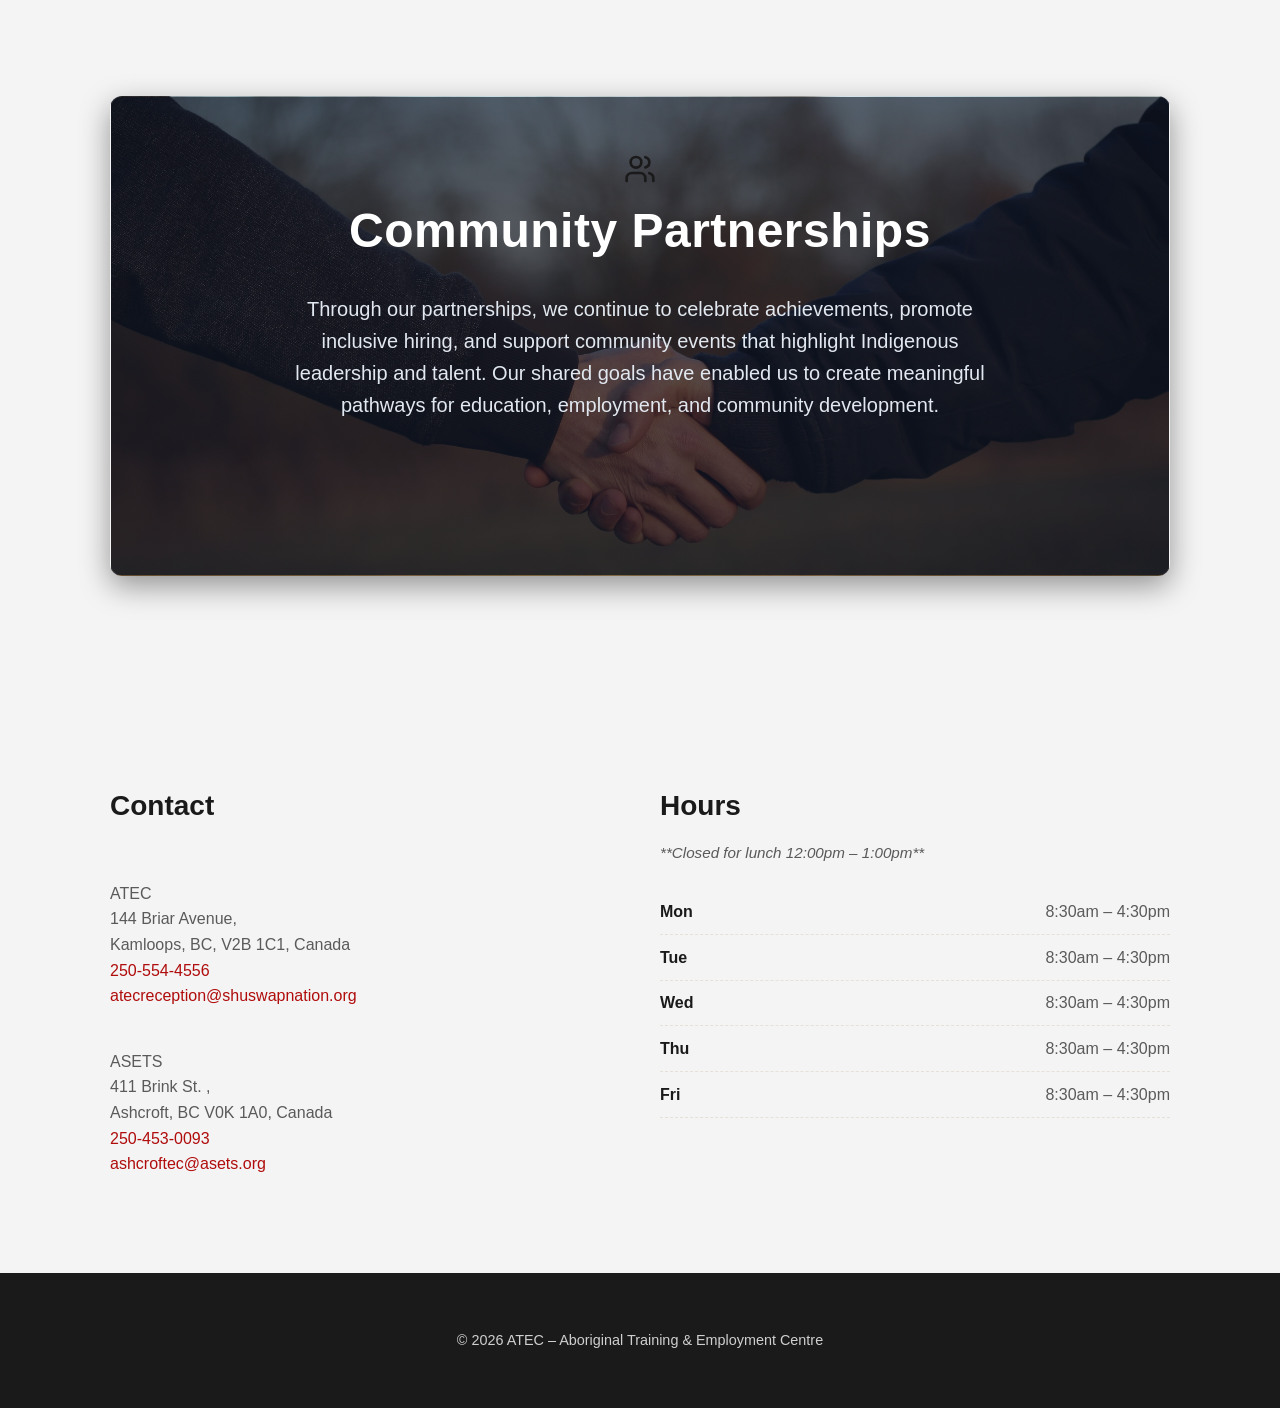
==== commit 13cf2d4b: "media update/iset update" ====
--- a/index.html
+++ b/index.html
@@ -35,31 +35,28 @@
       </div>
     </header>
     <main>
-    <section class="hero-video-container">
-      <div class="hero-slideshow-background">
-        <img src="./media/432918199_875356114390738_4407638475843739003_n.webp" alt="ATEC Training Background 1">
-        <img src="./media/434399449_880307880562228_9221238736794482046_n.webp" alt="ATEC Training Background 2">
-        <img src="media/apn+student.webp" alt="Indigenous Student Working">
-        <img src="./media/20240222_133357.webp" alt="ATEC Programs Overview">
-        <img src="./media/20240306_134756.webp" alt="Classroom Interaction">
-        <img src="./media/433054110_875367834389566_7959805439407795964_n.webp" alt="ATEC Group Event">
-        <img src="./media/FB_IMG_1709776769969.webp" alt="Secwepemc Community Event">
-        <img src="./media/HEO-Grad.webp" alt="Heavy Equipment Operator Graduation">
-        <img src="./media/HEO.webp" alt="Heavy Equipment Operator Training">
-      </div>
-      <div class="hero-overlay"></div>
-      <div class="hero-content">
-        <h1>Aboriginal Training &amp; Employment Centre</h1>
-        <p class="tagline">Supporting Indigenous individuals across the<br> Secwepemc and Nlaka’pamux nations.</p>
-      </div>
-    </section>
+      <section class="hero-video-container">
+        <div class="hero-slideshow-background">
+          <img src="./media/432918199_875356114390738_4407638475843739003_n.webp" alt="ATEC Training Background 1">
+          <img src="./media/434399449_880307880562228_9221238736794482046_n.webp" alt="ATEC Training Background 2">
+          <img src="media/apn+student.webp" alt="Indigenous Student Working">
+          <img src="./media/20240222_133357.webp" alt="ATEC Programs Overview">
+          <img src="./media/20240306_134756.webp" alt="Classroom Interaction">
+          <img src="./media/IMG_6587.jpeg" alt="ATEC Group Event">
+          <img src="./media/FB_IMG_1709776769969.webp" alt="Secwepemc Community Event">
+          <img src="./media/HEO-Grad.webp" alt="Heavy Equipment Operator Graduation">
+        </div>
+        <div class="hero-overlay"></div>
+        <div class="hero-content">
+          <h1>Aboriginal Training &amp; Employment Centre</h1>
+          <p class="tagline">Supporting Indigenous individuals across the<br> Secwepemc and Nlaka’pamux nations.</p>
+        </div>
+      </section>
       <section id="about" class="sntc-section">
         <div class="container sntc-grid">
           <div class="sntc-main-content">
             <span class="section-subtitle">Our Mission</span>
-            <p>
-            Our mission is to inspire and support Indigenous client success in training and employment.
-            </p><br> <br>
+            <p>Our mission is to inspire and support Indigenous client success in training and employment.</p><br> <br>
             <span class="section-subtitle">Our Vision</span>
             <p>We envision resilent and empowered Indigenous people thriving in fulfilling careers.</p> 
           </div>
@@ -84,25 +81,45 @@
         <div class="wave-banner-overlay"></div>
         <div class="wave-banner-content">
           <h2>Annual Reports</h2>
-          <a href="https://www.canva.com/design/DAHDMt8v2Ac/VMEwxNXScUCpA0MEzL6cIg/view?utm_content=DAHDMt8v2Ac&utm_campaign=designshare&utm_medium=link2&utm_source=uniquelinks&utlId=h39ec8f95c3#1" 
-            class="wave-banner-link" 
-            aria-label="View Annual Report 2025/26" 
-            target="_blank" 
-            rel="noopener">
-            <span class="wave-btn-text">View Annual Report 2025/26 &rarr;</span>
+          <a href="https://www.canva.com/design/DAHDMt8v2Ac/VMEwxNXScUCpA0MEzL6cIg/view?utm_content=DAHDMt8v2Ac&utm_campaign=designshare&utm_medium=link2&utm_source=uniquelinks&utlId=h39ec8f95c3#1" class="wave-banner-link" aria-label="View Annual Report 2025/26" target="_blank" rel="noopener">
+          <span class="wave-btn-text">View Annual Report 2025/26 &rarr;</span>
           </a>
-          <a href="https://www.canva.com/design/DAGtdwN0d6k/UkdiqFKPItdoBWqsLdD60w/edit" 
-            class="wave-banner-link" 
-            aria-label="View Annual Report 2024/25" 
-            target="_blank" 
-            rel="noopener">
-            <span class="wave-btn-text">View Annual Report 2024/25 &rarr;</span>
+          <a href="https://www.canva.com/design/DAGtdwN0d6k/UkdiqFKPItdoBWqsLdD60w/edit" class="wave-banner-link" aria-label="View Annual Report 2024/25" target="_blank" rel="noopener">
+          <span class="wave-btn-text">View Annual Report 2024/25 &rarr;</span>
           </a>
         </div>
         <div class="banner-wave banner-wave-bottom">
           <svg viewBox="0 0 1200 120" preserveAspectRatio="none">
             <path d="M0,0 C300,120 900,0 1200,80 L1200,120 L0,120 Z"></path>
           </svg>
+        </div>
+      </section>
+      <section class="collage-section">
+        <div class="collage-container">
+          <div class="collage-card card-1">
+            <img src="../media/IMG_0570.jpg" alt="ATEC Training 1">
+          </div>
+          <div class="collage-card card-2">
+            <img src="../media/K. Williamson.jpg" alt="ATEC Training 2">
+          </div>
+          <div class="collage-card card-3">
+            <img src="../media/Image(008).webp" alt="Indigenous Students Training">
+          </div>
+          <div class="collage-card card-4">
+            <img src="../media/HEO 9.jpg" alt="ATEC Programs Overview">
+          </div>
+          <div class="collage-card card-5">
+            <img src="../media/IMG_0177.JPG" alt="Classroom Interaction">
+          </div>
+          <div class="collage-card card-6">
+            <img src="../media/IMG_6582.JPG" alt="ATEC Group Event">
+          </div>
+          <div class="collage-card card-7">
+            <img src="../media/20251113_145340.jpg" alt="Secwepemc Community Event">
+          </div>
+          <div class="collage-card card-8">
+            <img src="../media/IMG_5374.jpg" alt="Secwepemc Community Event">
+          </div>
         </div>
       </section>
       <section class="partners-section-alt">
--- a/styles.css
+++ b/styles.css
@@ -550,6 +550,146 @@
   box-shadow: 0 8px 20px rgba(0,0,0,0.4);
   filter: brightness(1.15); 
 }
+/* Collage Section */
+.collage-section {
+  padding: 80px 20px;
+  background-color: #fcfcfc;
+  display: flex;
+  justify-content: center;
+  align-items: center;
+  overflow: hidden; 
+}
+
+.collage-container {
+  position: relative;
+  width: 100%;
+  max-width: 1000px;
+  height: 550px; 
+  margin: 0 auto;
+}
+
+/* --- THE SCATTERED CARDS --- */
+.collage-card {
+  position: absolute;
+  background: #ffffff;
+  padding: 12px 12px 18px 12px;
+  border-radius: 8px;
+  box-shadow: 0 4px 15px rgba(0, 0, 0, 0.08);
+  transition: transform 0.4s cubic-bezier(0.25, 1, 0.5, 1), 
+              box-shadow 0.4s cubic-bezier(0.25, 1, 0.5, 1), 
+              z-index 0.4s step-start;
+  cursor: pointer;
+  z-index: 1;
+}
+
+.collage-card img {
+  width: 100%;
+  height: 100%;
+  object-fit: cover;
+  border-radius: 4px;
+  display: block;
+}
+/* --- INDIVIDUAL CARD SIZES, POSITIONS, & ROTATIONS --- */
+.card-1 {
+  width: 280px;
+  height: 200px;
+  top: 10%;
+  left: 5%;
+  transform: rotate(-6deg);
+}
+
+.card-2 {
+  width: 240px;
+  height: 300px;
+  top: 5%;
+  left: 32%;
+  transform: rotate(4deg);
+  z-index: 2; 
+}
+
+.card-3 {
+  width: 310px;
+  height: 220px;
+  top: 15%;
+  right: 8%;
+  transform: rotate(-3deg);
+}
+
+.card-4 {
+  width: 260px;
+  height: 240px;
+  bottom: 8%;
+  left: 12%;
+  transform: rotate(5deg);
+  z-index: 2;
+}
+
+.card-5 {
+  width: 320px;
+  height: 220px;
+  bottom: 5%;
+  left: 40%;
+  transform: rotate(-4deg);
+}
+
+.card-6 {
+  width: 230px;
+  height: 290px;
+  bottom: 12%;
+  right: 5%;
+  transform: rotate(7deg);
+  z-index: 3; 
+}
+
+.card-7 {
+  width: 210px;
+  height: 270px;
+  top: 22%;
+  left: -5%;
+  transform: rotate(8deg);
+  z-index: 2;
+}
+
+.card-8 {
+  width: 220px;
+  height: 280px;
+  top: 25%;
+  right: -12%;
+  transform: rotate(-7deg);
+  z-index: 2;
+}
+/* --- THE HOVER LIFTOFF EFFECT --- */
+.collage-card:hover {
+  transform: scale(1.1) rotate(0deg);
+  box-shadow: 0 15px 35px rgba(0, 0, 0, 0.18); 
+  z-index: 99; 
+  transition: transform 0.4s cubic-bezier(0.25, 1, 0.5, 1), 
+              box-shadow 0.4s cubic-bezier(0.25, 1, 0.5, 1);
+}
+/* --- RESPONSIVE FIX FOR SMALLER SCREEN SIZES --- */
+@media (max-width: 768px) {
+  .collage-container {
+    height: auto;
+    display: grid;
+    grid-template-columns: repeat(auto-fit, minmax(240px, 1fr));
+    gap: 20px;
+  }
+  
+  .collage-card {
+    position: relative;
+    width: 100% !important;
+    height: 250px !important;
+    top: auto !important;
+    left: auto !important;
+    right: auto !important;
+    bottom: auto !important;
+    transform: rotate(0deg) !important; 
+  }
+  
+  .collage-card:hover {
+    transform: scale(1.03);
+  }
+}
 /* PARTNERS SECTION */
 .partners-section-alt {
   padding: 5rem 0;
@@ -987,7 +1127,7 @@
 /*7. ISET / OFFICE INFO & PROGRAM BLOCK PAGE LAYOUTS*/
 /* Layout Structural Wrapper */
 .content-wrapper {
-  max-width: 1200px;
+  max-width: 1600px;
   margin: 40px auto;
   padding: 0 20px;
 }
@@ -1003,10 +1143,10 @@
   margin-bottom: 15px;
 }
 
-.subtitle {
+.intro-section p {
   font-size: 16px;
-  color: #666;
-  max-width: 700px;
+  color: #555;
+  max-width: 800px;
   margin: 0 auto;
 }
 
